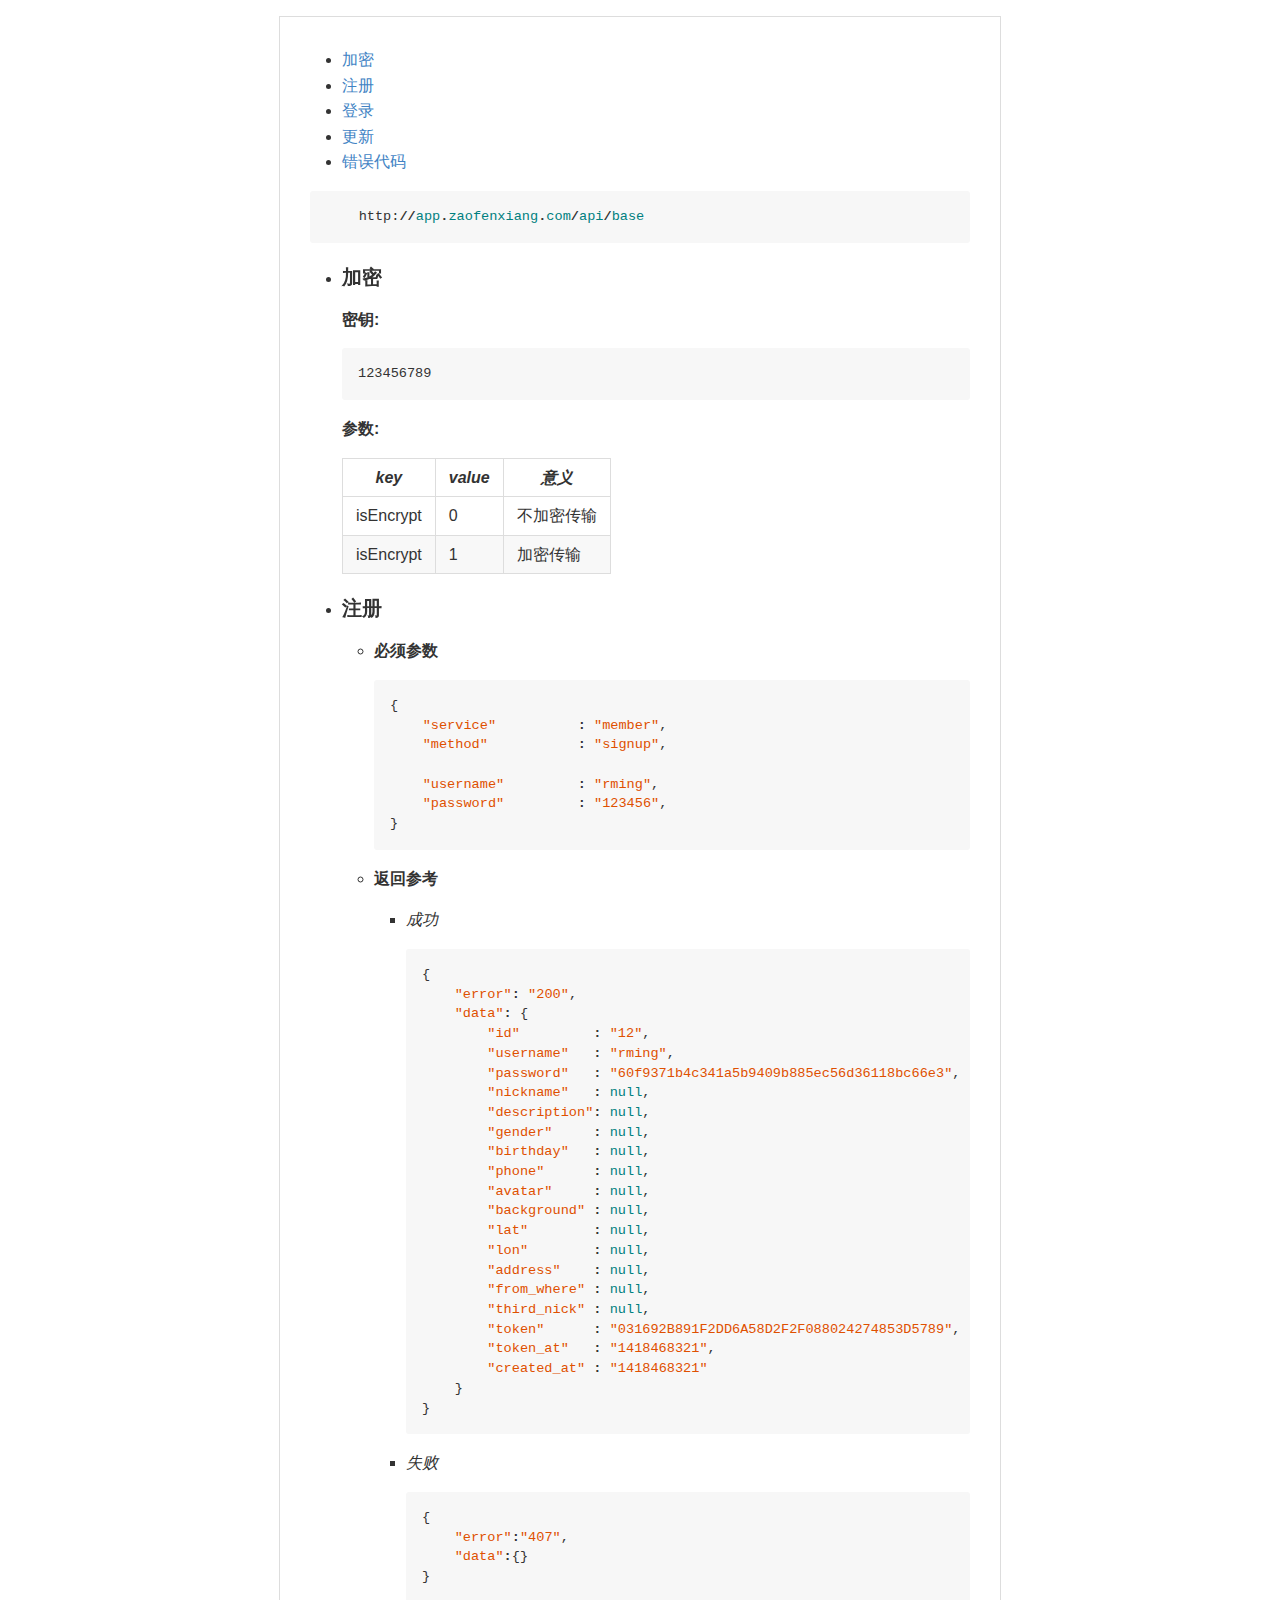
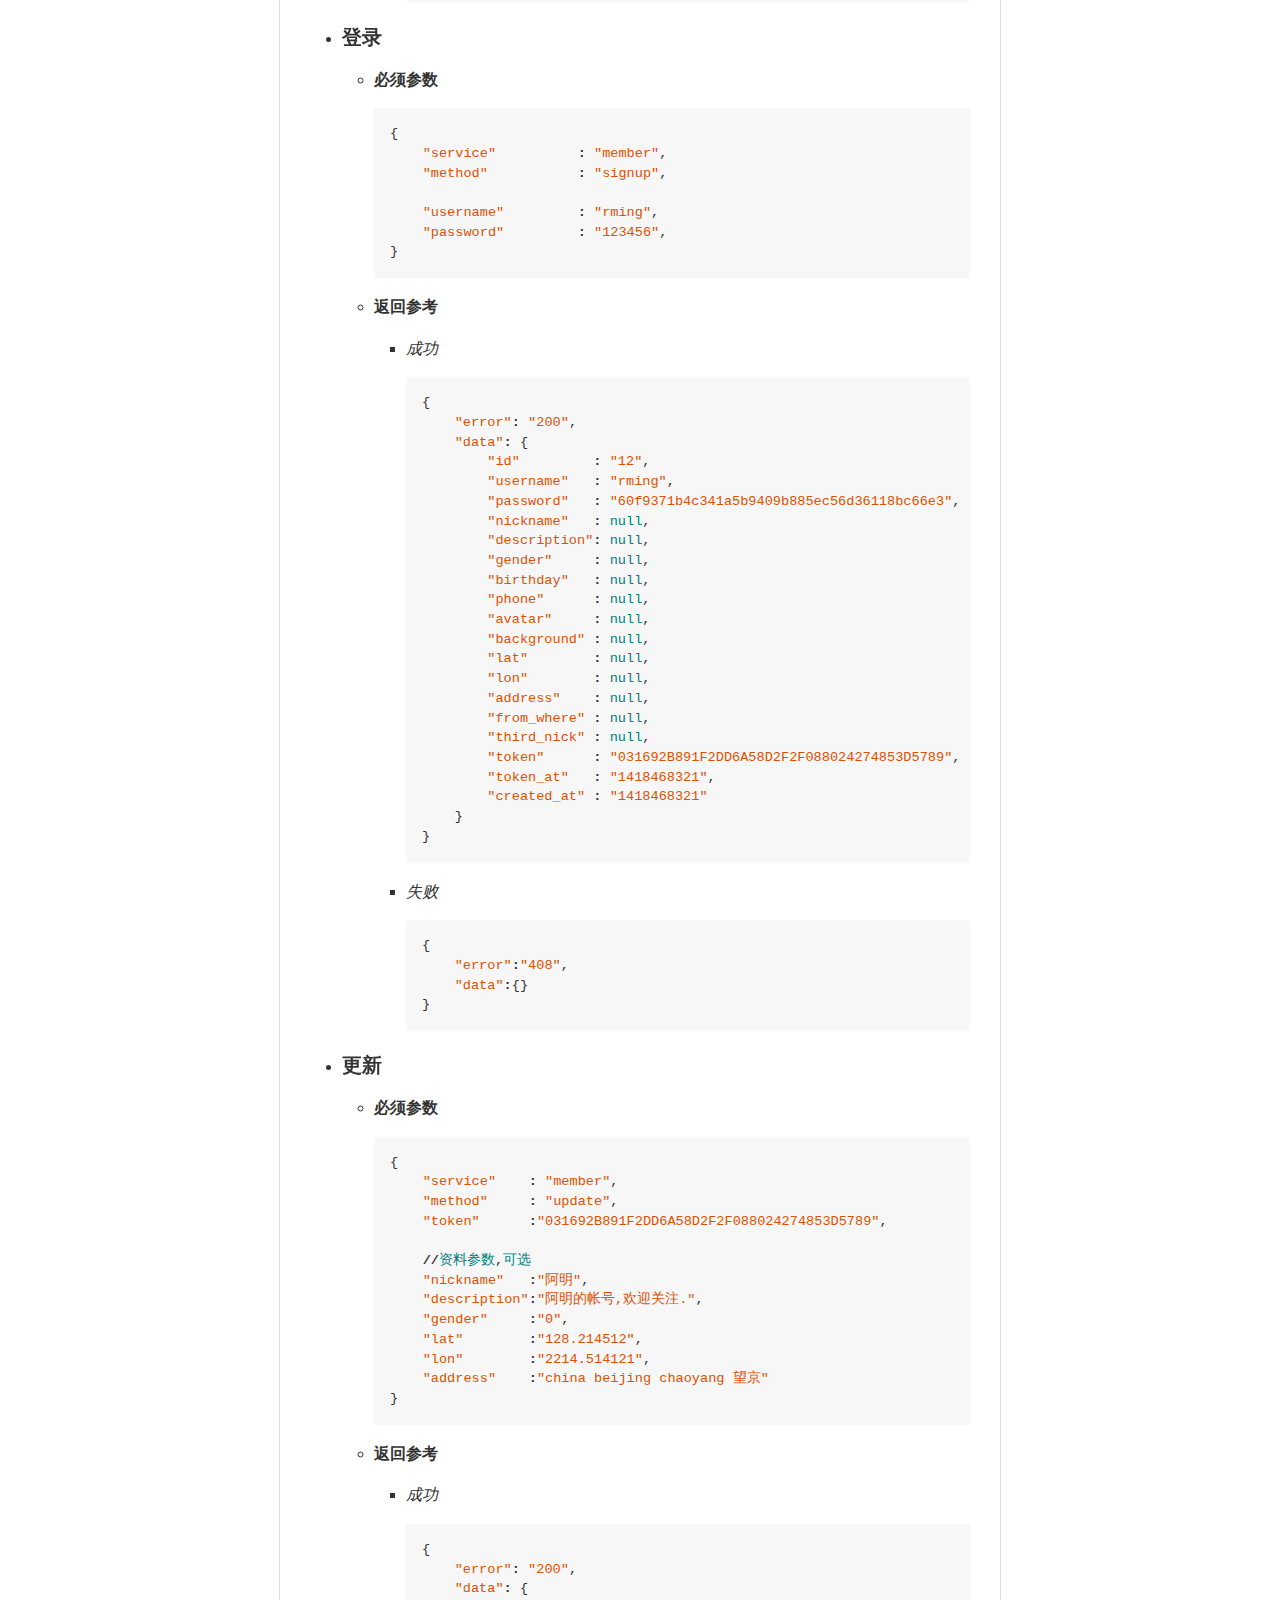
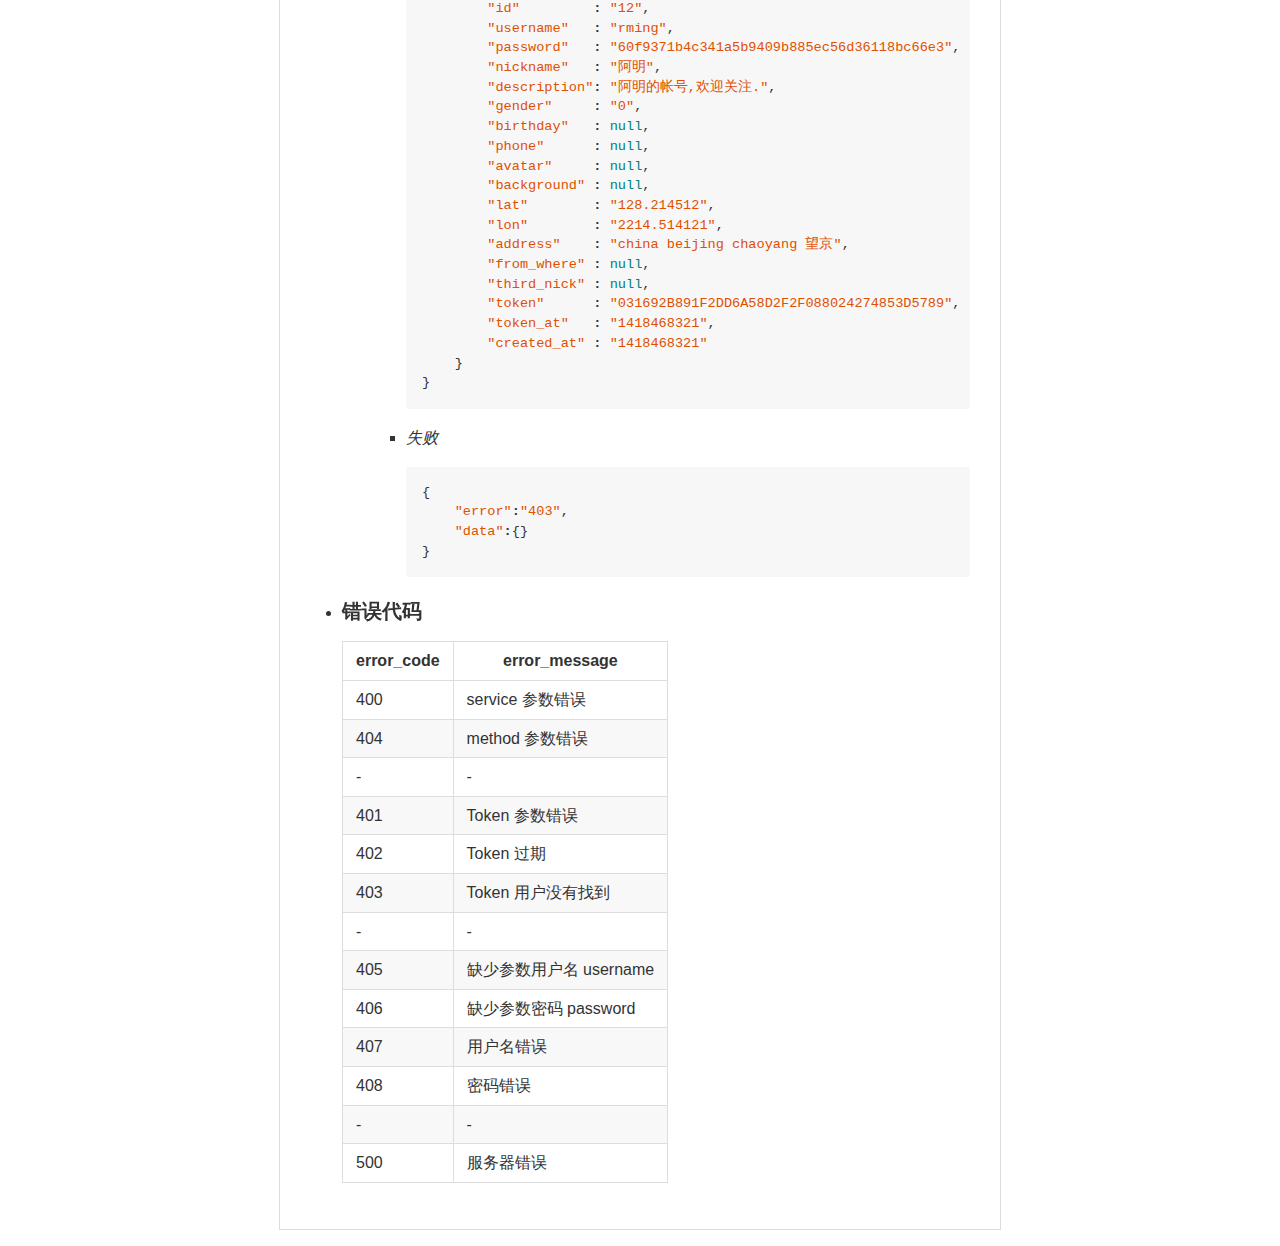
==== README.html @ 9181eeee "- 所有错误代码使用双引号包裹 - 更新 method错误在base/index,service错误在MY_router里 - json_encode强制转换为对象编码" ====
<!DOCTYPE html><html><head><meta charset="utf-8"><style>body {
  width: 45em;
  border: 1px solid #ddd;
  outline: 1300px solid #fff;
  margin: 16px auto;
}

body .markdown-body
{
  padding: 30px;
}

@font-face {
  font-family: fontawesome-mini;
  src: url([data-uri]) format('woff');
}

@font-face {
  font-family: octicons-anchor;
  src: url([data-uri]) format('woff');
}

.markdown-body {
  font-family: sans-serif;
  -ms-text-size-adjust: 100%;
  -webkit-text-size-adjust: 100%;
  color: #333333;
  overflow: hidden;
  font-family: "Helvetica Neue", Helvetica, "Segoe UI", Arial, freesans, sans-serif;
  font-size: 16px;
  line-height: 1.6;
  word-wrap: break-word;
}

.markdown-body a {
  background: transparent;
}

.markdown-body a:active,
.markdown-body a:hover {
  outline: 0;
}

.markdown-body b,
.markdown-body strong {
  font-weight: bold;
}

.markdown-body mark {
  background: #ff0;
  color: #000;
  font-style: italic;
  font-weight: bold;
}

.markdown-body sub,
.markdown-body sup {
  font-size: 75%;
  line-height: 0;
  position: relative;
  vertical-align: baseline;
}
.markdown-body sup {
  top: -0.5em;
}
.markdown-body sub {
  bottom: -0.25em;
}

.markdown-body h1 {
  font-size: 2em;
  margin: 0.67em 0;
}

.markdown-body img {
  border: 0;
}

.markdown-body hr {
  -moz-box-sizing: content-box;
  box-sizing: content-box;
  height: 0;
}

.markdown-body pre {
  overflow: auto;
}

.markdown-body code,
.markdown-body kbd,
.markdown-body pre,
.markdown-body samp {
  font-family: monospace, monospace;
  font-size: 1em;
}

.markdown-body input {
  color: inherit;
  font: inherit;
  margin: 0;
}

.markdown-body html input[disabled] {
  cursor: default;
}

.markdown-body input {
  line-height: normal;
}

.markdown-body input[type="checkbox"] {
  box-sizing: border-box;
  padding: 0;
}

.markdown-body table {
  border-collapse: collapse;
  border-spacing: 0;
}

.markdown-body td,
.markdown-body th {
  padding: 0;
}

.markdown-body .codehilitetable {
  border: 0;
  border-spacing: 0;
}

.markdown-body .codehilitetable tr {
  border: 0;
}

.markdown-body .codehilitetable pre,
.markdown-body .codehilitetable div.codehilite {
  margin: 0;
}

.markdown-body .linenos,
.markdown-body .code,
.markdown-body .codehilitetable td {
  border: 0;
  padding: 0;
}

.markdown-body td:not(.linenos) .linenodiv {
  padding: 0 !important;
}

.markdown-body .code {
  width: 100%;
}

.markdown-body .linenos div pre,
.markdown-body .linenodiv pre,
.markdown-body .linenodiv {
  border: 0;
  -webkit-border-radius: 0;
  -moz-border-radius: 0;
  border-radius: 0;
  -webkit-border-top-left-radius: 3px;
  -webkit-border-bottom-left-radius: 3px;
  -moz-border-radius-topleft: 3px;
  -moz-border-radius-bottomleft: 3px;
  border-top-left-radius: 3px;
  border-bottom-left-radius: 3px;
}

.markdown-body .code div pre,
.markdown-body .code div {
  border: 0;
  -webkit-border-radius: 0;
  -moz-border-radius: 0;
  border-radius: 0;
  -webkit-border-top-right-radius: 3px;
  -webkit-border-bottom-right-radius: 3px;
  -moz-border-radius-topright: 3px;
  -moz-border-radius-bottomright: 3px;
  border-top-right-radius: 3px;
  border-bottom-right-radius: 3px;
}

.markdown-body * {
  -moz-box-sizing: border-box;
  box-sizing: border-box;
}

.markdown-body input {
  font: 13px Helvetica, arial, freesans, clean, sans-serif, "Segoe UI Emoji", "Segoe UI Symbol";
  line-height: 1.4;
}

.markdown-body a {
  color: #4183c4;
  text-decoration: none;
}

.markdown-body a:hover,
.markdown-body a:focus,
.markdown-body a:active {
  text-decoration: underline;
}

.markdown-body hr {
  height: 0;
  margin: 15px 0;
  overflow: hidden;
  background: transparent;
  border: 0;
  border-bottom: 1px solid #ddd;
}

.markdown-body hr:before,
.markdown-body hr:after {
  display: table;
  content: " ";
}

.markdown-body hr:after {
  clear: both;
}

.markdown-body h1,
.markdown-body h2,
.markdown-body h3,
.markdown-body h4,
.markdown-body h5,
.markdown-body h6 {
  margin-top: 15px;
  margin-bottom: 15px;
  line-height: 1.1;
}

.markdown-body h1 {
  font-size: 30px;
}

.markdown-body h2 {
  font-size: 21px;
}

.markdown-body h3 {
  font-size: 16px;
}

.markdown-body h4 {
  font-size: 14px;
}

.markdown-body h5 {
  font-size: 12px;
}

.markdown-body h6 {
  font-size: 11px;
}

.markdown-body blockquote {
  margin: 0;
}

.markdown-body ul,
.markdown-body ol {
  padding: 0;
  margin-top: 0;
  margin-bottom: 0;
}

.markdown-body ol ol,
.markdown-body ul ol {
  list-style-type: lower-roman;
}

.markdown-body ul ul ol,
.markdown-body ul ol ol,
.markdown-body ol ul ol,
.markdown-body ol ol ol {
  list-style-type: lower-alpha;
}

.markdown-body dd {
  margin-left: 0;
}

.markdown-body code,
.markdown-body pre,
.markdown-body samp {
  font-family: Consolas, "Liberation Mono", Menlo, Courier, monospace;
  font-size: 12px;
}

.markdown-body pre {
  margin-top: 0;
  margin-bottom: 0;
}

.markdown-body kbd {
  background-color: #e7e7e7;
  background-image: -moz-linear-gradient(#fefefe, #e7e7e7);
  background-image: -webkit-linear-gradient(#fefefe, #e7e7e7);
  background-image: linear-gradient(#fefefe, #e7e7e7);
  background-repeat: repeat-x;
  border-radius: 2px;
  border: 1px solid #cfcfcf;
  color: #000;
  padding: 3px 5px;
  line-height: 10px;
  font: 11px Consolas, "Liberation Mono", Menlo, Courier, monospace;
  display: inline-block;
}

.markdown-body>*:first-child {
  margin-top: 0 !important;
}

.markdown-body>*:last-child {
  margin-bottom: 0 !important;
}

.markdown-body .headeranchor-link {
  position: absolute;
  top: 0;
  bottom: 0;
  left: 0;
  display: block;
  padding-right: 6px;
  padding-left: 30px;
  margin-left: -30px;
}

.markdown-body .headeranchor-link:focus {
  outline: none;
}

.markdown-body h1,
.markdown-body h2,
.markdown-body h3,
.markdown-body h4,
.markdown-body h5,
.markdown-body h6 {
  position: relative;
  margin-top: 1em;
  margin-bottom: 16px;
  font-weight: bold;
  line-height: 1.4;
}

.markdown-body h1 .headeranchor,
.markdown-body h2 .headeranchor,
.markdown-body h3 .headeranchor,
.markdown-body h4 .headeranchor,
.markdown-body h5 .headeranchor,
.markdown-body h6 .headeranchor {
  display: none;
  color: #000;
  vertical-align: middle;
}

.markdown-body h1:hover .headeranchor-link,
.markdown-body h2:hover .headeranchor-link,
.markdown-body h3:hover .headeranchor-link,
.markdown-body h4:hover .headeranchor-link,
.markdown-body h5:hover .headeranchor-link,
.markdown-body h6:hover .headeranchor-link {
  height: 1em;
  padding-left: 8px;
  margin-left: -30px;
  line-height: 1;
  text-decoration: none;
}

.markdown-body h1:hover .headeranchor-link .headeranchor,
.markdown-body h2:hover .headeranchor-link .headeranchor,
.markdown-body h3:hover .headeranchor-link .headeranchor,
.markdown-body h4:hover .headeranchor-link .headeranchor,
.markdown-body h5:hover .headeranchor-link .headeranchor,
.markdown-body h6:hover .headeranchor-link .headeranchor {
  display: inline-block;
}

.markdown-body h1 {
  padding-bottom: 0.3em;
  font-size: 2.25em;
  line-height: 1.2;
  border-bottom: 1px solid #eee;
}

.markdown-body h2 {
  padding-bottom: 0.3em;
  font-size: 1.75em;
  line-height: 1.225;
  border-bottom: 1px solid #eee;
}

.markdown-body h3 {
  font-size: 1.5em;
  line-height: 1.43;
}

.markdown-body h4 {
  font-size: 1.25em;
}

.markdown-body h5 {
  font-size: 1em;
}

.markdown-body h6 {
  font-size: 1em;
  color: #777;
}

.markdown-body p,
.markdown-body blockquote,
.markdown-body ul,
.markdown-body ol,
.markdown-body dl,
.markdown-body table,
.markdown-body pre,
.markdown-body .admonition {
  margin-top: 0;
  margin-bottom: 16px;
}

.markdown-body hr {
  height: 4px;
  padding: 0;
  margin: 16px 0;
  background-color: #e7e7e7;
  border: 0 none;
}

.markdown-body ul,
.markdown-body ol {
  padding-left: 2em;
}

.markdown-body ul ul,
.markdown-body ul ol,
.markdown-body ol ol,
.markdown-body ol ul {
  margin-top: 0;
  margin-bottom: 0;
}

.markdown-body li>p {
  margin-top: 16px;
}

.markdown-body dl {
  padding: 0;
}

.markdown-body dl dt {
  padding: 0;
  margin-top: 16px;
  font-size: 1em;
  font-style: italic;
  font-weight: bold;
}

.markdown-body dl dd {
  padding: 0 16px;
  margin-bottom: 16px;
}

.markdown-body blockquote {
  padding: 0 15px;
  color: #777;
  border-left: 4px solid #ddd;
}

.markdown-body blockquote>:first-child {
  margin-top: 0;
}

.markdown-body blockquote>:last-child {
  margin-bottom: 0;
}

.markdown-body table {
  display: block;
  width: 100%;
  overflow: auto;
  word-break: normal;
  word-break: keep-all;
}

.markdown-body table th {
  font-weight: bold;
}

.markdown-body table th,
.markdown-body table td {
  padding: 6px 13px;
  border: 1px solid #ddd;
}

.markdown-body table tr {
  background-color: #fff;
  border-top: 1px solid #ccc;
}

.markdown-body table tr:nth-child(2n) {
  background-color: #f8f8f8;
}

.markdown-body img {
  max-width: 100%;
  -moz-box-sizing: border-box;
  box-sizing: border-box;
}

.markdown-body code,
.markdown-body samp {
  padding: 0;
  padding-top: 0.2em;
  padding-bottom: 0.2em;
  margin: 0;
  font-size: 85%;
  background-color: rgba(0,0,0,0.04);
  border-radius: 3px;
}

.markdown-body code:before,
.markdown-body code:after {
  letter-spacing: -0.2em;
  content: "\00a0";
}

.markdown-body pre>code {
  padding: 0;
  margin: 0;
  font-size: 100%;
  word-break: normal;
  white-space: pre;
  background: transparent;
  border: 0;
}

.markdown-body .codehilite {
  margin-bottom: 16px;
}

.markdown-body .codehilite pre,
.markdown-body pre {
  padding: 16px;
  overflow: auto;
  font-size: 85%;
  line-height: 1.45;
  background-color: #f7f7f7;
  border-radius: 3px;
}

.markdown-body .codehilite pre {
  margin-bottom: 0;
  word-break: normal;
}

.markdown-body pre {
  word-wrap: normal;
}

.markdown-body pre code {
  display: inline;
  max-width: initial;
  padding: 0;
  margin: 0;
  overflow: initial;
  line-height: inherit;
  word-wrap: normal;
  background-color: transparent;
  border: 0;
}

.markdown-body pre code:before,
.markdown-body pre code:after {
  content: normal;
}

/* Admonition */
.markdown-body .admonition {
  -webkit-border-radius: 3px;
  -moz-border-radius: 3px;
  position: relative;
  border-radius: 3px;
  border: 1px solid #e0e0e0;
  border-left: 6px solid #333;
  padding: 10px 10px 10px 30px;
}

.markdown-body .admonition table {
  color: #333;
}

.markdown-body .admonition p {
  padding: 0;
}

.markdown-body .admonition-title {
  font-weight: bold;
  margin: 0;
}

.markdown-body .admonition>.admonition-title {
  color: #333;
}

.markdown-body .attention>.admonition-title {
  color: #a6d796;
}

.markdown-body .caution>.admonition-title {
  color: #d7a796;
}

.markdown-body .hint>.admonition-title {
  color: #96c6d7;
}

.markdown-body .danger>.admonition-title {
  color: #c25f77;
}

.markdown-body .question>.admonition-title {
  color: #96a6d7;
}

.markdown-body .note>.admonition-title {
  color: #d7c896;
}

.markdown-body .admonition:before,
.markdown-body .attention:before,
.markdown-body .caution:before,
.markdown-body .hint:before,
.markdown-body .danger:before,
.markdown-body .question:before,
.markdown-body .note:before {
  font: normal normal 16px fontawesome-mini;
  -moz-osx-font-smoothing: grayscale;
  -webkit-user-select: none;
  -moz-user-select: none;
  -ms-user-select: none;
  user-select: none;
  line-height: 1.5;
  color: #333;
  position: absolute;
  left: 0;
  top: 0;
  padding-top: 10px;
  padding-left: 10px;
}

.markdown-body .admonition:before {
  content: "\f056\00a0";
  color: 333;
}

.markdown-body .attention:before {
  content: "\f058\00a0";
  color: #a6d796;
}

.markdown-body .caution:before {
  content: "\f06a\00a0";
  color: #d7a796;
}

.markdown-body .hint:before {
  content: "\f05a\00a0";
  color: #96c6d7;
}

.markdown-body .danger:before {
  content: "\f057\00a0";
  color: #c25f77;
}

.markdown-body .question:before {
  content: "\f059\00a0";
  color: #96a6d7;
}

.markdown-body .note:before {
  content: "\f040\00a0";
  color: #d7c896;
}

.markdown-body .admonition::after {
  content: normal;
}

.markdown-body .attention {
  border-left: 6px solid #a6d796;
}

.markdown-body .caution {
  border-left: 6px solid #d7a796;
}

.markdown-body .hint {
  border-left: 6px solid #96c6d7;
}

.markdown-body .danger {
  border-left: 6px solid #c25f77;
}

.markdown-body .question {
  border-left: 6px solid #96a6d7;
}

.markdown-body .note {
  border-left: 6px solid #d7c896;
}

.markdown-body .admonition>*:first-child {
  margin-top: 0 !important;
}

.markdown-body .admonition>*:last-child {
  margin-bottom: 0 !important;
}

/* progress bar*/
.markdown-body .progress {
  display: block;
  width: 300px;
  margin: 10px 0;
  height: 24px;
  -webkit-border-radius: 3px;
  -moz-border-radius: 3px;
  border-radius: 3px;
  background-color: #ededed;
  position: relative;
  box-shadow: inset -1px 1px 3px rgba(0, 0, 0, .1);
}

.markdown-body .progress-label {
  position: absolute;
  text-align: center;
  font-weight: bold;
  width: 100%; margin: 0;
  line-height: 24px;
  color: #333;
  text-shadow: 1px 1px 0 #fefefe, -1px -1px 0 #fefefe, -1px 1px 0 #fefefe, 1px -1px 0 #fefefe, 0 1px 0 #fefefe, 0 -1px 0 #fefefe, 1px 0 0 #fefefe, -1px 0 0 #fefefe, 1px 1px 2px #000;
  -webkit-font-smoothing: antialiased !important;
  white-space: nowrap;
  overflow: hidden;
}

.markdown-body .progress-bar {
  height: 24px;
  float: left;
  -webkit-border-radius: 3px;
  -moz-border-radius: 3px;
  border-radius: 3px;
  background-color: #96c6d7;
  box-shadow: inset 0 1px 0 rgba(255, 255, 255, .5), inset 0 -1px 0 rgba(0, 0, 0, .1);
  background-size: 30px 30px;
  background-image: -webkit-linear-gradient(
    135deg, rgba(255, 255, 255, .4) 27%,
    transparent 27%,
    transparent 52%, rgba(255, 255, 255, .4) 52%,
    rgba(255, 255, 255, .4) 77%,
    transparent 77%, transparent
  );
  background-image: -moz-linear-gradient(
    135deg,
    rgba(255, 255, 255, .4) 27%, transparent 27%,
    transparent 52%, rgba(255, 255, 255, .4) 52%,
    rgba(255, 255, 255, .4) 77%, transparent 77%,
    transparent
  );
  background-image: -ms-linear-gradient(
    135deg,
    rgba(255, 255, 255, .4) 27%, transparent 27%,
    transparent 52%, rgba(255, 255, 255, .4) 52%,
    rgba(255, 255, 255, .4) 77%, transparent 77%,
    transparent
  );
  background-image: -o-linear-gradient(
    135deg,
    rgba(255, 255, 255, .4) 27%, transparent 27%,
    transparent 52%, rgba(255, 255, 255, .4) 52%,
    rgba(255, 255, 255, .4) 77%, transparent 77%,
    transparent
  );
  background-image: linear-gradient(
    135deg,
    rgba(255, 255, 255, .4) 27%, transparent 27%,
    transparent 52%, rgba(255, 255, 255, .4) 52%,
    rgba(255, 255, 255, .4) 77%, transparent 77%,
    transparent
  );
}

.markdown-body .progress-100plus .progress-bar {
  background-color: #a6d796;
}

.markdown-body .progress-80plus .progress-bar {
  background-color: #c6d796;
}

.markdown-body .progress-60plus .progress-bar {
  background-color: #d7c896;
}

.markdown-body .progress-40plus .progress-bar {
  background-color: #d7a796;
}

.markdown-body .progress-20plus .progress-bar {
  background-color: #d796a6;
}

.markdown-body .progress-0plus .progress-bar {
  background-color: #c25f77;
}

.markdown-body .candystripe-animate .progress-bar{
  -webkit-animation: animate-stripes 3s linear infinite;
  -moz-animation: animate-stripes 3s linear infinite;
  animation: animate-stripes 3s linear infinite;
}

@-webkit-keyframes animate-stripes {
  0% {
    background-position: 0 0;
  }

  100% {
    background-position: 60px 0;
  }
}

@-moz-keyframes animate-stripes {
  0% {
    background-position: 0 0;
  }

  100% {
    background-position: 60px 0;
  }
}

@keyframes animate-stripes {
  0% {
    background-position: 0 0;
  }

  100% {
    background-position: 60px 0;
  }
}

.markdown-body .gloss .progress-bar {
  box-shadow:
    inset 0 4px 12px rgba(255, 255, 255, .7),
    inset 0 -12px 0 rgba(0, 0, 0, .05);
}

/* Multimarkdown Critic Blocks */
.markdown-body .critic_mark {
  background: #ff0;
}

.markdown-body .critic_delete {
  color: #c82829;
  text-decoration: line-through;
}

.markdown-body .critic_insert {
  color: #718c00 ;
  text-decoration: underline;
}

.markdown-body .critic_comment {
  color: #8e908c;
  font-style: italic;
}

.markdown-body .headeranchor {
  font: normal normal 16px octicons-anchor;
  line-height: 1;
  display: inline-block;
  text-decoration: none;
  -webkit-font-smoothing: antialiased;
  -moz-osx-font-smoothing: grayscale;
  -webkit-user-select: none;
  -moz-user-select: none;
  -ms-user-select: none;
  user-select: none;
}

.headeranchor:before {
  content: '\f05c';
}

.markdown-body .task-list-item {
  list-style-type: none;
}

.markdown-body .task-list-item+.task-list-item {
  margin-top: 3px;
}

.markdown-body .task-list-item input {
  margin: 0 4px 0.25em -20px;
  vertical-align: middle;
}

/* Media */
@media only screen and (min-width: 480px) {
  .markdown-body {
    font-size:14px;
  }
}

@media only screen and (min-width: 768px) {
  .markdown-body {
    font-size:16px;
  }
}

@media print {
  .markdown-body * {
    background: transparent !important;
    color: black !important;
    filter:none !important;
    -ms-filter: none !important;
  }

  .markdown-body {
    font-size:12pt;
    max-width:100%;
    outline:none;
    border: 0;
  }

  .markdown-body a,
  .markdown-body a:visited {
    text-decoration: underline;
  }

  .markdown-body .headeranchor-link {
    display: none;
  }

  .markdown-body a[href]:after {
    content: " (" attr(href) ")";
  }

  .markdown-body abbr[title]:after {
    content: " (" attr(title) ")";
  }

  .markdown-body .ir a:after,
  .markdown-body a[href^="javascript:"]:after,
  .markdown-body a[href^="#"]:after {
    content: "";
  }

  .markdown-body pre {
    white-space: pre;
    white-space: pre-wrap;
    word-wrap: break-word;
  }

  .markdown-body pre,
  .markdown-body blockquote {
    border: 1px solid #999;
    padding-right: 1em;
    page-break-inside: avoid;
  }

  .markdown-body .progress,
  .markdown-body .progress-bar {
    -moz-box-shadow: none;
    -webkit-box-shadow: none;
    box-shadow: none;
  }

  .markdown-body .progress {
    border: 1px solid #ddd;
  }

  .markdown-body .progress-bar {
    height: 22px;
    border-right: 1px solid #ddd;
  }

  .markdown-body tr,
  .markdown-body img {
    page-break-inside: avoid;
  }

  .markdown-body img {
    max-width: 100% !important;
  }

  .markdown-body p,
  .markdown-body h2,
  .markdown-body h3 {
    orphans: 3;
    widows: 3;
  }

  .markdown-body h2,
  .markdown-body h3 {
    page-break-after: avoid;
  }
}
</style><style>.codehilite pre .hll { background-color: #f8eec7 }
.codehilite pre  { background: #ffffff; color: #333333 }
.codehilite pre .c { color: #999988; font-style: italic } /* Comment */
.codehilite pre .err { color: #a61717; background-color: #e3d2d2 } /* Error */
.codehilite pre .k { font-weight: bold } /* Keyword */
.codehilite pre .n { color: #333333 } /* Name */
.codehilite pre .o { font-weight: bold } /* Operator */
.codehilite pre .cm { color: #999988; font-style: italic } /* Comment.Multiline */
.codehilite pre .cp { color: #999999; font-weight: bold } /* Comment.Preproc */
.codehilite pre .c1 { color: #999988; font-style: italic } /* Comment.Single */
.codehilite pre .cs { color: #999988; font-style: italic } /* Comment.Special */
.codehilite pre .gd { color: #000000; background-color: #ffdddd } /* Generic.Deleted */
.codehilite pre .ge { font-style: italic } /* Generic.Emph */
.codehilite pre .gr { color: #aa0000 } /* Generic.Error */
.codehilite pre .gh { color: #999999 } /* Generic.Heading */
.codehilite pre .gi { color: #000000; background-color: #ddffdd } /* Generic.Inserted */
.codehilite pre .go { color: #888888 } /* Generic.Output */
.codehilite pre .gp { color: #555555 } /* Generic.Prompt */
.codehilite pre .gs { font-weight: bold } /* Generic.Strong */
.codehilite pre .gu { color: #800080; font-weight: bold } /* Generic.Subheading */
.codehilite pre .gt { color: #aa0000 } /* Generic.Traceback */
.codehilite pre .kc { font-weight: bold } /* Keyword.Constant */
.codehilite pre .kd { font-weight: bold } /* Keyword.Declaration */
.codehilite pre .kn { font-weight: bold } /* Keyword.Namespace */
.codehilite pre .kp { font-weight: bold } /* Keyword.Pseudo */
.codehilite pre .kr { font-weight: bold } /* Keyword.Reserved */
.codehilite pre .kt { font-weight: bold } /* Keyword.Type */
.codehilite pre .m { color: #945277 } /* Literal.Number */
.codehilite pre .s { color: #df5000 } /* Literal.String */
.codehilite pre .na { color: #008080 } /* Name.Attribute */
.codehilite pre .nb { color: #0086b3 } /* Name.Builtin */
.codehilite pre .nc { color: #445588; font-weight: bold } /* Name.Class */
.codehilite pre .no { color: #094e99 } /* Name.Constant */
.codehilite pre .nd { color: #333333 } /* Name.Decorator */
.codehilite pre .ni { color: #800080 } /* Name.Entity */
.codehilite pre .ne { color: #990000; font-weight: bold } /* Name.Exception */
.codehilite pre .nf { color: #945277; font-weight: bold } /* Name.Function */
.codehilite pre .nl { color: #333333 } /* Name.Label */
.codehilite pre .nn { color: #555555 } /* Name.Namespace */
.codehilite pre .nx { color: #333333 } /* Name.Other */
.codehilite pre .py { color: #333333 } /* Name.Property */
.codehilite pre .nt { color: #000080 } /* Name.Tag */
.codehilite pre .nv { color: #008080 } /* Name.Variable */
.codehilite pre .ow { font-weight: bold } /* Operator.Word */
.codehilite pre .w { color: #bbbbbb } /* Text.Whitespace */
.codehilite pre .mb { color: #945277 } /* Literal.Number.Bin */
.codehilite pre .mf { color: #945277 } /* Literal.Number.Float */
.codehilite pre .mh { color: #945277 } /* Literal.Number.Hex */
.codehilite pre .mi { color: #945277 } /* Literal.Number.Integer */
.codehilite pre .mo { color: #945277 } /* Literal.Number.Oct */
.codehilite pre .sb { color: #df5000 } /* Literal.String.Backtick */
.codehilite pre .sc { color: #df5000 } /* Literal.String.Char */
.codehilite pre .sd { color: #df5000 } /* Literal.String.Doc */
.codehilite pre .s2 { color: #df5000 } /* Literal.String.Double */
.codehilite pre .se { color: #df5000 } /* Literal.String.Escape */
.codehilite pre .sh { color: #df5000 } /* Literal.String.Heredoc */
.codehilite pre .si { color: #df5000 } /* Literal.String.Interpol */
.codehilite pre .sx { color: #df5000 } /* Literal.String.Other */
.codehilite pre .sr { color: #017936 } /* Literal.String.Regex */
.codehilite pre .s1 { color: #df5000 } /* Literal.String.Single */
.codehilite pre .ss { color: #8b467f } /* Literal.String.Symbol */
.codehilite pre .bp { color: #999999 } /* Name.Builtin.Pseudo */
.codehilite pre .vc { color: #008080 } /* Name.Variable.Class */
.codehilite pre .vg { color: #008080 } /* Name.Variable.Global */
.codehilite pre .vi { color: #008080 } /* Name.Variable.Instance */
.codehilite pre .il { color: #945277 } /* Literal.Number.Integer.Long */</style><title>README</title></head><body><article class="markdown-body"><div class="toc">
<ul>
<li><a href="#_1">加密</a></li>
<li><a href="#_2">注册</a></li>
<li><a href="#_3">登录</a></li>
<li><a href="#_4">更新</a></li>
<li><a href="#_5">错误代码</a></li>
</ul>
</div>
<div class="codehilite"><pre><span class="w">    </span><span class="nl">http:</span><span class="o">//</span><span class="vg">app</span><span class="o">.</span><span class="vg">zaofenxiang</span><span class="o">.</span><span class="vg">com</span><span class="o">/</span><span class="vg">api</span><span class="o">/</span><span class="vg">base</span>
</pre></div>


<ul>
<li>
<h4 id="_1"><a name="user-content-_1" href="#_1" class="headeranchor-link" aria-hidden="true"><span class="headeranchor"></span></a>加密</h4>
<p><strong>密钥:</strong></p>
<div class="codehilite"><pre><span class="nl">123456789</span><span class="w"></span>
</pre></div>


<p><strong>参数:</strong></p>
<table>
<thead>
<tr>
<th><em>key</em></th>
<th><em>value</em></th>
<th><em>意义</em></th>
</tr>
</thead>
<tbody>
<tr>
<td>isEncrypt</td>
<td>0</td>
<td>不加密传输</td>
</tr>
<tr>
<td>isEncrypt</td>
<td>1</td>
<td>加密传输</td>
</tr>
</tbody>
</table>
</li>
<li>
<h4 id="_2"><a name="user-content-_2" href="#_2" class="headeranchor-link" aria-hidden="true"><span class="headeranchor"></span></a>注册</h4>
<ul>
<li>
<p><strong>必须参数</strong></p>
<div class="codehilite"><pre><span class="p">{</span>
<span class="w">    </span><span class="s2">&quot;service&quot;</span><span class="w">          </span><span class="o">:</span><span class="w"> </span><span class="s2">&quot;member&quot;</span><span class="p">,</span>
<span class="w">    </span><span class="s2">&quot;method&quot;</span><span class="w">           </span><span class="o">:</span><span class="w"> </span><span class="s2">&quot;signup&quot;</span><span class="p">,</span>

<span class="w">    </span><span class="s2">&quot;username&quot;</span><span class="w">         </span><span class="o">:</span><span class="w"> </span><span class="s2">&quot;rming&quot;</span><span class="p">,</span>
<span class="w">    </span><span class="s2">&quot;password&quot;</span><span class="w">         </span><span class="o">:</span><span class="w"> </span><span class="s2">&quot;123456&quot;</span><span class="p">,</span>
<span class="p">}</span>
</pre></div>


</li>
<li>
<p><strong>返回参考</strong></p>
<ul>
<li>
<p><em>成功</em></p>
<div class="codehilite"><pre><span class="p">{</span>
<span class="w">    </span><span class="s2">&quot;error&quot;</span><span class="o">:</span><span class="w"> </span><span class="s2">&quot;200&quot;</span><span class="p">,</span>
<span class="w">    </span><span class="s2">&quot;data&quot;</span><span class="o">:</span><span class="w"> </span><span class="p">{</span>
<span class="w">        </span><span class="s2">&quot;id&quot;</span><span class="w">         </span><span class="o">:</span><span class="w"> </span><span class="s2">&quot;12&quot;</span><span class="p">,</span>
<span class="w">        </span><span class="s2">&quot;username&quot;</span><span class="w">   </span><span class="o">:</span><span class="w"> </span><span class="s2">&quot;rming&quot;</span><span class="p">,</span>
<span class="w">        </span><span class="s2">&quot;password&quot;</span><span class="w">   </span><span class="o">:</span><span class="w"> </span><span class="s2">&quot;60f9371b4c341a5b9409b885ec56d36118bc66e3&quot;</span><span class="p">,</span>
<span class="w">        </span><span class="s2">&quot;nickname&quot;</span><span class="w">   </span><span class="o">:</span><span class="w"> </span><span class="vg">null</span><span class="p">,</span>
<span class="w">        </span><span class="s2">&quot;description&quot;</span><span class="o">:</span><span class="w"> </span><span class="vg">null</span><span class="p">,</span>
<span class="w">        </span><span class="s2">&quot;gender&quot;</span><span class="w">     </span><span class="o">:</span><span class="w"> </span><span class="vg">null</span><span class="p">,</span>
<span class="w">        </span><span class="s2">&quot;birthday&quot;</span><span class="w">   </span><span class="o">:</span><span class="w"> </span><span class="vg">null</span><span class="p">,</span>
<span class="w">        </span><span class="s2">&quot;phone&quot;</span><span class="w">      </span><span class="o">:</span><span class="w"> </span><span class="vg">null</span><span class="p">,</span>
<span class="w">        </span><span class="s2">&quot;avatar&quot;</span><span class="w">     </span><span class="o">:</span><span class="w"> </span><span class="vg">null</span><span class="p">,</span>
<span class="w">        </span><span class="s2">&quot;background&quot;</span><span class="w"> </span><span class="o">:</span><span class="w"> </span><span class="vg">null</span><span class="p">,</span>
<span class="w">        </span><span class="s2">&quot;lat&quot;</span><span class="w">        </span><span class="o">:</span><span class="w"> </span><span class="vg">null</span><span class="p">,</span>
<span class="w">        </span><span class="s2">&quot;lon&quot;</span><span class="w">        </span><span class="o">:</span><span class="w"> </span><span class="vg">null</span><span class="p">,</span>
<span class="w">        </span><span class="s2">&quot;address&quot;</span><span class="w">    </span><span class="o">:</span><span class="w"> </span><span class="vg">null</span><span class="p">,</span>
<span class="w">        </span><span class="s2">&quot;from_where&quot;</span><span class="w"> </span><span class="o">:</span><span class="w"> </span><span class="vg">null</span><span class="p">,</span>
<span class="w">        </span><span class="s2">&quot;third_nick&quot;</span><span class="w"> </span><span class="o">:</span><span class="w"> </span><span class="vg">null</span><span class="p">,</span>
<span class="w">        </span><span class="s2">&quot;token&quot;</span><span class="w">      </span><span class="o">:</span><span class="w"> </span><span class="s2">&quot;031692B891F2DD6A58D2F2F088024274853D5789&quot;</span><span class="p">,</span>
<span class="w">        </span><span class="s2">&quot;token_at&quot;</span><span class="w">   </span><span class="o">:</span><span class="w"> </span><span class="s2">&quot;1418468321&quot;</span><span class="p">,</span>
<span class="w">        </span><span class="s2">&quot;created_at&quot;</span><span class="w"> </span><span class="o">:</span><span class="w"> </span><span class="s2">&quot;1418468321&quot;</span>
<span class="w">    </span><span class="p">}</span>
<span class="p">}</span>
</pre></div>


</li>
<li>
<p><em>失败</em></p>
<div class="codehilite"><pre><span class="p">{</span>
<span class="w">    </span><span class="s2">&quot;error&quot;</span><span class="o">:</span><span class="s2">&quot;407&quot;</span><span class="p">,</span>
<span class="w">    </span><span class="s2">&quot;data&quot;</span><span class="o">:</span><span class="p">{}</span>
<span class="p">}</span>
</pre></div>


</li>
</ul>
</li>
</ul>
</li>
<li>
<h4 id="_3"><a name="user-content-_3" href="#_3" class="headeranchor-link" aria-hidden="true"><span class="headeranchor"></span></a>登录</h4>
<ul>
<li>
<p><strong>必须参数</strong></p>
<div class="codehilite"><pre><span class="p">{</span>
<span class="w">    </span><span class="s2">&quot;service&quot;</span><span class="w">          </span><span class="o">:</span><span class="w"> </span><span class="s2">&quot;member&quot;</span><span class="p">,</span>
<span class="w">    </span><span class="s2">&quot;method&quot;</span><span class="w">           </span><span class="o">:</span><span class="w"> </span><span class="s2">&quot;signup&quot;</span><span class="p">,</span>

<span class="w">    </span><span class="s2">&quot;username&quot;</span><span class="w">         </span><span class="o">:</span><span class="w"> </span><span class="s2">&quot;rming&quot;</span><span class="p">,</span>
<span class="w">    </span><span class="s2">&quot;password&quot;</span><span class="w">         </span><span class="o">:</span><span class="w"> </span><span class="s2">&quot;123456&quot;</span><span class="p">,</span>
<span class="p">}</span>
</pre></div>


</li>
<li>
<p><strong>返回参考</strong></p>
<ul>
<li>
<p><em>成功</em></p>
<div class="codehilite"><pre><span class="p">{</span>
<span class="w">    </span><span class="s2">&quot;error&quot;</span><span class="o">:</span><span class="w"> </span><span class="s2">&quot;200&quot;</span><span class="p">,</span>
<span class="w">    </span><span class="s2">&quot;data&quot;</span><span class="o">:</span><span class="w"> </span><span class="p">{</span>
<span class="w">        </span><span class="s2">&quot;id&quot;</span><span class="w">         </span><span class="o">:</span><span class="w"> </span><span class="s2">&quot;12&quot;</span><span class="p">,</span>
<span class="w">        </span><span class="s2">&quot;username&quot;</span><span class="w">   </span><span class="o">:</span><span class="w"> </span><span class="s2">&quot;rming&quot;</span><span class="p">,</span>
<span class="w">        </span><span class="s2">&quot;password&quot;</span><span class="w">   </span><span class="o">:</span><span class="w"> </span><span class="s2">&quot;60f9371b4c341a5b9409b885ec56d36118bc66e3&quot;</span><span class="p">,</span>
<span class="w">        </span><span class="s2">&quot;nickname&quot;</span><span class="w">   </span><span class="o">:</span><span class="w"> </span><span class="vg">null</span><span class="p">,</span>
<span class="w">        </span><span class="s2">&quot;description&quot;</span><span class="o">:</span><span class="w"> </span><span class="vg">null</span><span class="p">,</span>
<span class="w">        </span><span class="s2">&quot;gender&quot;</span><span class="w">     </span><span class="o">:</span><span class="w"> </span><span class="vg">null</span><span class="p">,</span>
<span class="w">        </span><span class="s2">&quot;birthday&quot;</span><span class="w">   </span><span class="o">:</span><span class="w"> </span><span class="vg">null</span><span class="p">,</span>
<span class="w">        </span><span class="s2">&quot;phone&quot;</span><span class="w">      </span><span class="o">:</span><span class="w"> </span><span class="vg">null</span><span class="p">,</span>
<span class="w">        </span><span class="s2">&quot;avatar&quot;</span><span class="w">     </span><span class="o">:</span><span class="w"> </span><span class="vg">null</span><span class="p">,</span>
<span class="w">        </span><span class="s2">&quot;background&quot;</span><span class="w"> </span><span class="o">:</span><span class="w"> </span><span class="vg">null</span><span class="p">,</span>
<span class="w">        </span><span class="s2">&quot;lat&quot;</span><span class="w">        </span><span class="o">:</span><span class="w"> </span><span class="vg">null</span><span class="p">,</span>
<span class="w">        </span><span class="s2">&quot;lon&quot;</span><span class="w">        </span><span class="o">:</span><span class="w"> </span><span class="vg">null</span><span class="p">,</span>
<span class="w">        </span><span class="s2">&quot;address&quot;</span><span class="w">    </span><span class="o">:</span><span class="w"> </span><span class="vg">null</span><span class="p">,</span>
<span class="w">        </span><span class="s2">&quot;from_where&quot;</span><span class="w"> </span><span class="o">:</span><span class="w"> </span><span class="vg">null</span><span class="p">,</span>
<span class="w">        </span><span class="s2">&quot;third_nick&quot;</span><span class="w"> </span><span class="o">:</span><span class="w"> </span><span class="vg">null</span><span class="p">,</span>
<span class="w">        </span><span class="s2">&quot;token&quot;</span><span class="w">      </span><span class="o">:</span><span class="w"> </span><span class="s2">&quot;031692B891F2DD6A58D2F2F088024274853D5789&quot;</span><span class="p">,</span>
<span class="w">        </span><span class="s2">&quot;token_at&quot;</span><span class="w">   </span><span class="o">:</span><span class="w"> </span><span class="s2">&quot;1418468321&quot;</span><span class="p">,</span>
<span class="w">        </span><span class="s2">&quot;created_at&quot;</span><span class="w"> </span><span class="o">:</span><span class="w"> </span><span class="s2">&quot;1418468321&quot;</span>
<span class="w">    </span><span class="p">}</span>
<span class="p">}</span>
</pre></div>


</li>
<li>
<p><em>失败</em></p>
<div class="codehilite"><pre><span class="p">{</span>
<span class="w">    </span><span class="s2">&quot;error&quot;</span><span class="o">:</span><span class="s2">&quot;408&quot;</span><span class="p">,</span>
<span class="w">    </span><span class="s2">&quot;data&quot;</span><span class="o">:</span><span class="p">{}</span>
<span class="p">}</span>
</pre></div>


</li>
</ul>
</li>
</ul>
</li>
<li>
<h4 id="_4"><a name="user-content-_4" href="#_4" class="headeranchor-link" aria-hidden="true"><span class="headeranchor"></span></a>更新</h4>
<ul>
<li>
<p><strong>必须参数</strong></p>
<div class="codehilite"><pre><span class="p">{</span>
<span class="w">    </span><span class="s2">&quot;service&quot;</span><span class="w">    </span><span class="o">:</span><span class="w"> </span><span class="s2">&quot;member&quot;</span><span class="p">,</span>
<span class="w">    </span><span class="s2">&quot;method&quot;</span><span class="w">     </span><span class="o">:</span><span class="w"> </span><span class="s2">&quot;update&quot;</span><span class="p">,</span>
<span class="w">    </span><span class="s2">&quot;token&quot;</span><span class="w">      </span><span class="o">:</span><span class="s2">&quot;031692B891F2DD6A58D2F2F088024274853D5789&quot;</span><span class="p">,</span>

<span class="w">    </span><span class="o">//</span><span class="vg">资料参数</span><span class="p">,</span><span class="vg">可选</span>
<span class="w">    </span><span class="s2">&quot;nickname&quot;</span><span class="w">   </span><span class="o">:</span><span class="s2">&quot;阿明&quot;</span><span class="p">,</span>
<span class="w">    </span><span class="s2">&quot;description&quot;</span><span class="o">:</span><span class="s2">&quot;阿明的帐号,欢迎关注.&quot;</span><span class="p">,</span>
<span class="w">    </span><span class="s2">&quot;gender&quot;</span><span class="w">     </span><span class="o">:</span><span class="s2">&quot;0&quot;</span><span class="p">,</span>
<span class="w">    </span><span class="s2">&quot;lat&quot;</span><span class="w">        </span><span class="o">:</span><span class="s2">&quot;128.214512&quot;</span><span class="p">,</span>
<span class="w">    </span><span class="s2">&quot;lon&quot;</span><span class="w">        </span><span class="o">:</span><span class="s2">&quot;2214.514121&quot;</span><span class="p">,</span>
<span class="w">    </span><span class="s2">&quot;address&quot;</span><span class="w">    </span><span class="o">:</span><span class="s2">&quot;china beijing chaoyang 望京&quot;</span>
<span class="p">}</span>
</pre></div>


</li>
<li>
<p><strong>返回参考</strong></p>
<ul>
<li>
<p><em>成功</em></p>
<div class="codehilite"><pre><span class="p">{</span>
<span class="w">    </span><span class="s2">&quot;error&quot;</span><span class="o">:</span><span class="w"> </span><span class="s2">&quot;200&quot;</span><span class="p">,</span>
<span class="w">    </span><span class="s2">&quot;data&quot;</span><span class="o">:</span><span class="w"> </span><span class="p">{</span>
<span class="w">        </span><span class="s2">&quot;id&quot;</span><span class="w">         </span><span class="o">:</span><span class="w"> </span><span class="s2">&quot;12&quot;</span><span class="p">,</span>
<span class="w">        </span><span class="s2">&quot;username&quot;</span><span class="w">   </span><span class="o">:</span><span class="w"> </span><span class="s2">&quot;rming&quot;</span><span class="p">,</span>
<span class="w">        </span><span class="s2">&quot;password&quot;</span><span class="w">   </span><span class="o">:</span><span class="w"> </span><span class="s2">&quot;60f9371b4c341a5b9409b885ec56d36118bc66e3&quot;</span><span class="p">,</span>
<span class="w">        </span><span class="s2">&quot;nickname&quot;</span><span class="w">   </span><span class="o">:</span><span class="w"> </span><span class="s2">&quot;阿明&quot;</span><span class="p">,</span>
<span class="w">        </span><span class="s2">&quot;description&quot;</span><span class="o">:</span><span class="w"> </span><span class="s2">&quot;阿明的帐号,欢迎关注.&quot;</span><span class="p">,</span>
<span class="w">        </span><span class="s2">&quot;gender&quot;</span><span class="w">     </span><span class="o">:</span><span class="w"> </span><span class="s2">&quot;0&quot;</span><span class="p">,</span>
<span class="w">        </span><span class="s2">&quot;birthday&quot;</span><span class="w">   </span><span class="o">:</span><span class="w"> </span><span class="vg">null</span><span class="p">,</span>
<span class="w">        </span><span class="s2">&quot;phone&quot;</span><span class="w">      </span><span class="o">:</span><span class="w"> </span><span class="vg">null</span><span class="p">,</span>
<span class="w">        </span><span class="s2">&quot;avatar&quot;</span><span class="w">     </span><span class="o">:</span><span class="w"> </span><span class="vg">null</span><span class="p">,</span>
<span class="w">        </span><span class="s2">&quot;background&quot;</span><span class="w"> </span><span class="o">:</span><span class="w"> </span><span class="vg">null</span><span class="p">,</span>
<span class="w">        </span><span class="s2">&quot;lat&quot;</span><span class="w">        </span><span class="o">:</span><span class="w"> </span><span class="s2">&quot;128.214512&quot;</span><span class="p">,</span>
<span class="w">        </span><span class="s2">&quot;lon&quot;</span><span class="w">        </span><span class="o">:</span><span class="w"> </span><span class="s2">&quot;2214.514121&quot;</span><span class="p">,</span>
<span class="w">        </span><span class="s2">&quot;address&quot;</span><span class="w">    </span><span class="o">:</span><span class="w"> </span><span class="s2">&quot;china beijing chaoyang 望京&quot;</span><span class="p">,</span>
<span class="w">        </span><span class="s2">&quot;from_where&quot;</span><span class="w"> </span><span class="o">:</span><span class="w"> </span><span class="vg">null</span><span class="p">,</span>
<span class="w">        </span><span class="s2">&quot;third_nick&quot;</span><span class="w"> </span><span class="o">:</span><span class="w"> </span><span class="vg">null</span><span class="p">,</span>
<span class="w">        </span><span class="s2">&quot;token&quot;</span><span class="w">      </span><span class="o">:</span><span class="w"> </span><span class="s2">&quot;031692B891F2DD6A58D2F2F088024274853D5789&quot;</span><span class="p">,</span>
<span class="w">        </span><span class="s2">&quot;token_at&quot;</span><span class="w">   </span><span class="o">:</span><span class="w"> </span><span class="s2">&quot;1418468321&quot;</span><span class="p">,</span>
<span class="w">        </span><span class="s2">&quot;created_at&quot;</span><span class="w"> </span><span class="o">:</span><span class="w"> </span><span class="s2">&quot;1418468321&quot;</span>
<span class="w">    </span><span class="p">}</span>
<span class="p">}</span>
</pre></div>


</li>
<li>
<p><em>失败</em></p>
<div class="codehilite"><pre><span class="p">{</span>
<span class="w">    </span><span class="s2">&quot;error&quot;</span><span class="o">:</span><span class="s2">&quot;403&quot;</span><span class="p">,</span>
<span class="w">    </span><span class="s2">&quot;data&quot;</span><span class="o">:</span><span class="p">{}</span>
<span class="p">}</span>
</pre></div>


</li>
</ul>
</li>
</ul>
</li>
<li>
<h4 id="_5"><a name="user-content-_5" href="#_5" class="headeranchor-link" aria-hidden="true"><span class="headeranchor"></span></a>错误代码</h4>
<table>
<thead>
<tr>
<th>error_code</th>
<th>error_message</th>
</tr>
</thead>
<tbody>
<tr>
<td>400</td>
<td>service 参数错误</td>
</tr>
<tr>
<td>404</td>
<td>method  参数错误</td>
</tr>
<tr>
<td>-</td>
<td>-</td>
</tr>
<tr>
<td>401</td>
<td>Token 参数错误</td>
</tr>
<tr>
<td>402</td>
<td>Token 过期</td>
</tr>
<tr>
<td>403</td>
<td>Token 用户没有找到</td>
</tr>
<tr>
<td>-</td>
<td>-</td>
</tr>
<tr>
<td>405</td>
<td>缺少参数用户名 username</td>
</tr>
<tr>
<td>406</td>
<td>缺少参数密码   password</td>
</tr>
<tr>
<td>407</td>
<td>用户名错误</td>
</tr>
<tr>
<td>408</td>
<td>密码错误</td>
</tr>
<tr>
<td>-</td>
<td>-</td>
</tr>
<tr>
<td>500</td>
<td>服务器错误</td>
</tr>
</tbody>
</table>
</li>
</ul></article></body></html>
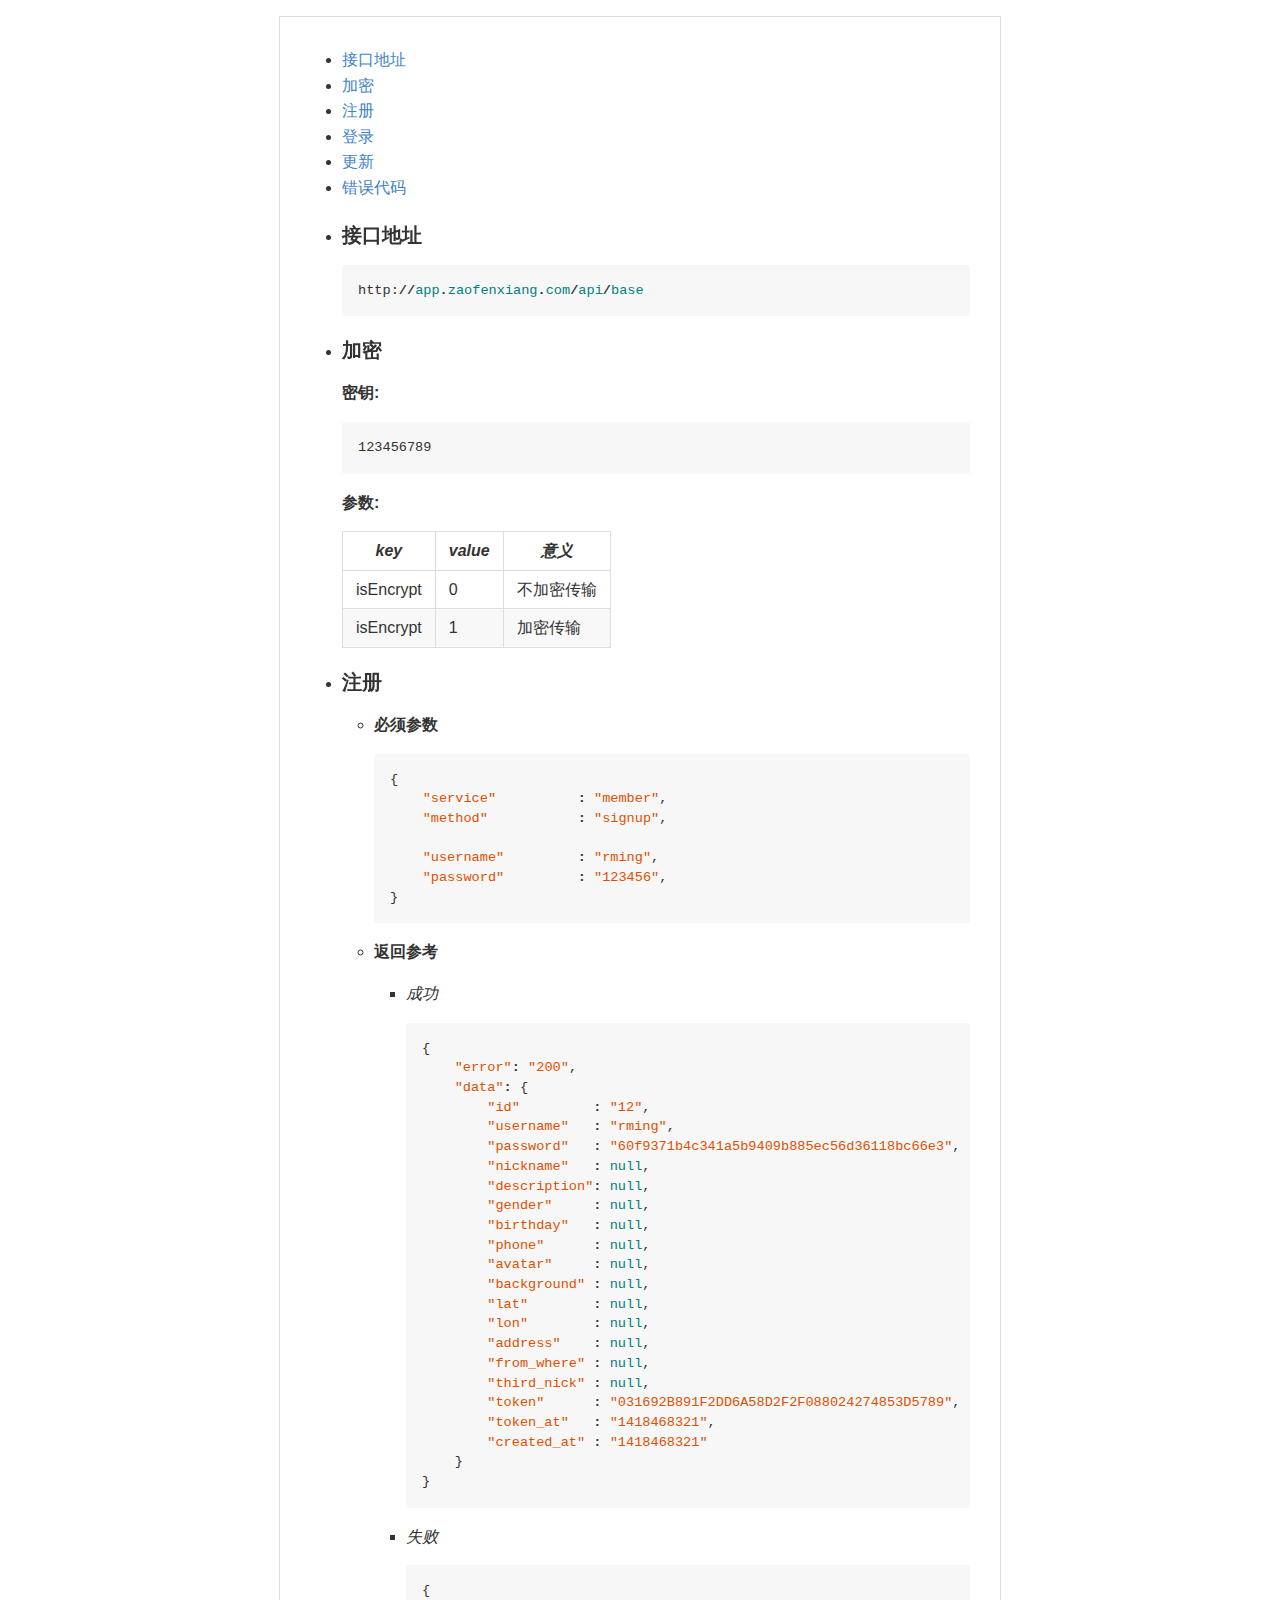
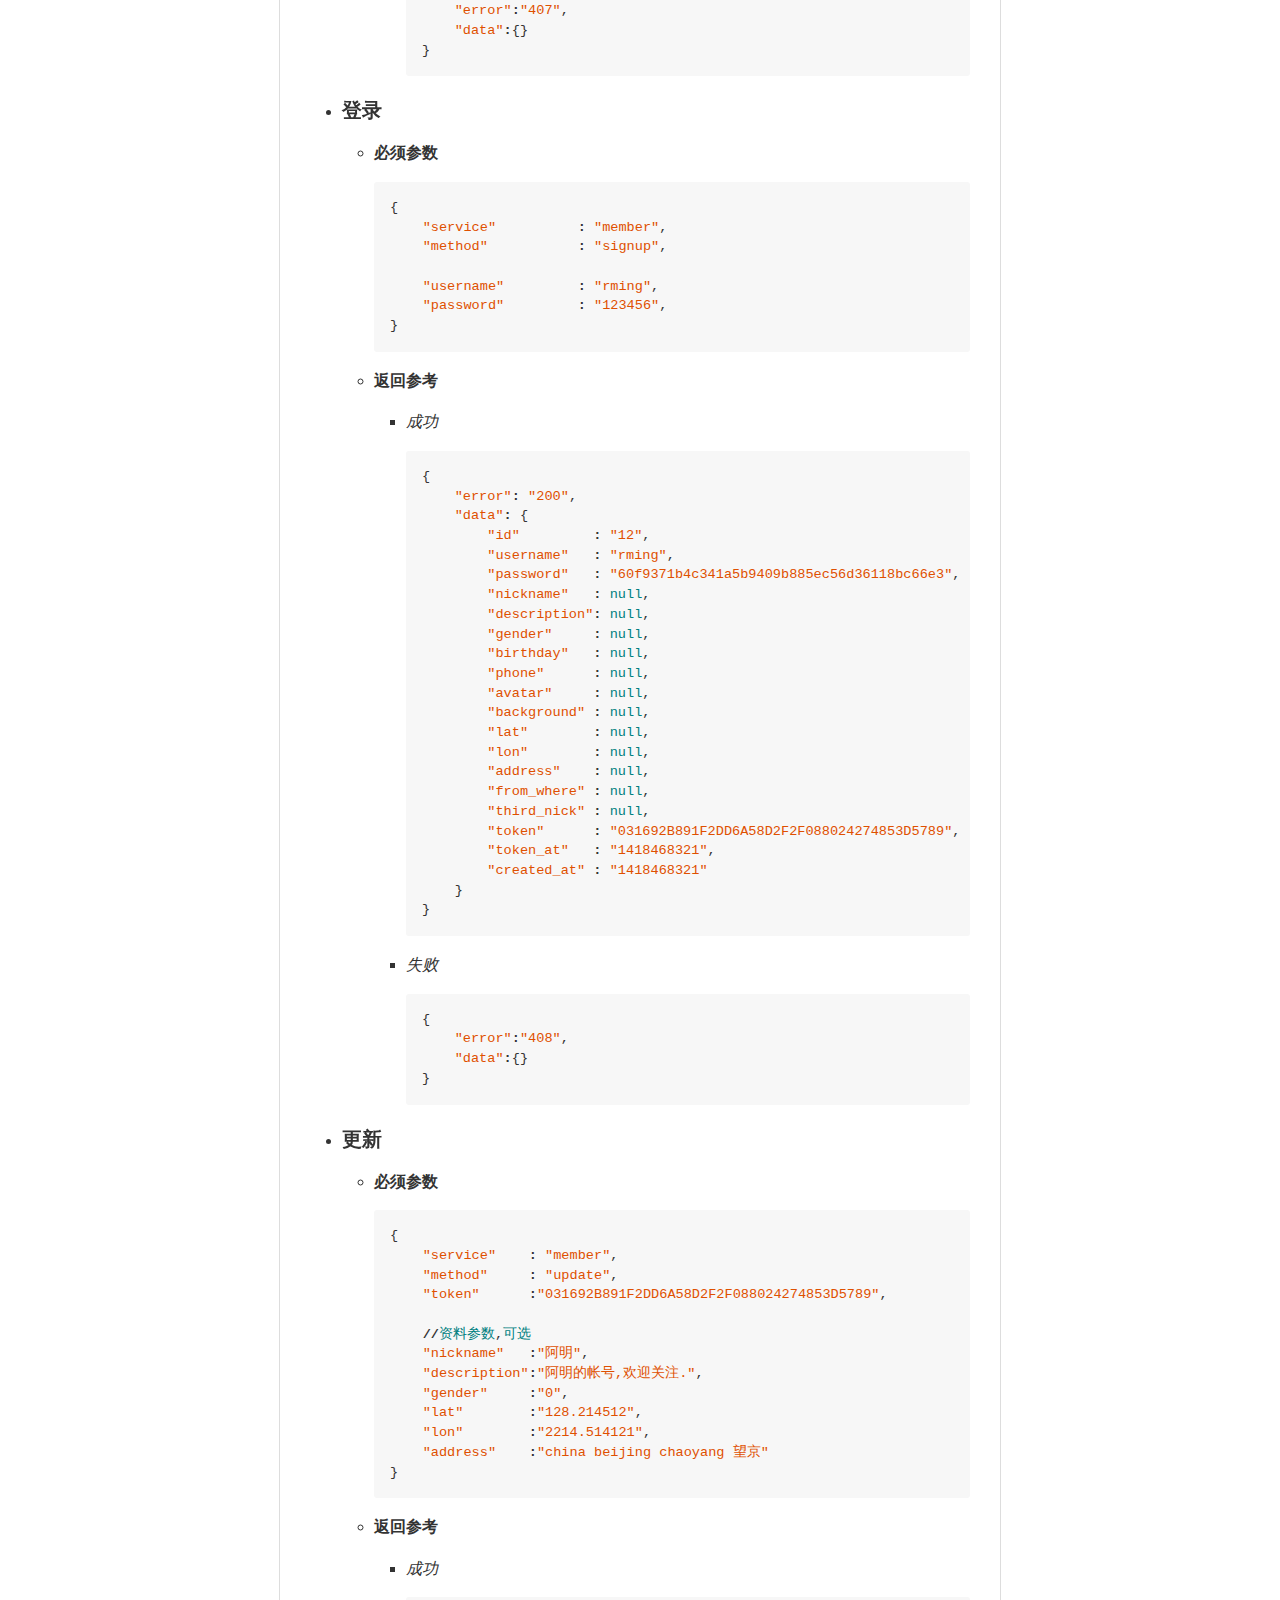
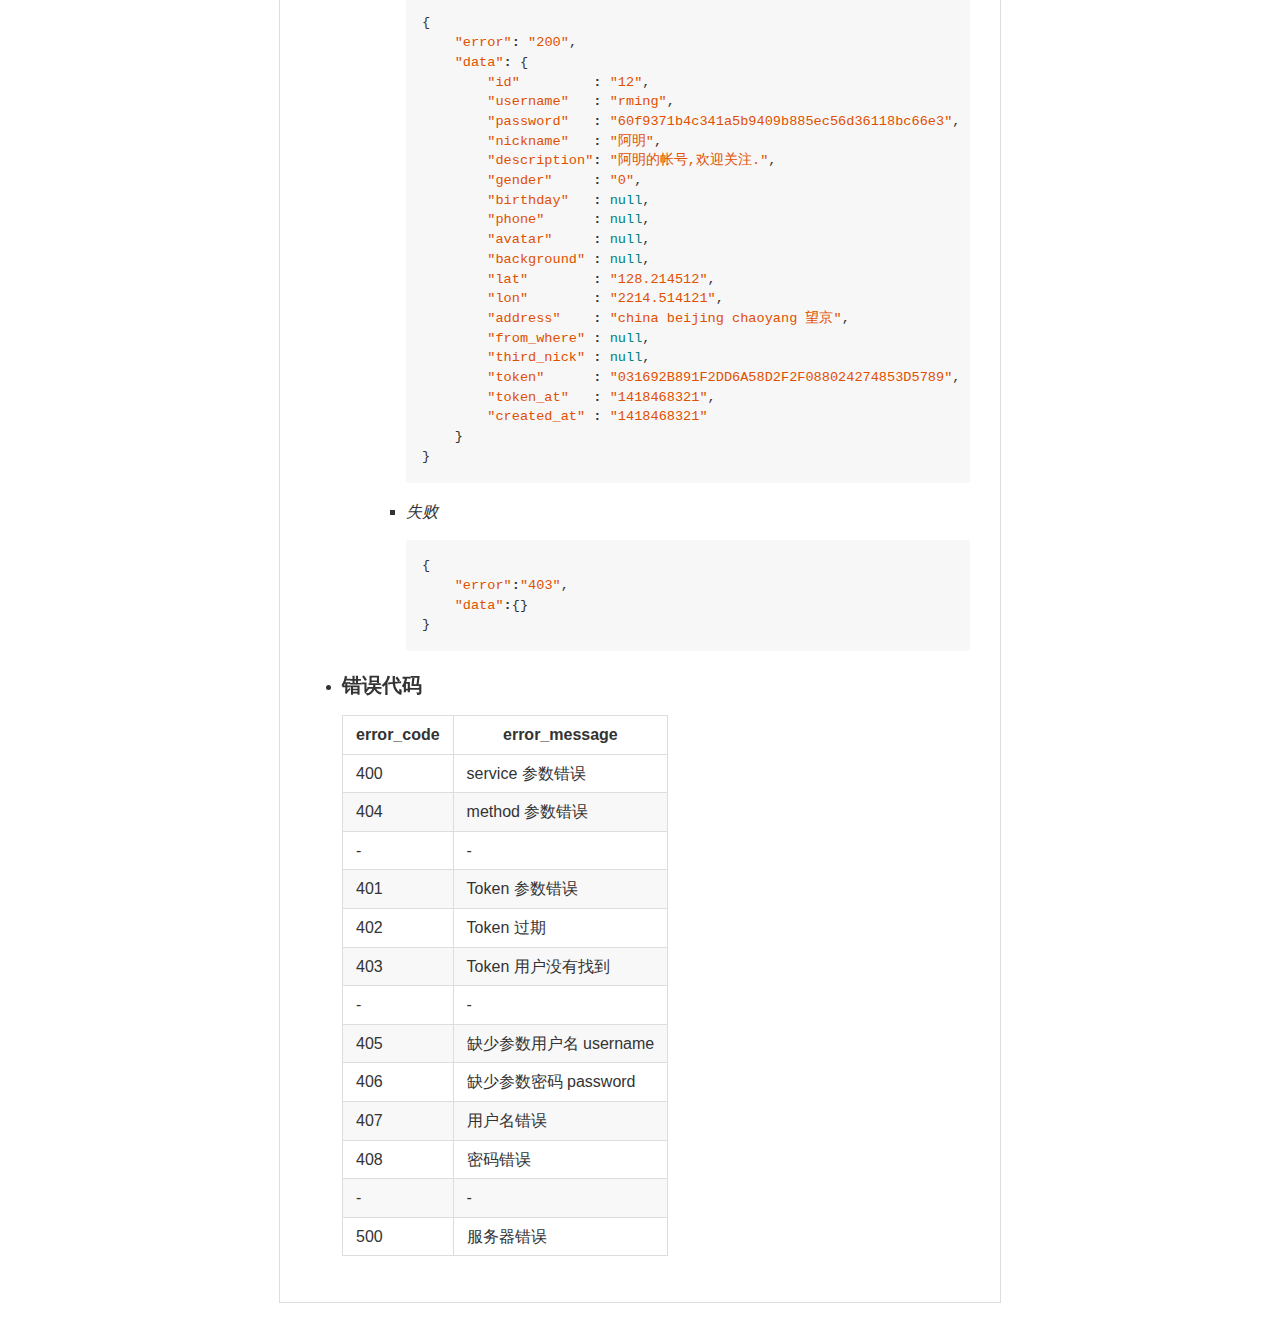
==== commit dc0a5247: "- [bugfix] 修复markdown 排版错误" ====
--- a/README.html
+++ b/README.html
@@ -1082,20 +1082,24 @@
 .codehilite pre .vi { color: #008080 } /* Name.Variable.Instance */
 .codehilite pre .il { color: #945277 } /* Literal.Number.Integer.Long */</style><title>README</title></head><body><article class="markdown-body"><div class="toc">
 <ul>
-<li><a href="#_1">加密</a></li>
-<li><a href="#_2">注册</a></li>
-<li><a href="#_3">登录</a></li>
-<li><a href="#_4">更新</a></li>
-<li><a href="#_5">错误代码</a></li>
+<li><a href="#_1">接口地址</a></li>
+<li><a href="#_2">加密</a></li>
+<li><a href="#_3">注册</a></li>
+<li><a href="#_4">登录</a></li>
+<li><a href="#_5">更新</a></li>
+<li><a href="#_6">错误代码</a></li>
 </ul>
 </div>
-<div class="codehilite"><pre><span class="w">    </span><span class="nl">http:</span><span class="o">//</span><span class="vg">app</span><span class="o">.</span><span class="vg">zaofenxiang</span><span class="o">.</span><span class="vg">com</span><span class="o">/</span><span class="vg">api</span><span class="o">/</span><span class="vg">base</span>
+<ul>
+<li>
+<h4 id="_1"><a name="user-content-_1" href="#_1" class="headeranchor-link" aria-hidden="true"><span class="headeranchor"></span></a>接口地址</h4>
+<div class="codehilite"><pre><span class="nl">http:</span><span class="o">//</span><span class="vg">app</span><span class="o">.</span><span class="vg">zaofenxiang</span><span class="o">.</span><span class="vg">com</span><span class="o">/</span><span class="vg">api</span><span class="o">/</span><span class="vg">base</span>
 </pre></div>
 
 
-<ul>
-<li>
-<h4 id="_1"><a name="user-content-_1" href="#_1" class="headeranchor-link" aria-hidden="true"><span class="headeranchor"></span></a>加密</h4>
+</li>
+<li>
+<h4 id="_2"><a name="user-content-_2" href="#_2" class="headeranchor-link" aria-hidden="true"><span class="headeranchor"></span></a>加密</h4>
 <p><strong>密钥:</strong></p>
 <div class="codehilite"><pre><span class="nl">123456789</span><span class="w"></span>
 </pre></div>
@@ -1125,7 +1129,7 @@
 </table>
 </li>
 <li>
-<h4 id="_2"><a name="user-content-_2" href="#_2" class="headeranchor-link" aria-hidden="true"><span class="headeranchor"></span></a>注册</h4>
+<h4 id="_3"><a name="user-content-_3" href="#_3" class="headeranchor-link" aria-hidden="true"><span class="headeranchor"></span></a>注册</h4>
 <ul>
 <li>
 <p><strong>必须参数</strong></p>
@@ -1187,7 +1191,7 @@
 </ul>
 </li>
 <li>
-<h4 id="_3"><a name="user-content-_3" href="#_3" class="headeranchor-link" aria-hidden="true"><span class="headeranchor"></span></a>登录</h4>
+<h4 id="_4"><a name="user-content-_4" href="#_4" class="headeranchor-link" aria-hidden="true"><span class="headeranchor"></span></a>登录</h4>
 <ul>
 <li>
 <p><strong>必须参数</strong></p>
@@ -1249,7 +1253,7 @@
 </ul>
 </li>
 <li>
-<h4 id="_4"><a name="user-content-_4" href="#_4" class="headeranchor-link" aria-hidden="true"><span class="headeranchor"></span></a>更新</h4>
+<h4 id="_5"><a name="user-content-_5" href="#_5" class="headeranchor-link" aria-hidden="true"><span class="headeranchor"></span></a>更新</h4>
 <ul>
 <li>
 <p><strong>必须参数</strong></p>
@@ -1317,7 +1321,7 @@
 </ul>
 </li>
 <li>
-<h4 id="_5"><a name="user-content-_5" href="#_5" class="headeranchor-link" aria-hidden="true"><span class="headeranchor"></span></a>错误代码</h4>
+<h4 id="_6"><a name="user-content-_6" href="#_6" class="headeranchor-link" aria-hidden="true"><span class="headeranchor"></span></a>错误代码</h4>
 <table>
 <thead>
 <tr>
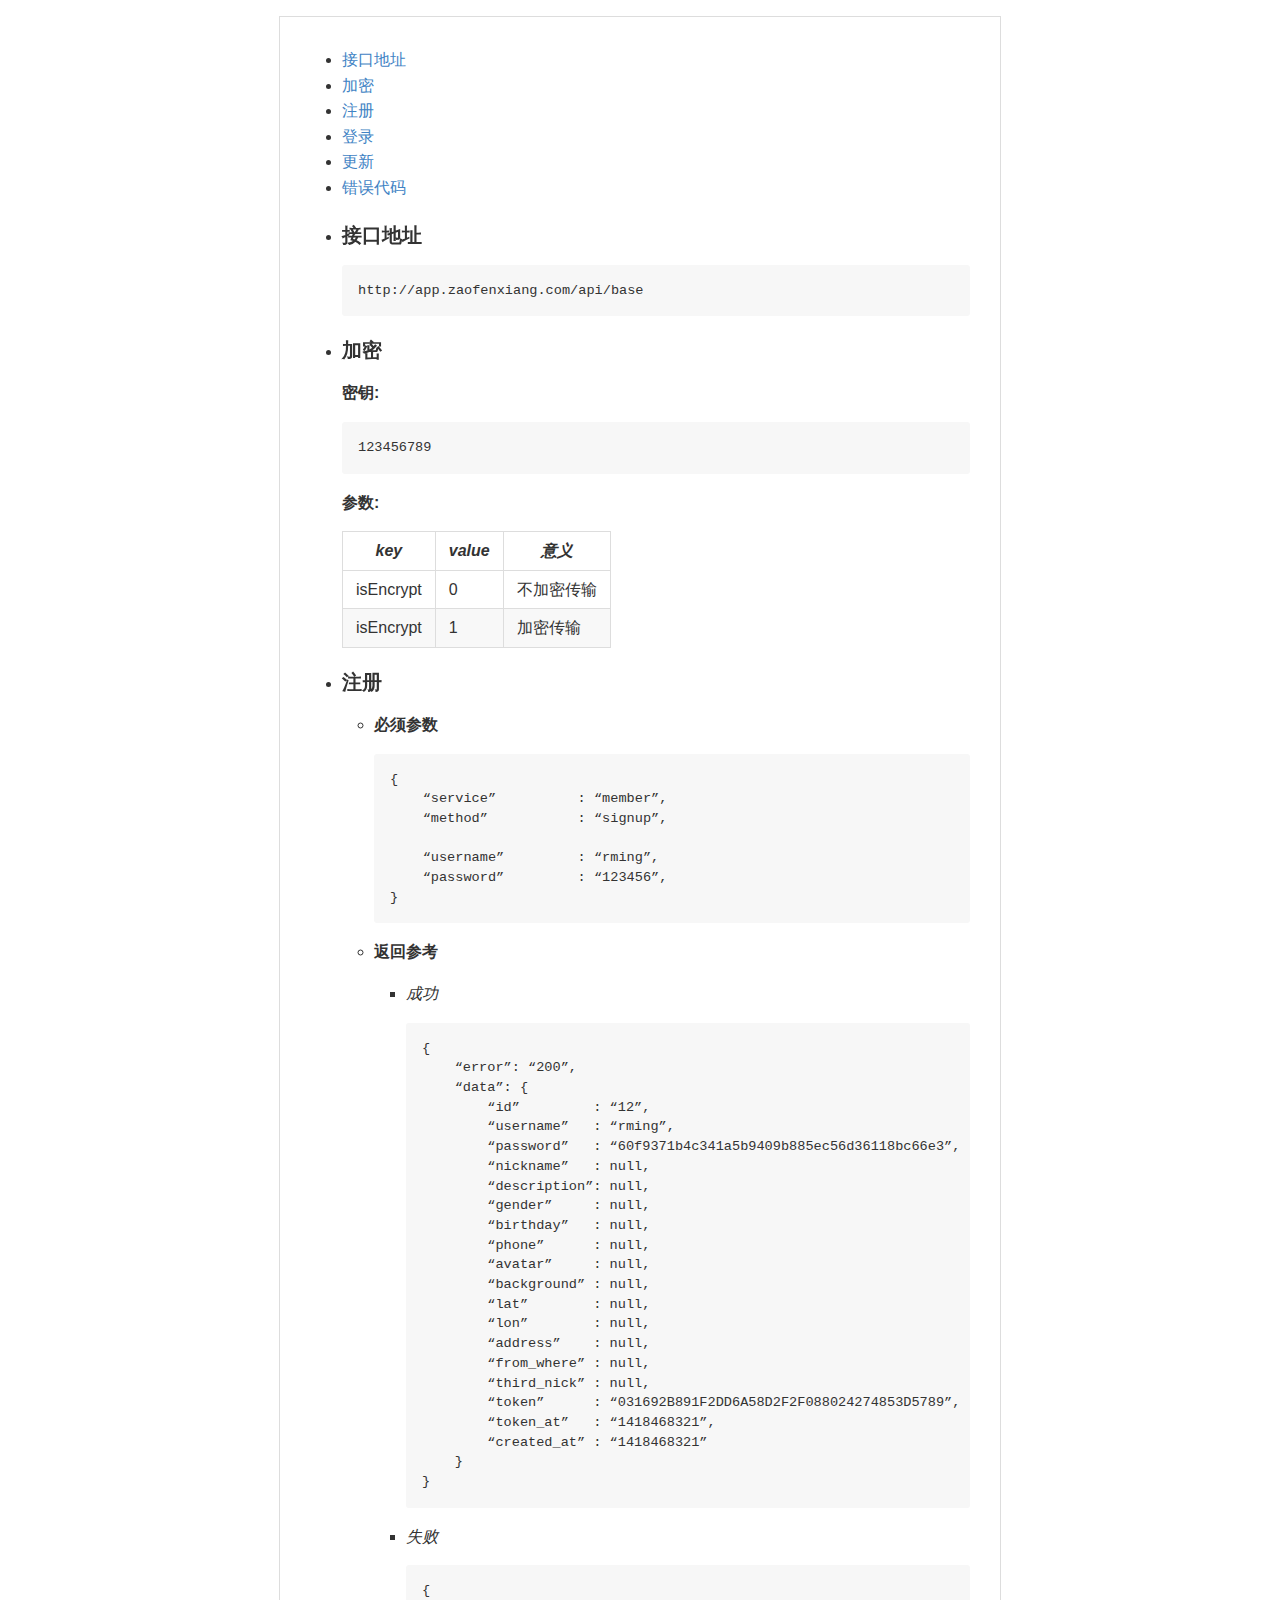
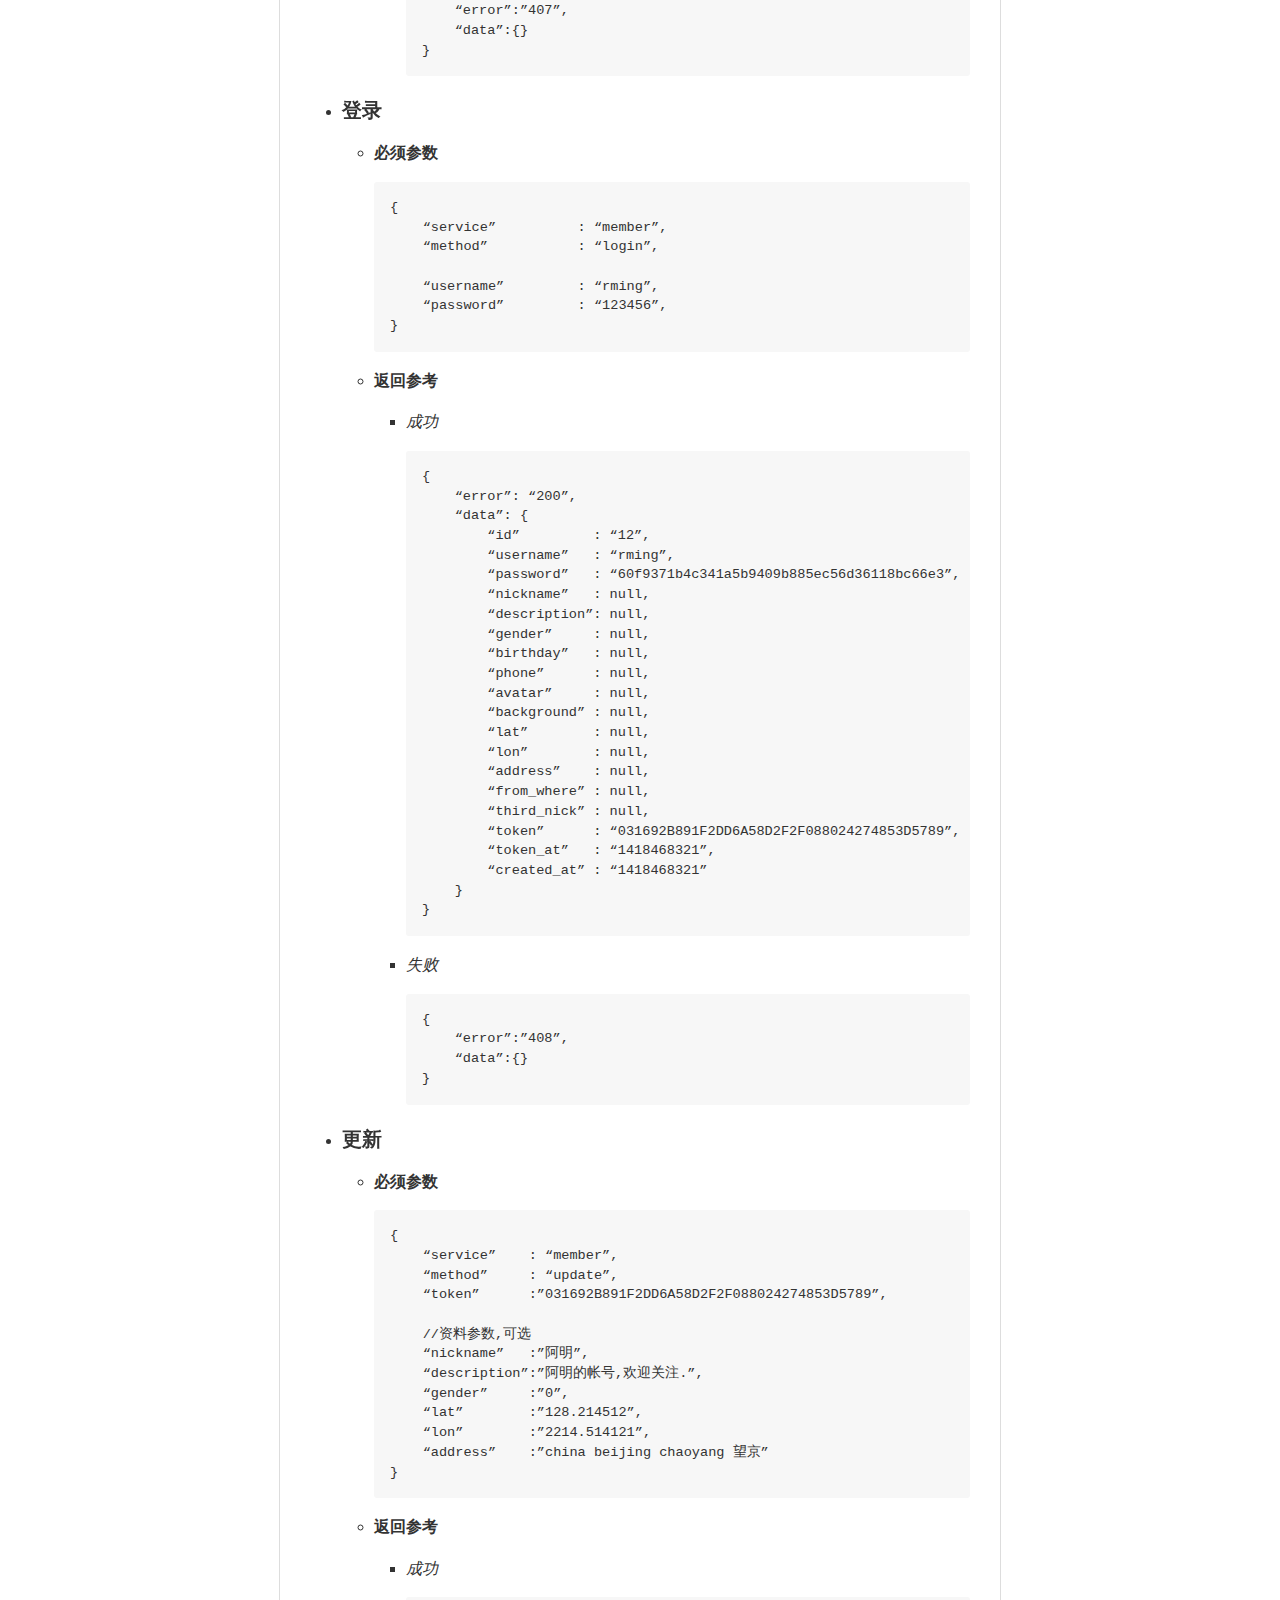
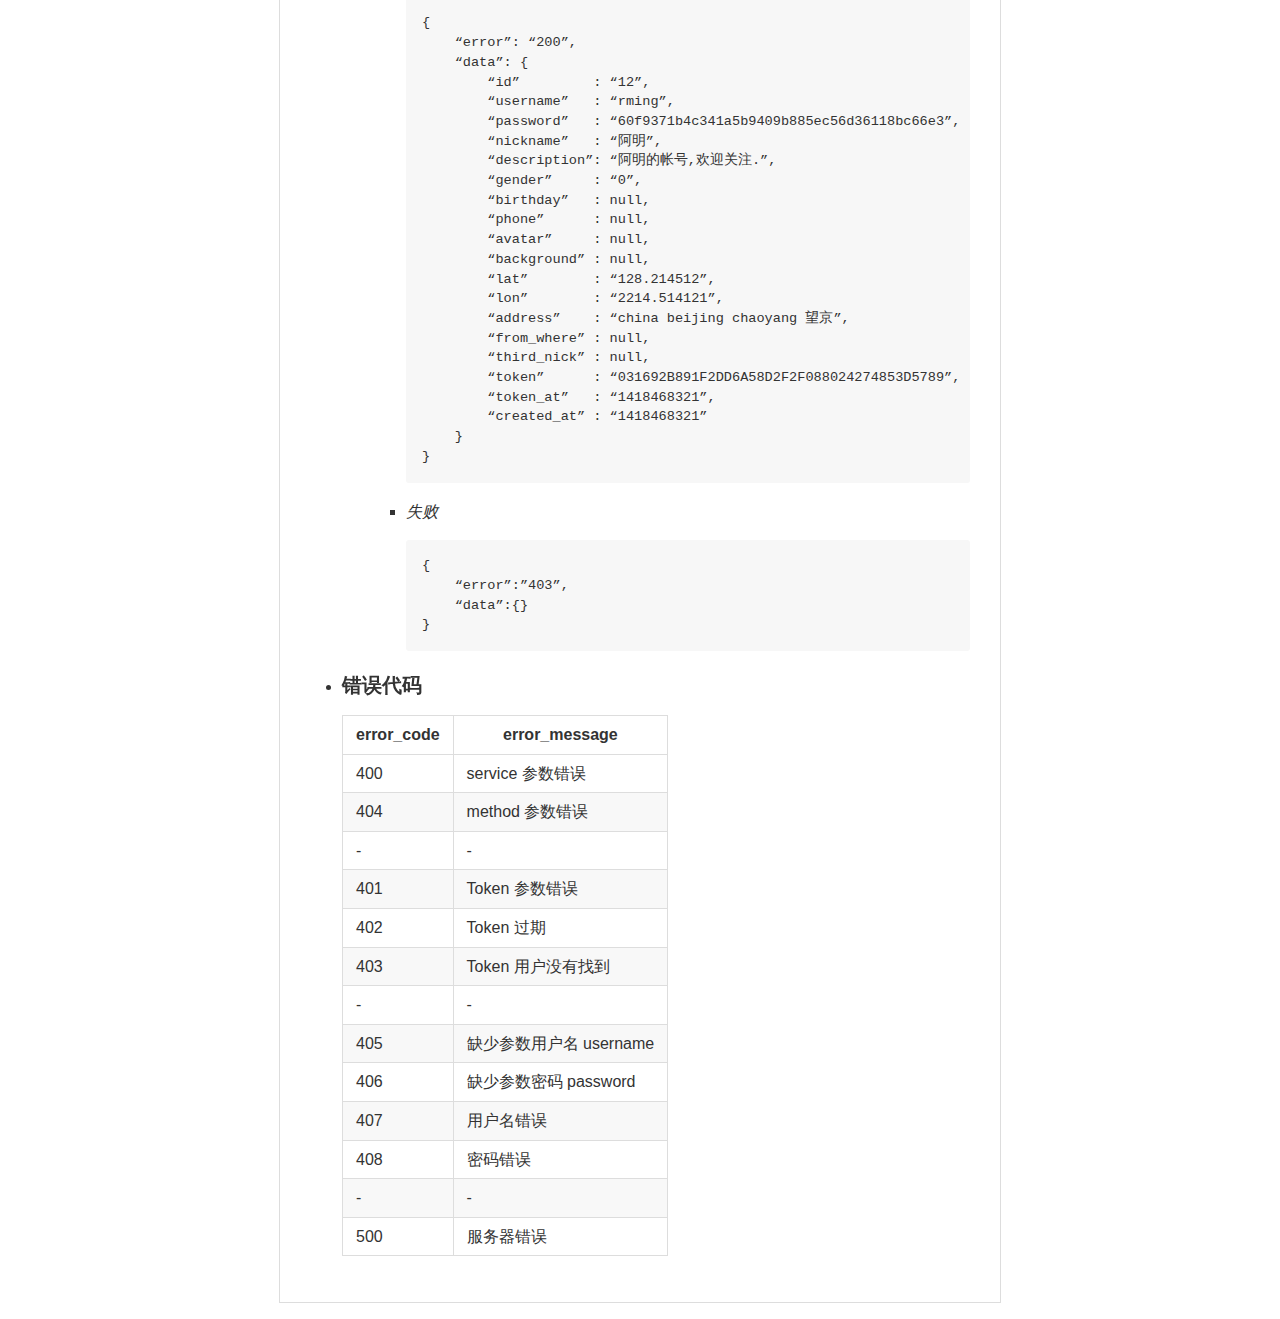
==== commit f3409e92: "- [bugfix] 修复笔误login" ====
--- a/README.html
+++ b/README.html
@@ -1015,72 +1015,7 @@
     page-break-after: avoid;
   }
 }
-</style><style>.codehilite pre .hll { background-color: #f8eec7 }
-.codehilite pre  { background: #ffffff; color: #333333 }
-.codehilite pre .c { color: #999988; font-style: italic } /* Comment */
-.codehilite pre .err { color: #a61717; background-color: #e3d2d2 } /* Error */
-.codehilite pre .k { font-weight: bold } /* Keyword */
-.codehilite pre .n { color: #333333 } /* Name */
-.codehilite pre .o { font-weight: bold } /* Operator */
-.codehilite pre .cm { color: #999988; font-style: italic } /* Comment.Multiline */
-.codehilite pre .cp { color: #999999; font-weight: bold } /* Comment.Preproc */
-.codehilite pre .c1 { color: #999988; font-style: italic } /* Comment.Single */
-.codehilite pre .cs { color: #999988; font-style: italic } /* Comment.Special */
-.codehilite pre .gd { color: #000000; background-color: #ffdddd } /* Generic.Deleted */
-.codehilite pre .ge { font-style: italic } /* Generic.Emph */
-.codehilite pre .gr { color: #aa0000 } /* Generic.Error */
-.codehilite pre .gh { color: #999999 } /* Generic.Heading */
-.codehilite pre .gi { color: #000000; background-color: #ddffdd } /* Generic.Inserted */
-.codehilite pre .go { color: #888888 } /* Generic.Output */
-.codehilite pre .gp { color: #555555 } /* Generic.Prompt */
-.codehilite pre .gs { font-weight: bold } /* Generic.Strong */
-.codehilite pre .gu { color: #800080; font-weight: bold } /* Generic.Subheading */
-.codehilite pre .gt { color: #aa0000 } /* Generic.Traceback */
-.codehilite pre .kc { font-weight: bold } /* Keyword.Constant */
-.codehilite pre .kd { font-weight: bold } /* Keyword.Declaration */
-.codehilite pre .kn { font-weight: bold } /* Keyword.Namespace */
-.codehilite pre .kp { font-weight: bold } /* Keyword.Pseudo */
-.codehilite pre .kr { font-weight: bold } /* Keyword.Reserved */
-.codehilite pre .kt { font-weight: bold } /* Keyword.Type */
-.codehilite pre .m { color: #945277 } /* Literal.Number */
-.codehilite pre .s { color: #df5000 } /* Literal.String */
-.codehilite pre .na { color: #008080 } /* Name.Attribute */
-.codehilite pre .nb { color: #0086b3 } /* Name.Builtin */
-.codehilite pre .nc { color: #445588; font-weight: bold } /* Name.Class */
-.codehilite pre .no { color: #094e99 } /* Name.Constant */
-.codehilite pre .nd { color: #333333 } /* Name.Decorator */
-.codehilite pre .ni { color: #800080 } /* Name.Entity */
-.codehilite pre .ne { color: #990000; font-weight: bold } /* Name.Exception */
-.codehilite pre .nf { color: #945277; font-weight: bold } /* Name.Function */
-.codehilite pre .nl { color: #333333 } /* Name.Label */
-.codehilite pre .nn { color: #555555 } /* Name.Namespace */
-.codehilite pre .nx { color: #333333 } /* Name.Other */
-.codehilite pre .py { color: #333333 } /* Name.Property */
-.codehilite pre .nt { color: #000080 } /* Name.Tag */
-.codehilite pre .nv { color: #008080 } /* Name.Variable */
-.codehilite pre .ow { font-weight: bold } /* Operator.Word */
-.codehilite pre .w { color: #bbbbbb } /* Text.Whitespace */
-.codehilite pre .mb { color: #945277 } /* Literal.Number.Bin */
-.codehilite pre .mf { color: #945277 } /* Literal.Number.Float */
-.codehilite pre .mh { color: #945277 } /* Literal.Number.Hex */
-.codehilite pre .mi { color: #945277 } /* Literal.Number.Integer */
-.codehilite pre .mo { color: #945277 } /* Literal.Number.Oct */
-.codehilite pre .sb { color: #df5000 } /* Literal.String.Backtick */
-.codehilite pre .sc { color: #df5000 } /* Literal.String.Char */
-.codehilite pre .sd { color: #df5000 } /* Literal.String.Doc */
-.codehilite pre .s2 { color: #df5000 } /* Literal.String.Double */
-.codehilite pre .se { color: #df5000 } /* Literal.String.Escape */
-.codehilite pre .sh { color: #df5000 } /* Literal.String.Heredoc */
-.codehilite pre .si { color: #df5000 } /* Literal.String.Interpol */
-.codehilite pre .sx { color: #df5000 } /* Literal.String.Other */
-.codehilite pre .sr { color: #017936 } /* Literal.String.Regex */
-.codehilite pre .s1 { color: #df5000 } /* Literal.String.Single */
-.codehilite pre .ss { color: #8b467f } /* Literal.String.Symbol */
-.codehilite pre .bp { color: #999999 } /* Name.Builtin.Pseudo */
-.codehilite pre .vc { color: #008080 } /* Name.Variable.Class */
-.codehilite pre .vg { color: #008080 } /* Name.Variable.Global */
-.codehilite pre .vi { color: #008080 } /* Name.Variable.Instance */
-.codehilite pre .il { color: #945277 } /* Literal.Number.Integer.Long */</style><title>README</title></head><body><article class="markdown-body"><div class="toc">
+</style><title>README</title></head><body><article class="markdown-body"><div class="toc">
 <ul>
 <li><a href="#_1">接口地址</a></li>
 <li><a href="#_2">加密</a></li>
@@ -1093,18 +1028,14 @@
 <ul>
 <li>
 <h4 id="_1"><a name="user-content-_1" href="#_1" class="headeranchor-link" aria-hidden="true"><span class="headeranchor"></span></a>接口地址</h4>
-<div class="codehilite"><pre><span class="nl">http:</span><span class="o">//</span><span class="vg">app</span><span class="o">.</span><span class="vg">zaofenxiang</span><span class="o">.</span><span class="vg">com</span><span class="o">/</span><span class="vg">api</span><span class="o">/</span><span class="vg">base</span>
-</pre></div>
-
-
+<pre><code>http://app.zaofenxiang.com/api/base
+</code></pre>
 </li>
 <li>
 <h4 id="_2"><a name="user-content-_2" href="#_2" class="headeranchor-link" aria-hidden="true"><span class="headeranchor"></span></a>加密</h4>
 <p><strong>密钥:</strong></p>
-<div class="codehilite"><pre><span class="nl">123456789</span><span class="w"></span>
-</pre></div>
-
-
+<pre><code>123456789
+</code></pre>
 <p><strong>参数:</strong></p>
 <table>
 <thead>
@@ -1133,58 +1064,49 @@
 <ul>
 <li>
 <p><strong>必须参数</strong></p>
-<div class="codehilite"><pre><span class="p">{</span>
-<span class="w">    </span><span class="s2">&quot;service&quot;</span><span class="w">          </span><span class="o">:</span><span class="w"> </span><span class="s2">&quot;member&quot;</span><span class="p">,</span>
-<span class="w">    </span><span class="s2">&quot;method&quot;</span><span class="w">           </span><span class="o">:</span><span class="w"> </span><span class="s2">&quot;signup&quot;</span><span class="p">,</span>
-
-<span class="w">    </span><span class="s2">&quot;username&quot;</span><span class="w">         </span><span class="o">:</span><span class="w"> </span><span class="s2">&quot;rming&quot;</span><span class="p">,</span>
-<span class="w">    </span><span class="s2">&quot;password&quot;</span><span class="w">         </span><span class="o">:</span><span class="w"> </span><span class="s2">&quot;123456&quot;</span><span class="p">,</span>
-<span class="p">}</span>
-</pre></div>
-
-
+<pre><code>{
+    &ldquo;service&rdquo;          : &ldquo;member&rdquo;,
+    &ldquo;method&rdquo;           : &ldquo;signup&rdquo;,
+
+    &ldquo;username&rdquo;         : &ldquo;rming&rdquo;,
+    &ldquo;password&rdquo;         : &ldquo;123456&rdquo;,
+}</code></pre>
 </li>
 <li>
 <p><strong>返回参考</strong></p>
 <ul>
 <li>
 <p><em>成功</em></p>
-<div class="codehilite"><pre><span class="p">{</span>
-<span class="w">    </span><span class="s2">&quot;error&quot;</span><span class="o">:</span><span class="w"> </span><span class="s2">&quot;200&quot;</span><span class="p">,</span>
-<span class="w">    </span><span class="s2">&quot;data&quot;</span><span class="o">:</span><span class="w"> </span><span class="p">{</span>
-<span class="w">        </span><span class="s2">&quot;id&quot;</span><span class="w">         </span><span class="o">:</span><span class="w"> </span><span class="s2">&quot;12&quot;</span><span class="p">,</span>
-<span class="w">        </span><span class="s2">&quot;username&quot;</span><span class="w">   </span><span class="o">:</span><span class="w"> </span><span class="s2">&quot;rming&quot;</span><span class="p">,</span>
-<span class="w">        </span><span class="s2">&quot;password&quot;</span><span class="w">   </span><span class="o">:</span><span class="w"> </span><span class="s2">&quot;60f9371b4c341a5b9409b885ec56d36118bc66e3&quot;</span><span class="p">,</span>
-<span class="w">        </span><span class="s2">&quot;nickname&quot;</span><span class="w">   </span><span class="o">:</span><span class="w"> </span><span class="vg">null</span><span class="p">,</span>
-<span class="w">        </span><span class="s2">&quot;description&quot;</span><span class="o">:</span><span class="w"> </span><span class="vg">null</span><span class="p">,</span>
-<span class="w">        </span><span class="s2">&quot;gender&quot;</span><span class="w">     </span><span class="o">:</span><span class="w"> </span><span class="vg">null</span><span class="p">,</span>
-<span class="w">        </span><span class="s2">&quot;birthday&quot;</span><span class="w">   </span><span class="o">:</span><span class="w"> </span><span class="vg">null</span><span class="p">,</span>
-<span class="w">        </span><span class="s2">&quot;phone&quot;</span><span class="w">      </span><span class="o">:</span><span class="w"> </span><span class="vg">null</span><span class="p">,</span>
-<span class="w">        </span><span class="s2">&quot;avatar&quot;</span><span class="w">     </span><span class="o">:</span><span class="w"> </span><span class="vg">null</span><span class="p">,</span>
-<span class="w">        </span><span class="s2">&quot;background&quot;</span><span class="w"> </span><span class="o">:</span><span class="w"> </span><span class="vg">null</span><span class="p">,</span>
-<span class="w">        </span><span class="s2">&quot;lat&quot;</span><span class="w">        </span><span class="o">:</span><span class="w"> </span><span class="vg">null</span><span class="p">,</span>
-<span class="w">        </span><span class="s2">&quot;lon&quot;</span><span class="w">        </span><span class="o">:</span><span class="w"> </span><span class="vg">null</span><span class="p">,</span>
-<span class="w">        </span><span class="s2">&quot;address&quot;</span><span class="w">    </span><span class="o">:</span><span class="w"> </span><span class="vg">null</span><span class="p">,</span>
-<span class="w">        </span><span class="s2">&quot;from_where&quot;</span><span class="w"> </span><span class="o">:</span><span class="w"> </span><span class="vg">null</span><span class="p">,</span>
-<span class="w">        </span><span class="s2">&quot;third_nick&quot;</span><span class="w"> </span><span class="o">:</span><span class="w"> </span><span class="vg">null</span><span class="p">,</span>
-<span class="w">        </span><span class="s2">&quot;token&quot;</span><span class="w">      </span><span class="o">:</span><span class="w"> </span><span class="s2">&quot;031692B891F2DD6A58D2F2F088024274853D5789&quot;</span><span class="p">,</span>
-<span class="w">        </span><span class="s2">&quot;token_at&quot;</span><span class="w">   </span><span class="o">:</span><span class="w"> </span><span class="s2">&quot;1418468321&quot;</span><span class="p">,</span>
-<span class="w">        </span><span class="s2">&quot;created_at&quot;</span><span class="w"> </span><span class="o">:</span><span class="w"> </span><span class="s2">&quot;1418468321&quot;</span>
-<span class="w">    </span><span class="p">}</span>
-<span class="p">}</span>
-</pre></div>
-
-
+<pre><code>{
+    &ldquo;error&rdquo;: &ldquo;200&rdquo;,
+    &ldquo;data&rdquo;: {
+        &ldquo;id&rdquo;         : &ldquo;12&rdquo;,
+        &ldquo;username&rdquo;   : &ldquo;rming&rdquo;,
+        &ldquo;password&rdquo;   : &ldquo;60f9371b4c341a5b9409b885ec56d36118bc66e3&rdquo;,
+        &ldquo;nickname&rdquo;   : null,
+        &ldquo;description&rdquo;: null,
+        &ldquo;gender&rdquo;     : null,
+        &ldquo;birthday&rdquo;   : null,
+        &ldquo;phone&rdquo;      : null,
+        &ldquo;avatar&rdquo;     : null,
+        &ldquo;background&rdquo; : null,
+        &ldquo;lat&rdquo;        : null,
+        &ldquo;lon&rdquo;        : null,
+        &ldquo;address&rdquo;    : null,
+        &ldquo;from_where&rdquo; : null,
+        &ldquo;third_nick&rdquo; : null,
+        &ldquo;token&rdquo;      : &ldquo;031692B891F2DD6A58D2F2F088024274853D5789&rdquo;,
+        &ldquo;token_at&rdquo;   : &ldquo;1418468321&rdquo;,
+        &ldquo;created_at&rdquo; : &ldquo;1418468321&rdquo;
+    }
+}</code></pre>
 </li>
 <li>
 <p><em>失败</em></p>
-<div class="codehilite"><pre><span class="p">{</span>
-<span class="w">    </span><span class="s2">&quot;error&quot;</span><span class="o">:</span><span class="s2">&quot;407&quot;</span><span class="p">,</span>
-<span class="w">    </span><span class="s2">&quot;data&quot;</span><span class="o">:</span><span class="p">{}</span>
-<span class="p">}</span>
-</pre></div>
-
-
+<pre><code>{
+    &ldquo;error&rdquo;:&rdquo;407&rdquo;,
+    &ldquo;data&rdquo;:{}
+}</code></pre>
 </li>
 </ul>
 </li>
@@ -1195,58 +1117,49 @@
 <ul>
 <li>
 <p><strong>必须参数</strong></p>
-<div class="codehilite"><pre><span class="p">{</span>
-<span class="w">    </span><span class="s2">&quot;service&quot;</span><span class="w">          </span><span class="o">:</span><span class="w"> </span><span class="s2">&quot;member&quot;</span><span class="p">,</span>
-<span class="w">    </span><span class="s2">&quot;method&quot;</span><span class="w">           </span><span class="o">:</span><span class="w"> </span><span class="s2">&quot;signup&quot;</span><span class="p">,</span>
-
-<span class="w">    </span><span class="s2">&quot;username&quot;</span><span class="w">         </span><span class="o">:</span><span class="w"> </span><span class="s2">&quot;rming&quot;</span><span class="p">,</span>
-<span class="w">    </span><span class="s2">&quot;password&quot;</span><span class="w">         </span><span class="o">:</span><span class="w"> </span><span class="s2">&quot;123456&quot;</span><span class="p">,</span>
-<span class="p">}</span>
-</pre></div>
-
-
+<pre><code>{
+    &ldquo;service&rdquo;          : &ldquo;member&rdquo;,
+    &ldquo;method&rdquo;           : &ldquo;login&rdquo;,
+
+    &ldquo;username&rdquo;         : &ldquo;rming&rdquo;,
+    &ldquo;password&rdquo;         : &ldquo;123456&rdquo;,
+}</code></pre>
 </li>
 <li>
 <p><strong>返回参考</strong></p>
 <ul>
 <li>
 <p><em>成功</em></p>
-<div class="codehilite"><pre><span class="p">{</span>
-<span class="w">    </span><span class="s2">&quot;error&quot;</span><span class="o">:</span><span class="w"> </span><span class="s2">&quot;200&quot;</span><span class="p">,</span>
-<span class="w">    </span><span class="s2">&quot;data&quot;</span><span class="o">:</span><span class="w"> </span><span class="p">{</span>
-<span class="w">        </span><span class="s2">&quot;id&quot;</span><span class="w">         </span><span class="o">:</span><span class="w"> </span><span class="s2">&quot;12&quot;</span><span class="p">,</span>
-<span class="w">        </span><span class="s2">&quot;username&quot;</span><span class="w">   </span><span class="o">:</span><span class="w"> </span><span class="s2">&quot;rming&quot;</span><span class="p">,</span>
-<span class="w">        </span><span class="s2">&quot;password&quot;</span><span class="w">   </span><span class="o">:</span><span class="w"> </span><span class="s2">&quot;60f9371b4c341a5b9409b885ec56d36118bc66e3&quot;</span><span class="p">,</span>
-<span class="w">        </span><span class="s2">&quot;nickname&quot;</span><span class="w">   </span><span class="o">:</span><span class="w"> </span><span class="vg">null</span><span class="p">,</span>
-<span class="w">        </span><span class="s2">&quot;description&quot;</span><span class="o">:</span><span class="w"> </span><span class="vg">null</span><span class="p">,</span>
-<span class="w">        </span><span class="s2">&quot;gender&quot;</span><span class="w">     </span><span class="o">:</span><span class="w"> </span><span class="vg">null</span><span class="p">,</span>
-<span class="w">        </span><span class="s2">&quot;birthday&quot;</span><span class="w">   </span><span class="o">:</span><span class="w"> </span><span class="vg">null</span><span class="p">,</span>
-<span class="w">        </span><span class="s2">&quot;phone&quot;</span><span class="w">      </span><span class="o">:</span><span class="w"> </span><span class="vg">null</span><span class="p">,</span>
-<span class="w">        </span><span class="s2">&quot;avatar&quot;</span><span class="w">     </span><span class="o">:</span><span class="w"> </span><span class="vg">null</span><span class="p">,</span>
-<span class="w">        </span><span class="s2">&quot;background&quot;</span><span class="w"> </span><span class="o">:</span><span class="w"> </span><span class="vg">null</span><span class="p">,</span>
-<span class="w">        </span><span class="s2">&quot;lat&quot;</span><span class="w">        </span><span class="o">:</span><span class="w"> </span><span class="vg">null</span><span class="p">,</span>
-<span class="w">        </span><span class="s2">&quot;lon&quot;</span><span class="w">        </span><span class="o">:</span><span class="w"> </span><span class="vg">null</span><span class="p">,</span>
-<span class="w">        </span><span class="s2">&quot;address&quot;</span><span class="w">    </span><span class="o">:</span><span class="w"> </span><span class="vg">null</span><span class="p">,</span>
-<span class="w">        </span><span class="s2">&quot;from_where&quot;</span><span class="w"> </span><span class="o">:</span><span class="w"> </span><span class="vg">null</span><span class="p">,</span>
-<span class="w">        </span><span class="s2">&quot;third_nick&quot;</span><span class="w"> </span><span class="o">:</span><span class="w"> </span><span class="vg">null</span><span class="p">,</span>
-<span class="w">        </span><span class="s2">&quot;token&quot;</span><span class="w">      </span><span class="o">:</span><span class="w"> </span><span class="s2">&quot;031692B891F2DD6A58D2F2F088024274853D5789&quot;</span><span class="p">,</span>
-<span class="w">        </span><span class="s2">&quot;token_at&quot;</span><span class="w">   </span><span class="o">:</span><span class="w"> </span><span class="s2">&quot;1418468321&quot;</span><span class="p">,</span>
-<span class="w">        </span><span class="s2">&quot;created_at&quot;</span><span class="w"> </span><span class="o">:</span><span class="w"> </span><span class="s2">&quot;1418468321&quot;</span>
-<span class="w">    </span><span class="p">}</span>
-<span class="p">}</span>
-</pre></div>
-
-
+<pre><code>{
+    &ldquo;error&rdquo;: &ldquo;200&rdquo;,
+    &ldquo;data&rdquo;: {
+        &ldquo;id&rdquo;         : &ldquo;12&rdquo;,
+        &ldquo;username&rdquo;   : &ldquo;rming&rdquo;,
+        &ldquo;password&rdquo;   : &ldquo;60f9371b4c341a5b9409b885ec56d36118bc66e3&rdquo;,
+        &ldquo;nickname&rdquo;   : null,
+        &ldquo;description&rdquo;: null,
+        &ldquo;gender&rdquo;     : null,
+        &ldquo;birthday&rdquo;   : null,
+        &ldquo;phone&rdquo;      : null,
+        &ldquo;avatar&rdquo;     : null,
+        &ldquo;background&rdquo; : null,
+        &ldquo;lat&rdquo;        : null,
+        &ldquo;lon&rdquo;        : null,
+        &ldquo;address&rdquo;    : null,
+        &ldquo;from_where&rdquo; : null,
+        &ldquo;third_nick&rdquo; : null,
+        &ldquo;token&rdquo;      : &ldquo;031692B891F2DD6A58D2F2F088024274853D5789&rdquo;,
+        &ldquo;token_at&rdquo;   : &ldquo;1418468321&rdquo;,
+        &ldquo;created_at&rdquo; : &ldquo;1418468321&rdquo;
+    }
+}</code></pre>
 </li>
 <li>
 <p><em>失败</em></p>
-<div class="codehilite"><pre><span class="p">{</span>
-<span class="w">    </span><span class="s2">&quot;error&quot;</span><span class="o">:</span><span class="s2">&quot;408&quot;</span><span class="p">,</span>
-<span class="w">    </span><span class="s2">&quot;data&quot;</span><span class="o">:</span><span class="p">{}</span>
-<span class="p">}</span>
-</pre></div>
-
-
+<pre><code>{
+    &ldquo;error&rdquo;:&rdquo;408&rdquo;,
+    &ldquo;data&rdquo;:{}
+}</code></pre>
 </li>
 </ul>
 </li>
@@ -1257,64 +1170,55 @@
 <ul>
 <li>
 <p><strong>必须参数</strong></p>
-<div class="codehilite"><pre><span class="p">{</span>
-<span class="w">    </span><span class="s2">&quot;service&quot;</span><span class="w">    </span><span class="o">:</span><span class="w"> </span><span class="s2">&quot;member&quot;</span><span class="p">,</span>
-<span class="w">    </span><span class="s2">&quot;method&quot;</span><span class="w">     </span><span class="o">:</span><span class="w"> </span><span class="s2">&quot;update&quot;</span><span class="p">,</span>
-<span class="w">    </span><span class="s2">&quot;token&quot;</span><span class="w">      </span><span class="o">:</span><span class="s2">&quot;031692B891F2DD6A58D2F2F088024274853D5789&quot;</span><span class="p">,</span>
-
-<span class="w">    </span><span class="o">//</span><span class="vg">资料参数</span><span class="p">,</span><span class="vg">可选</span>
-<span class="w">    </span><span class="s2">&quot;nickname&quot;</span><span class="w">   </span><span class="o">:</span><span class="s2">&quot;阿明&quot;</span><span class="p">,</span>
-<span class="w">    </span><span class="s2">&quot;description&quot;</span><span class="o">:</span><span class="s2">&quot;阿明的帐号,欢迎关注.&quot;</span><span class="p">,</span>
-<span class="w">    </span><span class="s2">&quot;gender&quot;</span><span class="w">     </span><span class="o">:</span><span class="s2">&quot;0&quot;</span><span class="p">,</span>
-<span class="w">    </span><span class="s2">&quot;lat&quot;</span><span class="w">        </span><span class="o">:</span><span class="s2">&quot;128.214512&quot;</span><span class="p">,</span>
-<span class="w">    </span><span class="s2">&quot;lon&quot;</span><span class="w">        </span><span class="o">:</span><span class="s2">&quot;2214.514121&quot;</span><span class="p">,</span>
-<span class="w">    </span><span class="s2">&quot;address&quot;</span><span class="w">    </span><span class="o">:</span><span class="s2">&quot;china beijing chaoyang 望京&quot;</span>
-<span class="p">}</span>
-</pre></div>
-
-
+<pre><code>{
+    &ldquo;service&rdquo;    : &ldquo;member&rdquo;,
+    &ldquo;method&rdquo;     : &ldquo;update&rdquo;,
+    &ldquo;token&rdquo;      :&rdquo;031692B891F2DD6A58D2F2F088024274853D5789&rdquo;,
+
+    //资料参数,可选
+    &ldquo;nickname&rdquo;   :&rdquo;阿明&rdquo;,
+    &ldquo;description&rdquo;:&rdquo;阿明的帐号,欢迎关注.&rdquo;,
+    &ldquo;gender&rdquo;     :&rdquo;0&rdquo;,
+    &ldquo;lat&rdquo;        :&rdquo;128.214512&rdquo;,
+    &ldquo;lon&rdquo;        :&rdquo;2214.514121&rdquo;,
+    &ldquo;address&rdquo;    :&rdquo;china beijing chaoyang 望京&rdquo;
+}</code></pre>
 </li>
 <li>
 <p><strong>返回参考</strong></p>
 <ul>
 <li>
 <p><em>成功</em></p>
-<div class="codehilite"><pre><span class="p">{</span>
-<span class="w">    </span><span class="s2">&quot;error&quot;</span><span class="o">:</span><span class="w"> </span><span class="s2">&quot;200&quot;</span><span class="p">,</span>
-<span class="w">    </span><span class="s2">&quot;data&quot;</span><span class="o">:</span><span class="w"> </span><span class="p">{</span>
-<span class="w">        </span><span class="s2">&quot;id&quot;</span><span class="w">         </span><span class="o">:</span><span class="w"> </span><span class="s2">&quot;12&quot;</span><span class="p">,</span>
-<span class="w">        </span><span class="s2">&quot;username&quot;</span><span class="w">   </span><span class="o">:</span><span class="w"> </span><span class="s2">&quot;rming&quot;</span><span class="p">,</span>
-<span class="w">        </span><span class="s2">&quot;password&quot;</span><span class="w">   </span><span class="o">:</span><span class="w"> </span><span class="s2">&quot;60f9371b4c341a5b9409b885ec56d36118bc66e3&quot;</span><span class="p">,</span>
-<span class="w">        </span><span class="s2">&quot;nickname&quot;</span><span class="w">   </span><span class="o">:</span><span class="w"> </span><span class="s2">&quot;阿明&quot;</span><span class="p">,</span>
-<span class="w">        </span><span class="s2">&quot;description&quot;</span><span class="o">:</span><span class="w"> </span><span class="s2">&quot;阿明的帐号,欢迎关注.&quot;</span><span class="p">,</span>
-<span class="w">        </span><span class="s2">&quot;gender&quot;</span><span class="w">     </span><span class="o">:</span><span class="w"> </span><span class="s2">&quot;0&quot;</span><span class="p">,</span>
-<span class="w">        </span><span class="s2">&quot;birthday&quot;</span><span class="w">   </span><span class="o">:</span><span class="w"> </span><span class="vg">null</span><span class="p">,</span>
-<span class="w">        </span><span class="s2">&quot;phone&quot;</span><span class="w">      </span><span class="o">:</span><span class="w"> </span><span class="vg">null</span><span class="p">,</span>
-<span class="w">        </span><span class="s2">&quot;avatar&quot;</span><span class="w">     </span><span class="o">:</span><span class="w"> </span><span class="vg">null</span><span class="p">,</span>
-<span class="w">        </span><span class="s2">&quot;background&quot;</span><span class="w"> </span><span class="o">:</span><span class="w"> </span><span class="vg">null</span><span class="p">,</span>
-<span class="w">        </span><span class="s2">&quot;lat&quot;</span><span class="w">        </span><span class="o">:</span><span class="w"> </span><span class="s2">&quot;128.214512&quot;</span><span class="p">,</span>
-<span class="w">        </span><span class="s2">&quot;lon&quot;</span><span class="w">        </span><span class="o">:</span><span class="w"> </span><span class="s2">&quot;2214.514121&quot;</span><span class="p">,</span>
-<span class="w">        </span><span class="s2">&quot;address&quot;</span><span class="w">    </span><span class="o">:</span><span class="w"> </span><span class="s2">&quot;china beijing chaoyang 望京&quot;</span><span class="p">,</span>
-<span class="w">        </span><span class="s2">&quot;from_where&quot;</span><span class="w"> </span><span class="o">:</span><span class="w"> </span><span class="vg">null</span><span class="p">,</span>
-<span class="w">        </span><span class="s2">&quot;third_nick&quot;</span><span class="w"> </span><span class="o">:</span><span class="w"> </span><span class="vg">null</span><span class="p">,</span>
-<span class="w">        </span><span class="s2">&quot;token&quot;</span><span class="w">      </span><span class="o">:</span><span class="w"> </span><span class="s2">&quot;031692B891F2DD6A58D2F2F088024274853D5789&quot;</span><span class="p">,</span>
-<span class="w">        </span><span class="s2">&quot;token_at&quot;</span><span class="w">   </span><span class="o">:</span><span class="w"> </span><span class="s2">&quot;1418468321&quot;</span><span class="p">,</span>
-<span class="w">        </span><span class="s2">&quot;created_at&quot;</span><span class="w"> </span><span class="o">:</span><span class="w"> </span><span class="s2">&quot;1418468321&quot;</span>
-<span class="w">    </span><span class="p">}</span>
-<span class="p">}</span>
-</pre></div>
-
-
+<pre><code>{
+    &ldquo;error&rdquo;: &ldquo;200&rdquo;,
+    &ldquo;data&rdquo;: {
+        &ldquo;id&rdquo;         : &ldquo;12&rdquo;,
+        &ldquo;username&rdquo;   : &ldquo;rming&rdquo;,
+        &ldquo;password&rdquo;   : &ldquo;60f9371b4c341a5b9409b885ec56d36118bc66e3&rdquo;,
+        &ldquo;nickname&rdquo;   : &ldquo;阿明&rdquo;,
+        &ldquo;description&rdquo;: &ldquo;阿明的帐号,欢迎关注.&rdquo;,
+        &ldquo;gender&rdquo;     : &ldquo;0&rdquo;,
+        &ldquo;birthday&rdquo;   : null,
+        &ldquo;phone&rdquo;      : null,
+        &ldquo;avatar&rdquo;     : null,
+        &ldquo;background&rdquo; : null,
+        &ldquo;lat&rdquo;        : &ldquo;128.214512&rdquo;,
+        &ldquo;lon&rdquo;        : &ldquo;2214.514121&rdquo;,
+        &ldquo;address&rdquo;    : &ldquo;china beijing chaoyang 望京&rdquo;,
+        &ldquo;from_where&rdquo; : null,
+        &ldquo;third_nick&rdquo; : null,
+        &ldquo;token&rdquo;      : &ldquo;031692B891F2DD6A58D2F2F088024274853D5789&rdquo;,
+        &ldquo;token_at&rdquo;   : &ldquo;1418468321&rdquo;,
+        &ldquo;created_at&rdquo; : &ldquo;1418468321&rdquo;
+    }
+}</code></pre>
 </li>
 <li>
 <p><em>失败</em></p>
-<div class="codehilite"><pre><span class="p">{</span>
-<span class="w">    </span><span class="s2">&quot;error&quot;</span><span class="o">:</span><span class="s2">&quot;403&quot;</span><span class="p">,</span>
-<span class="w">    </span><span class="s2">&quot;data&quot;</span><span class="o">:</span><span class="p">{}</span>
-<span class="p">}</span>
-</pre></div>
-
-
+<pre><code>{
+    &ldquo;error&rdquo;:&rdquo;403&rdquo;,
+    &ldquo;data&rdquo;:{}
+}</code></pre>
 </li>
 </ul>
 </li>
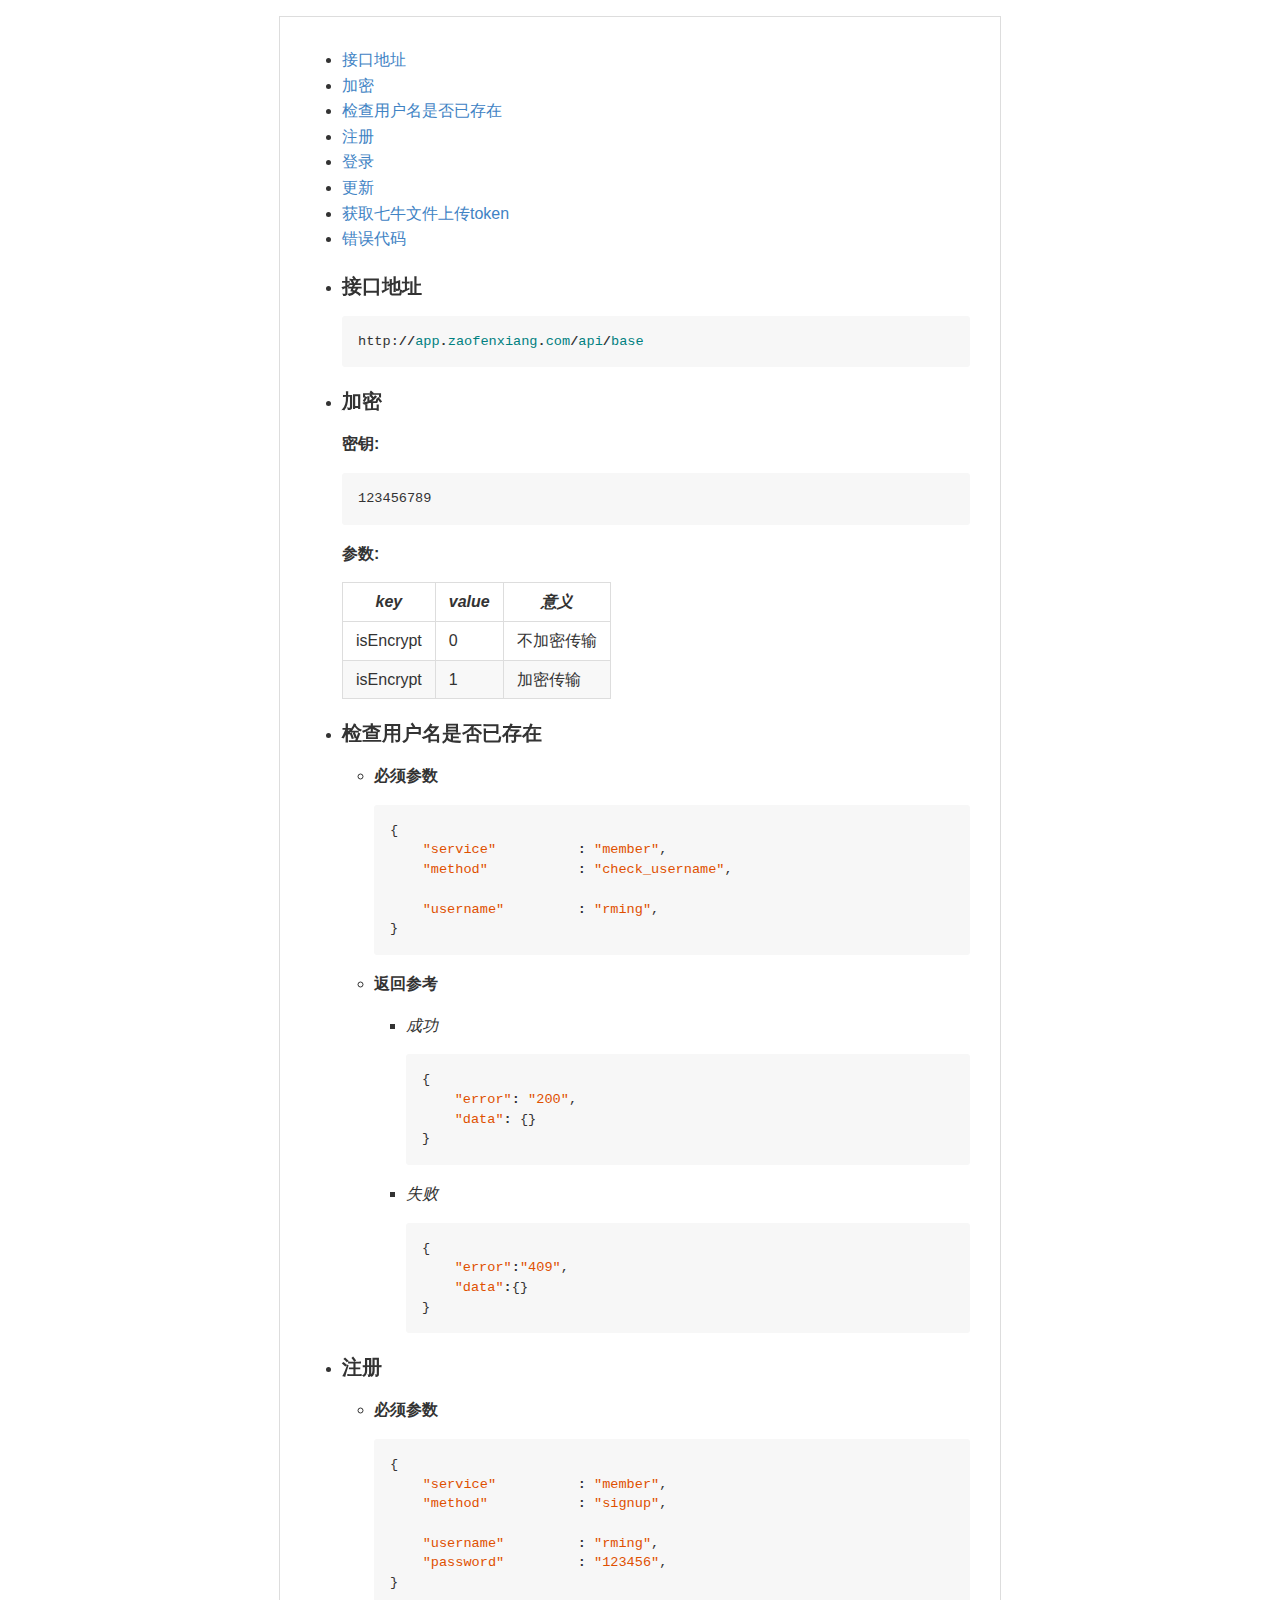
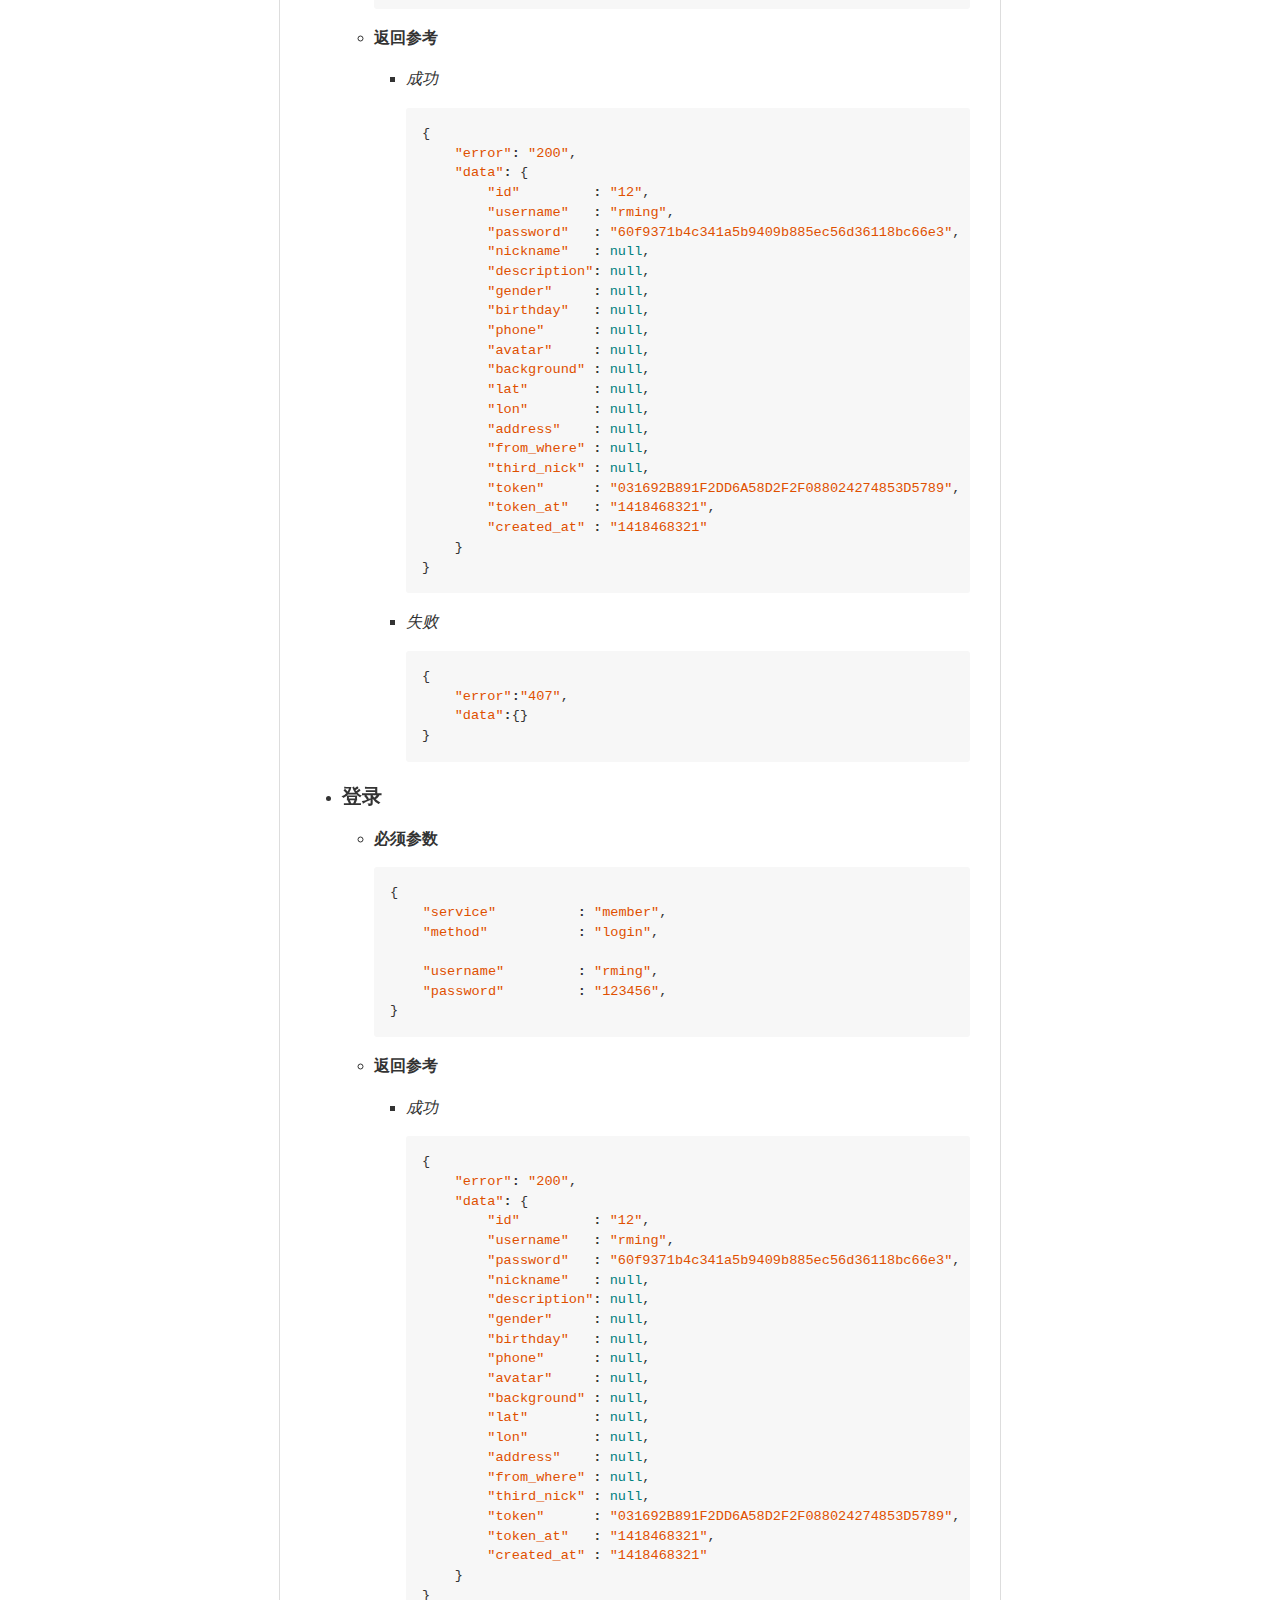
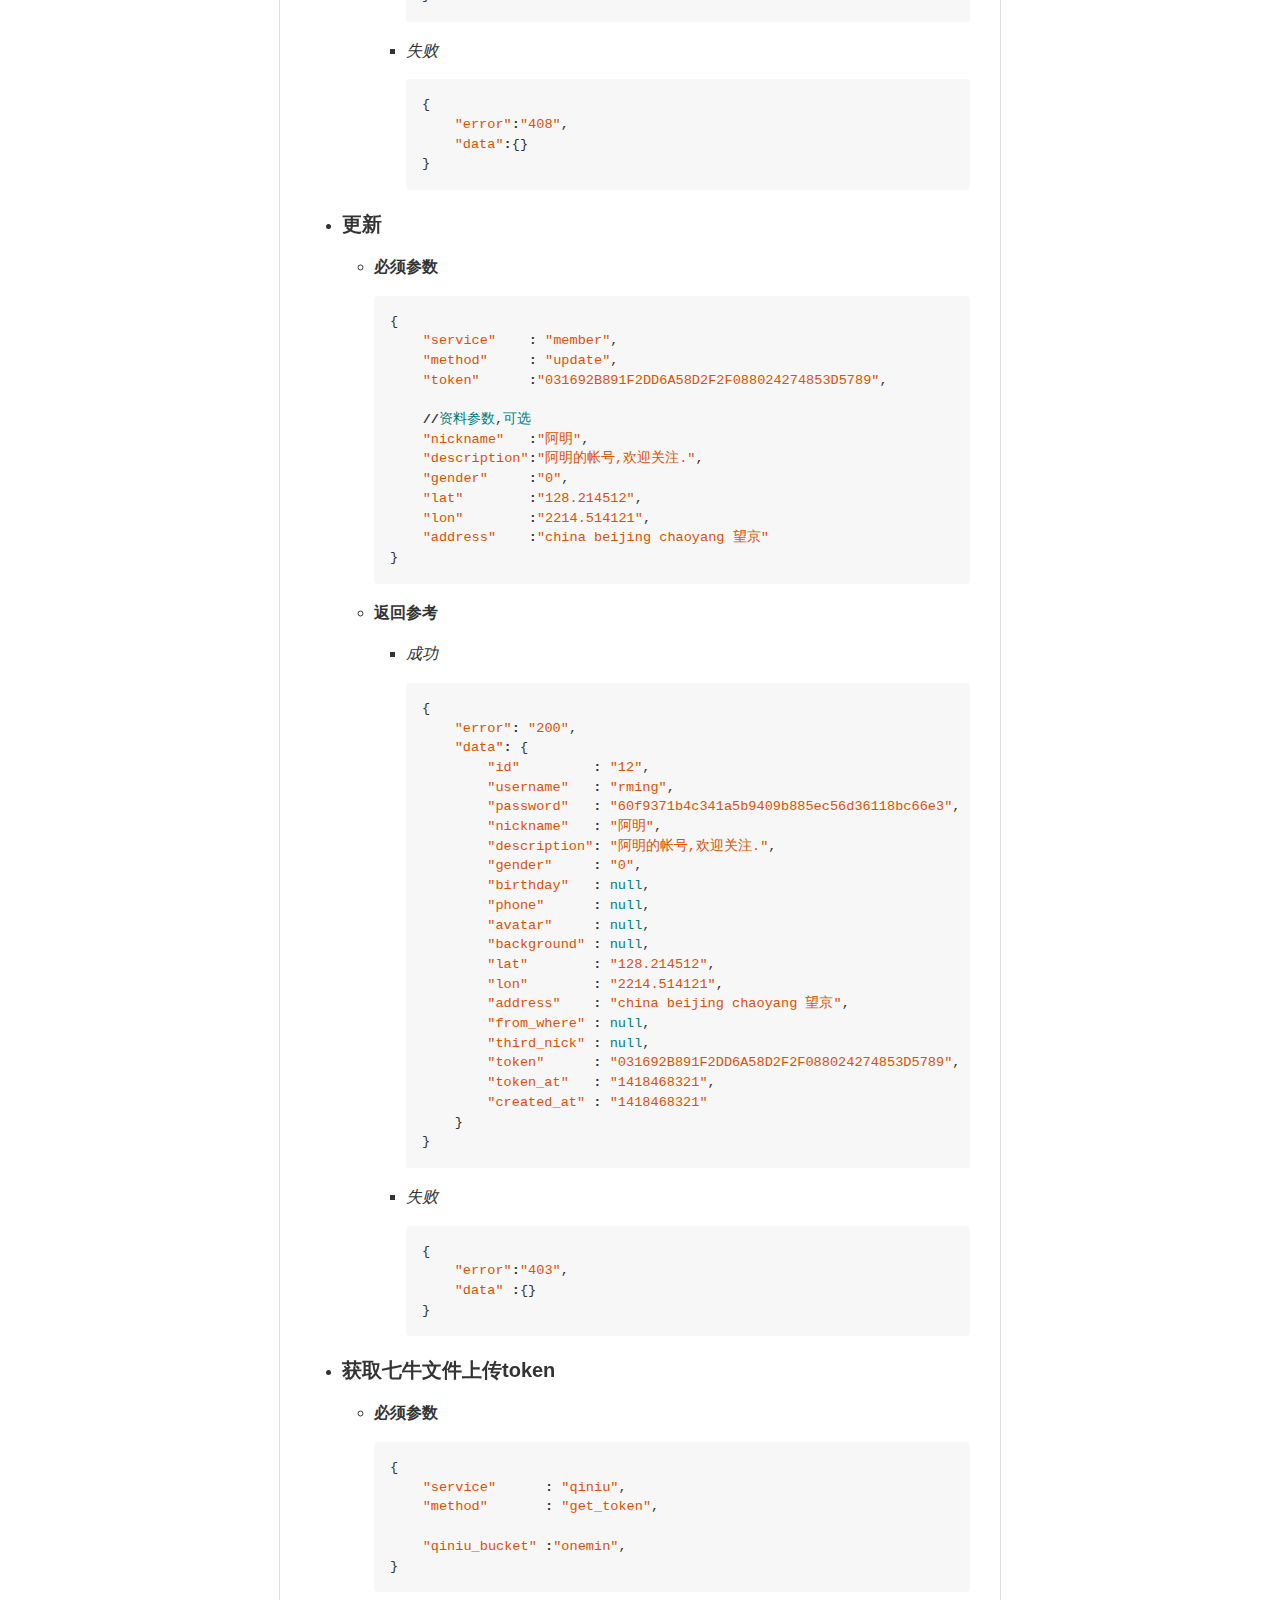
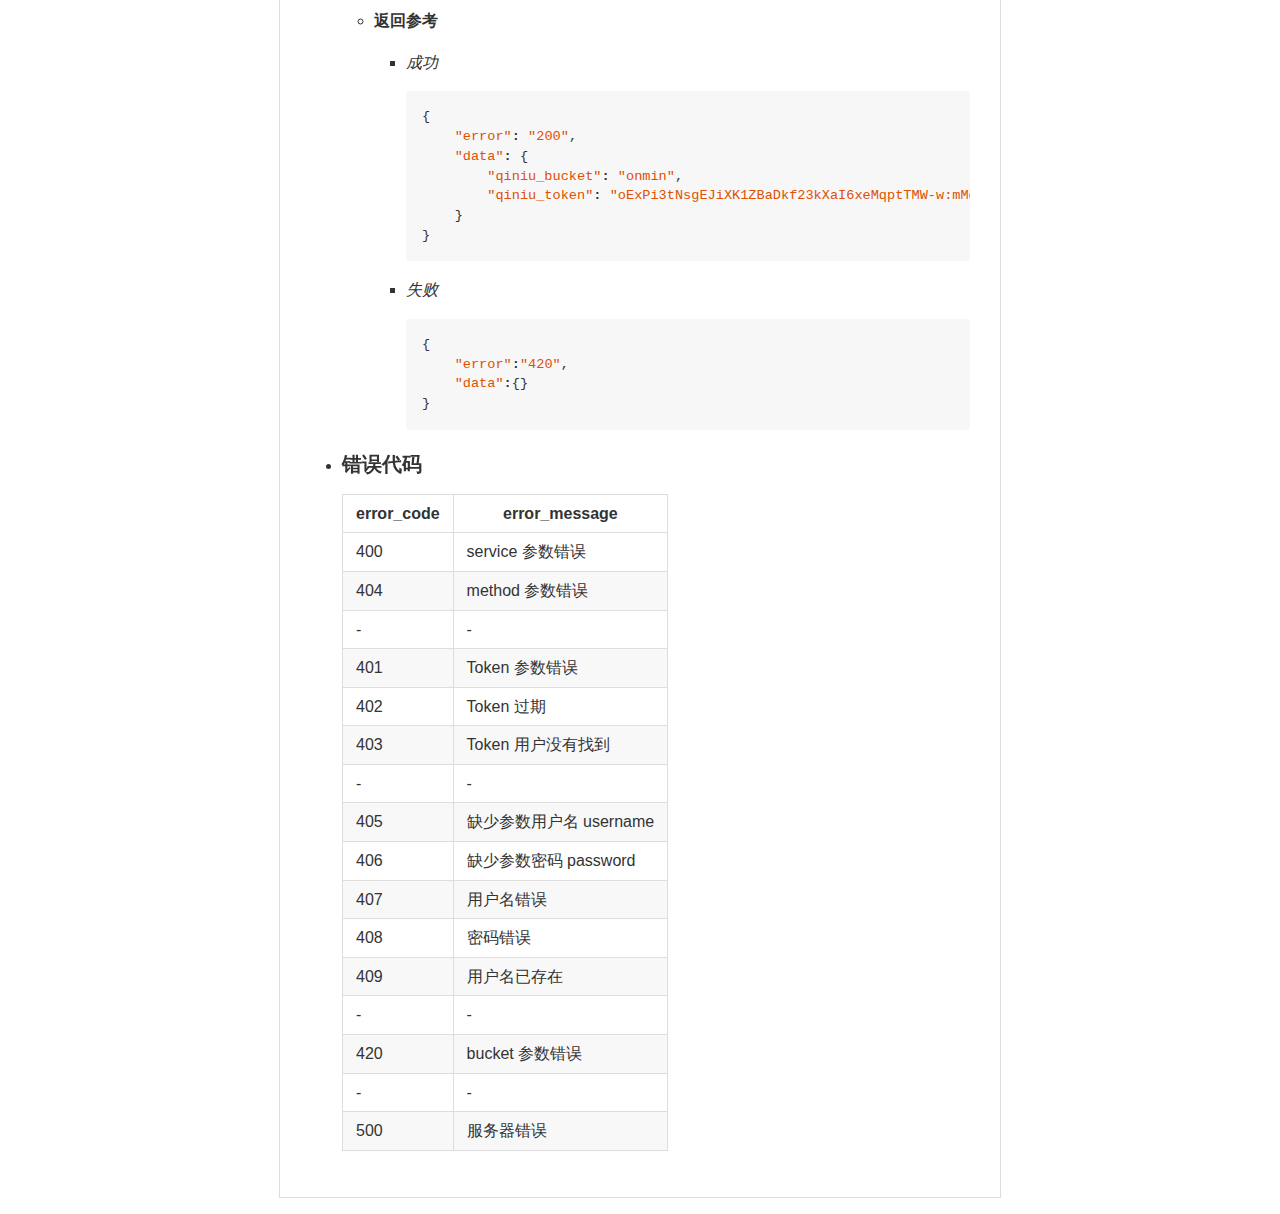
==== commit 7124be04: "- [feature] 获取七牛上传文件token" ====
--- a/README.html
+++ b/README.html
@@ -1015,27 +1015,98 @@
     page-break-after: avoid;
   }
 }
-</style><title>README</title></head><body><article class="markdown-body"><div class="toc">
+</style><style>.codehilite pre .hll { background-color: #f8eec7 }
+.codehilite pre  { background: #ffffff; color: #333333 }
+.codehilite pre .c { color: #999988; font-style: italic } /* Comment */
+.codehilite pre .err { color: #a61717; background-color: #e3d2d2 } /* Error */
+.codehilite pre .k { font-weight: bold } /* Keyword */
+.codehilite pre .n { color: #333333 } /* Name */
+.codehilite pre .o { font-weight: bold } /* Operator */
+.codehilite pre .cm { color: #999988; font-style: italic } /* Comment.Multiline */
+.codehilite pre .cp { color: #999999; font-weight: bold } /* Comment.Preproc */
+.codehilite pre .c1 { color: #999988; font-style: italic } /* Comment.Single */
+.codehilite pre .cs { color: #999988; font-style: italic } /* Comment.Special */
+.codehilite pre .gd { color: #000000; background-color: #ffdddd } /* Generic.Deleted */
+.codehilite pre .ge { font-style: italic } /* Generic.Emph */
+.codehilite pre .gr { color: #aa0000 } /* Generic.Error */
+.codehilite pre .gh { color: #999999 } /* Generic.Heading */
+.codehilite pre .gi { color: #000000; background-color: #ddffdd } /* Generic.Inserted */
+.codehilite pre .go { color: #888888 } /* Generic.Output */
+.codehilite pre .gp { color: #555555 } /* Generic.Prompt */
+.codehilite pre .gs { font-weight: bold } /* Generic.Strong */
+.codehilite pre .gu { color: #800080; font-weight: bold } /* Generic.Subheading */
+.codehilite pre .gt { color: #aa0000 } /* Generic.Traceback */
+.codehilite pre .kc { font-weight: bold } /* Keyword.Constant */
+.codehilite pre .kd { font-weight: bold } /* Keyword.Declaration */
+.codehilite pre .kn { font-weight: bold } /* Keyword.Namespace */
+.codehilite pre .kp { font-weight: bold } /* Keyword.Pseudo */
+.codehilite pre .kr { font-weight: bold } /* Keyword.Reserved */
+.codehilite pre .kt { font-weight: bold } /* Keyword.Type */
+.codehilite pre .m { color: #945277 } /* Literal.Number */
+.codehilite pre .s { color: #df5000 } /* Literal.String */
+.codehilite pre .na { color: #008080 } /* Name.Attribute */
+.codehilite pre .nb { color: #0086b3 } /* Name.Builtin */
+.codehilite pre .nc { color: #445588; font-weight: bold } /* Name.Class */
+.codehilite pre .no { color: #094e99 } /* Name.Constant */
+.codehilite pre .nd { color: #333333 } /* Name.Decorator */
+.codehilite pre .ni { color: #800080 } /* Name.Entity */
+.codehilite pre .ne { color: #990000; font-weight: bold } /* Name.Exception */
+.codehilite pre .nf { color: #945277; font-weight: bold } /* Name.Function */
+.codehilite pre .nl { color: #333333 } /* Name.Label */
+.codehilite pre .nn { color: #555555 } /* Name.Namespace */
+.codehilite pre .nx { color: #333333 } /* Name.Other */
+.codehilite pre .py { color: #333333 } /* Name.Property */
+.codehilite pre .nt { color: #000080 } /* Name.Tag */
+.codehilite pre .nv { color: #008080 } /* Name.Variable */
+.codehilite pre .ow { font-weight: bold } /* Operator.Word */
+.codehilite pre .w { color: #bbbbbb } /* Text.Whitespace */
+.codehilite pre .mb { color: #945277 } /* Literal.Number.Bin */
+.codehilite pre .mf { color: #945277 } /* Literal.Number.Float */
+.codehilite pre .mh { color: #945277 } /* Literal.Number.Hex */
+.codehilite pre .mi { color: #945277 } /* Literal.Number.Integer */
+.codehilite pre .mo { color: #945277 } /* Literal.Number.Oct */
+.codehilite pre .sb { color: #df5000 } /* Literal.String.Backtick */
+.codehilite pre .sc { color: #df5000 } /* Literal.String.Char */
+.codehilite pre .sd { color: #df5000 } /* Literal.String.Doc */
+.codehilite pre .s2 { color: #df5000 } /* Literal.String.Double */
+.codehilite pre .se { color: #df5000 } /* Literal.String.Escape */
+.codehilite pre .sh { color: #df5000 } /* Literal.String.Heredoc */
+.codehilite pre .si { color: #df5000 } /* Literal.String.Interpol */
+.codehilite pre .sx { color: #df5000 } /* Literal.String.Other */
+.codehilite pre .sr { color: #017936 } /* Literal.String.Regex */
+.codehilite pre .s1 { color: #df5000 } /* Literal.String.Single */
+.codehilite pre .ss { color: #8b467f } /* Literal.String.Symbol */
+.codehilite pre .bp { color: #999999 } /* Name.Builtin.Pseudo */
+.codehilite pre .vc { color: #008080 } /* Name.Variable.Class */
+.codehilite pre .vg { color: #008080 } /* Name.Variable.Global */
+.codehilite pre .vi { color: #008080 } /* Name.Variable.Instance */
+.codehilite pre .il { color: #945277 } /* Literal.Number.Integer.Long */</style><title>README</title></head><body><article class="markdown-body"><div class="toc">
 <ul>
 <li><a href="#_1">接口地址</a></li>
 <li><a href="#_2">加密</a></li>
-<li><a href="#_3">注册</a></li>
-<li><a href="#_4">登录</a></li>
-<li><a href="#_5">更新</a></li>
-<li><a href="#_6">错误代码</a></li>
+<li><a href="#_3">检查用户名是否已存在</a></li>
+<li><a href="#_4">注册</a></li>
+<li><a href="#_5">登录</a></li>
+<li><a href="#_6">更新</a></li>
+<li><a href="#token">获取七牛文件上传token</a></li>
+<li><a href="#_7">错误代码</a></li>
 </ul>
 </div>
 <ul>
 <li>
 <h4 id="_1"><a name="user-content-_1" href="#_1" class="headeranchor-link" aria-hidden="true"><span class="headeranchor"></span></a>接口地址</h4>
-<pre><code>http://app.zaofenxiang.com/api/base
-</code></pre>
+<div class="codehilite"><pre><span class="nl">http:</span><span class="o">//</span><span class="vg">app</span><span class="o">.</span><span class="vg">zaofenxiang</span><span class="o">.</span><span class="vg">com</span><span class="o">/</span><span class="vg">api</span><span class="o">/</span><span class="vg">base</span>
+</pre></div>
+
+
 </li>
 <li>
 <h4 id="_2"><a name="user-content-_2" href="#_2" class="headeranchor-link" aria-hidden="true"><span class="headeranchor"></span></a>加密</h4>
 <p><strong>密钥:</strong></p>
-<pre><code>123456789
-</code></pre>
+<div class="codehilite"><pre><span class="nl">123456789</span><span class="w"></span>
+</pre></div>
+
+
 <p><strong>参数:</strong></p>
 <table>
 <thead>
@@ -1060,172 +1131,286 @@
 </table>
 </li>
 <li>
-<h4 id="_3"><a name="user-content-_3" href="#_3" class="headeranchor-link" aria-hidden="true"><span class="headeranchor"></span></a>注册</h4>
+<h4 id="_3"><a name="user-content-_3" href="#_3" class="headeranchor-link" aria-hidden="true"><span class="headeranchor"></span></a>检查用户名是否已存在</h4>
 <ul>
 <li>
 <p><strong>必须参数</strong></p>
-<pre><code>{
-    &ldquo;service&rdquo;          : &ldquo;member&rdquo;,
-    &ldquo;method&rdquo;           : &ldquo;signup&rdquo;,
-
-    &ldquo;username&rdquo;         : &ldquo;rming&rdquo;,
-    &ldquo;password&rdquo;         : &ldquo;123456&rdquo;,
-}</code></pre>
+<div class="codehilite"><pre><span class="p">{</span>
+<span class="w">    </span><span class="s2">&quot;service&quot;</span><span class="w">          </span><span class="o">:</span><span class="w"> </span><span class="s2">&quot;member&quot;</span><span class="p">,</span>
+<span class="w">    </span><span class="s2">&quot;method&quot;</span><span class="w">           </span><span class="o">:</span><span class="w"> </span><span class="s2">&quot;check_username&quot;</span><span class="p">,</span>
+
+<span class="w">    </span><span class="s2">&quot;username&quot;</span><span class="w">         </span><span class="o">:</span><span class="w"> </span><span class="s2">&quot;rming&quot;</span><span class="p">,</span>
+<span class="p">}</span>
+</pre></div>
+
+
 </li>
 <li>
 <p><strong>返回参考</strong></p>
 <ul>
 <li>
 <p><em>成功</em></p>
-<pre><code>{
-    &ldquo;error&rdquo;: &ldquo;200&rdquo;,
-    &ldquo;data&rdquo;: {
-        &ldquo;id&rdquo;         : &ldquo;12&rdquo;,
-        &ldquo;username&rdquo;   : &ldquo;rming&rdquo;,
-        &ldquo;password&rdquo;   : &ldquo;60f9371b4c341a5b9409b885ec56d36118bc66e3&rdquo;,
-        &ldquo;nickname&rdquo;   : null,
-        &ldquo;description&rdquo;: null,
-        &ldquo;gender&rdquo;     : null,
-        &ldquo;birthday&rdquo;   : null,
-        &ldquo;phone&rdquo;      : null,
-        &ldquo;avatar&rdquo;     : null,
-        &ldquo;background&rdquo; : null,
-        &ldquo;lat&rdquo;        : null,
-        &ldquo;lon&rdquo;        : null,
-        &ldquo;address&rdquo;    : null,
-        &ldquo;from_where&rdquo; : null,
-        &ldquo;third_nick&rdquo; : null,
-        &ldquo;token&rdquo;      : &ldquo;031692B891F2DD6A58D2F2F088024274853D5789&rdquo;,
-        &ldquo;token_at&rdquo;   : &ldquo;1418468321&rdquo;,
-        &ldquo;created_at&rdquo; : &ldquo;1418468321&rdquo;
-    }
-}</code></pre>
+<div class="codehilite"><pre><span class="p">{</span>
+<span class="w">    </span><span class="s2">&quot;error&quot;</span><span class="o">:</span><span class="w"> </span><span class="s2">&quot;200&quot;</span><span class="p">,</span>
+<span class="w">    </span><span class="s2">&quot;data&quot;</span><span class="o">:</span><span class="w"> </span><span class="p">{}</span>
+<span class="p">}</span>
+</pre></div>
+
+
 </li>
 <li>
 <p><em>失败</em></p>
-<pre><code>{
-    &ldquo;error&rdquo;:&rdquo;407&rdquo;,
-    &ldquo;data&rdquo;:{}
-}</code></pre>
+<div class="codehilite"><pre><span class="p">{</span>
+<span class="w">    </span><span class="s2">&quot;error&quot;</span><span class="o">:</span><span class="s2">&quot;409&quot;</span><span class="p">,</span>
+<span class="w">    </span><span class="s2">&quot;data&quot;</span><span class="o">:</span><span class="p">{}</span>
+<span class="p">}</span>
+</pre></div>
+
+
 </li>
 </ul>
 </li>
 </ul>
 </li>
 <li>
-<h4 id="_4"><a name="user-content-_4" href="#_4" class="headeranchor-link" aria-hidden="true"><span class="headeranchor"></span></a>登录</h4>
+<h4 id="_4"><a name="user-content-_4" href="#_4" class="headeranchor-link" aria-hidden="true"><span class="headeranchor"></span></a>注册</h4>
 <ul>
 <li>
 <p><strong>必须参数</strong></p>
-<pre><code>{
-    &ldquo;service&rdquo;          : &ldquo;member&rdquo;,
-    &ldquo;method&rdquo;           : &ldquo;login&rdquo;,
-
-    &ldquo;username&rdquo;         : &ldquo;rming&rdquo;,
-    &ldquo;password&rdquo;         : &ldquo;123456&rdquo;,
-}</code></pre>
+<div class="codehilite"><pre><span class="p">{</span>
+<span class="w">    </span><span class="s2">&quot;service&quot;</span><span class="w">          </span><span class="o">:</span><span class="w"> </span><span class="s2">&quot;member&quot;</span><span class="p">,</span>
+<span class="w">    </span><span class="s2">&quot;method&quot;</span><span class="w">           </span><span class="o">:</span><span class="w"> </span><span class="s2">&quot;signup&quot;</span><span class="p">,</span>
+
+<span class="w">    </span><span class="s2">&quot;username&quot;</span><span class="w">         </span><span class="o">:</span><span class="w"> </span><span class="s2">&quot;rming&quot;</span><span class="p">,</span>
+<span class="w">    </span><span class="s2">&quot;password&quot;</span><span class="w">         </span><span class="o">:</span><span class="w"> </span><span class="s2">&quot;123456&quot;</span><span class="p">,</span>
+<span class="p">}</span>
+</pre></div>
+
+
 </li>
 <li>
 <p><strong>返回参考</strong></p>
 <ul>
 <li>
 <p><em>成功</em></p>
-<pre><code>{
-    &ldquo;error&rdquo;: &ldquo;200&rdquo;,
-    &ldquo;data&rdquo;: {
-        &ldquo;id&rdquo;         : &ldquo;12&rdquo;,
-        &ldquo;username&rdquo;   : &ldquo;rming&rdquo;,
-        &ldquo;password&rdquo;   : &ldquo;60f9371b4c341a5b9409b885ec56d36118bc66e3&rdquo;,
-        &ldquo;nickname&rdquo;   : null,
-        &ldquo;description&rdquo;: null,
-        &ldquo;gender&rdquo;     : null,
-        &ldquo;birthday&rdquo;   : null,
-        &ldquo;phone&rdquo;      : null,
-        &ldquo;avatar&rdquo;     : null,
-        &ldquo;background&rdquo; : null,
-        &ldquo;lat&rdquo;        : null,
-        &ldquo;lon&rdquo;        : null,
-        &ldquo;address&rdquo;    : null,
-        &ldquo;from_where&rdquo; : null,
-        &ldquo;third_nick&rdquo; : null,
-        &ldquo;token&rdquo;      : &ldquo;031692B891F2DD6A58D2F2F088024274853D5789&rdquo;,
-        &ldquo;token_at&rdquo;   : &ldquo;1418468321&rdquo;,
-        &ldquo;created_at&rdquo; : &ldquo;1418468321&rdquo;
-    }
-}</code></pre>
+<div class="codehilite"><pre><span class="p">{</span>
+<span class="w">    </span><span class="s2">&quot;error&quot;</span><span class="o">:</span><span class="w"> </span><span class="s2">&quot;200&quot;</span><span class="p">,</span>
+<span class="w">    </span><span class="s2">&quot;data&quot;</span><span class="o">:</span><span class="w"> </span><span class="p">{</span>
+<span class="w">        </span><span class="s2">&quot;id&quot;</span><span class="w">         </span><span class="o">:</span><span class="w"> </span><span class="s2">&quot;12&quot;</span><span class="p">,</span>
+<span class="w">        </span><span class="s2">&quot;username&quot;</span><span class="w">   </span><span class="o">:</span><span class="w"> </span><span class="s2">&quot;rming&quot;</span><span class="p">,</span>
+<span class="w">        </span><span class="s2">&quot;password&quot;</span><span class="w">   </span><span class="o">:</span><span class="w"> </span><span class="s2">&quot;60f9371b4c341a5b9409b885ec56d36118bc66e3&quot;</span><span class="p">,</span>
+<span class="w">        </span><span class="s2">&quot;nickname&quot;</span><span class="w">   </span><span class="o">:</span><span class="w"> </span><span class="vg">null</span><span class="p">,</span>
+<span class="w">        </span><span class="s2">&quot;description&quot;</span><span class="o">:</span><span class="w"> </span><span class="vg">null</span><span class="p">,</span>
+<span class="w">        </span><span class="s2">&quot;gender&quot;</span><span class="w">     </span><span class="o">:</span><span class="w"> </span><span class="vg">null</span><span class="p">,</span>
+<span class="w">        </span><span class="s2">&quot;birthday&quot;</span><span class="w">   </span><span class="o">:</span><span class="w"> </span><span class="vg">null</span><span class="p">,</span>
+<span class="w">        </span><span class="s2">&quot;phone&quot;</span><span class="w">      </span><span class="o">:</span><span class="w"> </span><span class="vg">null</span><span class="p">,</span>
+<span class="w">        </span><span class="s2">&quot;avatar&quot;</span><span class="w">     </span><span class="o">:</span><span class="w"> </span><span class="vg">null</span><span class="p">,</span>
+<span class="w">        </span><span class="s2">&quot;background&quot;</span><span class="w"> </span><span class="o">:</span><span class="w"> </span><span class="vg">null</span><span class="p">,</span>
+<span class="w">        </span><span class="s2">&quot;lat&quot;</span><span class="w">        </span><span class="o">:</span><span class="w"> </span><span class="vg">null</span><span class="p">,</span>
+<span class="w">        </span><span class="s2">&quot;lon&quot;</span><span class="w">        </span><span class="o">:</span><span class="w"> </span><span class="vg">null</span><span class="p">,</span>
+<span class="w">        </span><span class="s2">&quot;address&quot;</span><span class="w">    </span><span class="o">:</span><span class="w"> </span><span class="vg">null</span><span class="p">,</span>
+<span class="w">        </span><span class="s2">&quot;from_where&quot;</span><span class="w"> </span><span class="o">:</span><span class="w"> </span><span class="vg">null</span><span class="p">,</span>
+<span class="w">        </span><span class="s2">&quot;third_nick&quot;</span><span class="w"> </span><span class="o">:</span><span class="w"> </span><span class="vg">null</span><span class="p">,</span>
+<span class="w">        </span><span class="s2">&quot;token&quot;</span><span class="w">      </span><span class="o">:</span><span class="w"> </span><span class="s2">&quot;031692B891F2DD6A58D2F2F088024274853D5789&quot;</span><span class="p">,</span>
+<span class="w">        </span><span class="s2">&quot;token_at&quot;</span><span class="w">   </span><span class="o">:</span><span class="w"> </span><span class="s2">&quot;1418468321&quot;</span><span class="p">,</span>
+<span class="w">        </span><span class="s2">&quot;created_at&quot;</span><span class="w"> </span><span class="o">:</span><span class="w"> </span><span class="s2">&quot;1418468321&quot;</span>
+<span class="w">    </span><span class="p">}</span>
+<span class="p">}</span>
+</pre></div>
+
+
 </li>
 <li>
 <p><em>失败</em></p>
-<pre><code>{
-    &ldquo;error&rdquo;:&rdquo;408&rdquo;,
-    &ldquo;data&rdquo;:{}
-}</code></pre>
+<div class="codehilite"><pre><span class="p">{</span>
+<span class="w">    </span><span class="s2">&quot;error&quot;</span><span class="o">:</span><span class="s2">&quot;407&quot;</span><span class="p">,</span>
+<span class="w">    </span><span class="s2">&quot;data&quot;</span><span class="o">:</span><span class="p">{}</span>
+<span class="p">}</span>
+</pre></div>
+
+
 </li>
 </ul>
 </li>
 </ul>
 </li>
 <li>
-<h4 id="_5"><a name="user-content-_5" href="#_5" class="headeranchor-link" aria-hidden="true"><span class="headeranchor"></span></a>更新</h4>
+<h4 id="_5"><a name="user-content-_5" href="#_5" class="headeranchor-link" aria-hidden="true"><span class="headeranchor"></span></a>登录</h4>
 <ul>
 <li>
 <p><strong>必须参数</strong></p>
-<pre><code>{
-    &ldquo;service&rdquo;    : &ldquo;member&rdquo;,
-    &ldquo;method&rdquo;     : &ldquo;update&rdquo;,
-    &ldquo;token&rdquo;      :&rdquo;031692B891F2DD6A58D2F2F088024274853D5789&rdquo;,
-
-    //资料参数,可选
-    &ldquo;nickname&rdquo;   :&rdquo;阿明&rdquo;,
-    &ldquo;description&rdquo;:&rdquo;阿明的帐号,欢迎关注.&rdquo;,
-    &ldquo;gender&rdquo;     :&rdquo;0&rdquo;,
-    &ldquo;lat&rdquo;        :&rdquo;128.214512&rdquo;,
-    &ldquo;lon&rdquo;        :&rdquo;2214.514121&rdquo;,
-    &ldquo;address&rdquo;    :&rdquo;china beijing chaoyang 望京&rdquo;
-}</code></pre>
+<div class="codehilite"><pre><span class="p">{</span>
+<span class="w">    </span><span class="s2">&quot;service&quot;</span><span class="w">          </span><span class="o">:</span><span class="w"> </span><span class="s2">&quot;member&quot;</span><span class="p">,</span>
+<span class="w">    </span><span class="s2">&quot;method&quot;</span><span class="w">           </span><span class="o">:</span><span class="w"> </span><span class="s2">&quot;login&quot;</span><span class="p">,</span>
+
+<span class="w">    </span><span class="s2">&quot;username&quot;</span><span class="w">         </span><span class="o">:</span><span class="w"> </span><span class="s2">&quot;rming&quot;</span><span class="p">,</span>
+<span class="w">    </span><span class="s2">&quot;password&quot;</span><span class="w">         </span><span class="o">:</span><span class="w"> </span><span class="s2">&quot;123456&quot;</span><span class="p">,</span>
+<span class="p">}</span>
+</pre></div>
+
+
 </li>
 <li>
 <p><strong>返回参考</strong></p>
 <ul>
 <li>
 <p><em>成功</em></p>
-<pre><code>{
-    &ldquo;error&rdquo;: &ldquo;200&rdquo;,
-    &ldquo;data&rdquo;: {
-        &ldquo;id&rdquo;         : &ldquo;12&rdquo;,
-        &ldquo;username&rdquo;   : &ldquo;rming&rdquo;,
-        &ldquo;password&rdquo;   : &ldquo;60f9371b4c341a5b9409b885ec56d36118bc66e3&rdquo;,
-        &ldquo;nickname&rdquo;   : &ldquo;阿明&rdquo;,
-        &ldquo;description&rdquo;: &ldquo;阿明的帐号,欢迎关注.&rdquo;,
-        &ldquo;gender&rdquo;     : &ldquo;0&rdquo;,
-        &ldquo;birthday&rdquo;   : null,
-        &ldquo;phone&rdquo;      : null,
-        &ldquo;avatar&rdquo;     : null,
-        &ldquo;background&rdquo; : null,
-        &ldquo;lat&rdquo;        : &ldquo;128.214512&rdquo;,
-        &ldquo;lon&rdquo;        : &ldquo;2214.514121&rdquo;,
-        &ldquo;address&rdquo;    : &ldquo;china beijing chaoyang 望京&rdquo;,
-        &ldquo;from_where&rdquo; : null,
-        &ldquo;third_nick&rdquo; : null,
-        &ldquo;token&rdquo;      : &ldquo;031692B891F2DD6A58D2F2F088024274853D5789&rdquo;,
-        &ldquo;token_at&rdquo;   : &ldquo;1418468321&rdquo;,
-        &ldquo;created_at&rdquo; : &ldquo;1418468321&rdquo;
-    }
-}</code></pre>
+<div class="codehilite"><pre><span class="p">{</span>
+<span class="w">    </span><span class="s2">&quot;error&quot;</span><span class="o">:</span><span class="w"> </span><span class="s2">&quot;200&quot;</span><span class="p">,</span>
+<span class="w">    </span><span class="s2">&quot;data&quot;</span><span class="o">:</span><span class="w"> </span><span class="p">{</span>
+<span class="w">        </span><span class="s2">&quot;id&quot;</span><span class="w">         </span><span class="o">:</span><span class="w"> </span><span class="s2">&quot;12&quot;</span><span class="p">,</span>
+<span class="w">        </span><span class="s2">&quot;username&quot;</span><span class="w">   </span><span class="o">:</span><span class="w"> </span><span class="s2">&quot;rming&quot;</span><span class="p">,</span>
+<span class="w">        </span><span class="s2">&quot;password&quot;</span><span class="w">   </span><span class="o">:</span><span class="w"> </span><span class="s2">&quot;60f9371b4c341a5b9409b885ec56d36118bc66e3&quot;</span><span class="p">,</span>
+<span class="w">        </span><span class="s2">&quot;nickname&quot;</span><span class="w">   </span><span class="o">:</span><span class="w"> </span><span class="vg">null</span><span class="p">,</span>
+<span class="w">        </span><span class="s2">&quot;description&quot;</span><span class="o">:</span><span class="w"> </span><span class="vg">null</span><span class="p">,</span>
+<span class="w">        </span><span class="s2">&quot;gender&quot;</span><span class="w">     </span><span class="o">:</span><span class="w"> </span><span class="vg">null</span><span class="p">,</span>
+<span class="w">        </span><span class="s2">&quot;birthday&quot;</span><span class="w">   </span><span class="o">:</span><span class="w"> </span><span class="vg">null</span><span class="p">,</span>
+<span class="w">        </span><span class="s2">&quot;phone&quot;</span><span class="w">      </span><span class="o">:</span><span class="w"> </span><span class="vg">null</span><span class="p">,</span>
+<span class="w">        </span><span class="s2">&quot;avatar&quot;</span><span class="w">     </span><span class="o">:</span><span class="w"> </span><span class="vg">null</span><span class="p">,</span>
+<span class="w">        </span><span class="s2">&quot;background&quot;</span><span class="w"> </span><span class="o">:</span><span class="w"> </span><span class="vg">null</span><span class="p">,</span>
+<span class="w">        </span><span class="s2">&quot;lat&quot;</span><span class="w">        </span><span class="o">:</span><span class="w"> </span><span class="vg">null</span><span class="p">,</span>
+<span class="w">        </span><span class="s2">&quot;lon&quot;</span><span class="w">        </span><span class="o">:</span><span class="w"> </span><span class="vg">null</span><span class="p">,</span>
+<span class="w">        </span><span class="s2">&quot;address&quot;</span><span class="w">    </span><span class="o">:</span><span class="w"> </span><span class="vg">null</span><span class="p">,</span>
+<span class="w">        </span><span class="s2">&quot;from_where&quot;</span><span class="w"> </span><span class="o">:</span><span class="w"> </span><span class="vg">null</span><span class="p">,</span>
+<span class="w">        </span><span class="s2">&quot;third_nick&quot;</span><span class="w"> </span><span class="o">:</span><span class="w"> </span><span class="vg">null</span><span class="p">,</span>
+<span class="w">        </span><span class="s2">&quot;token&quot;</span><span class="w">      </span><span class="o">:</span><span class="w"> </span><span class="s2">&quot;031692B891F2DD6A58D2F2F088024274853D5789&quot;</span><span class="p">,</span>
+<span class="w">        </span><span class="s2">&quot;token_at&quot;</span><span class="w">   </span><span class="o">:</span><span class="w"> </span><span class="s2">&quot;1418468321&quot;</span><span class="p">,</span>
+<span class="w">        </span><span class="s2">&quot;created_at&quot;</span><span class="w"> </span><span class="o">:</span><span class="w"> </span><span class="s2">&quot;1418468321&quot;</span>
+<span class="w">    </span><span class="p">}</span>
+<span class="p">}</span>
+</pre></div>
+
+
 </li>
 <li>
 <p><em>失败</em></p>
-<pre><code>{
-    &ldquo;error&rdquo;:&rdquo;403&rdquo;,
-    &ldquo;data&rdquo;:{}
-}</code></pre>
+<div class="codehilite"><pre><span class="p">{</span>
+<span class="w">    </span><span class="s2">&quot;error&quot;</span><span class="o">:</span><span class="s2">&quot;408&quot;</span><span class="p">,</span>
+<span class="w">    </span><span class="s2">&quot;data&quot;</span><span class="o">:</span><span class="p">{}</span>
+<span class="p">}</span>
+</pre></div>
+
+
 </li>
 </ul>
 </li>
 </ul>
 </li>
 <li>
-<h4 id="_6"><a name="user-content-_6" href="#_6" class="headeranchor-link" aria-hidden="true"><span class="headeranchor"></span></a>错误代码</h4>
+<h4 id="_6"><a name="user-content-_6" href="#_6" class="headeranchor-link" aria-hidden="true"><span class="headeranchor"></span></a>更新</h4>
+<ul>
+<li>
+<p><strong>必须参数</strong></p>
+<div class="codehilite"><pre><span class="p">{</span>
+<span class="w">    </span><span class="s2">&quot;service&quot;</span><span class="w">    </span><span class="o">:</span><span class="w"> </span><span class="s2">&quot;member&quot;</span><span class="p">,</span>
+<span class="w">    </span><span class="s2">&quot;method&quot;</span><span class="w">     </span><span class="o">:</span><span class="w"> </span><span class="s2">&quot;update&quot;</span><span class="p">,</span>
+<span class="w">    </span><span class="s2">&quot;token&quot;</span><span class="w">      </span><span class="o">:</span><span class="s2">&quot;031692B891F2DD6A58D2F2F088024274853D5789&quot;</span><span class="p">,</span>
+
+<span class="w">    </span><span class="o">//</span><span class="vg">资料参数</span><span class="p">,</span><span class="vg">可选</span>
+<span class="w">    </span><span class="s2">&quot;nickname&quot;</span><span class="w">   </span><span class="o">:</span><span class="s2">&quot;阿明&quot;</span><span class="p">,</span>
+<span class="w">    </span><span class="s2">&quot;description&quot;</span><span class="o">:</span><span class="s2">&quot;阿明的帐号,欢迎关注.&quot;</span><span class="p">,</span>
+<span class="w">    </span><span class="s2">&quot;gender&quot;</span><span class="w">     </span><span class="o">:</span><span class="s2">&quot;0&quot;</span><span class="p">,</span>
+<span class="w">    </span><span class="s2">&quot;lat&quot;</span><span class="w">        </span><span class="o">:</span><span class="s2">&quot;128.214512&quot;</span><span class="p">,</span>
+<span class="w">    </span><span class="s2">&quot;lon&quot;</span><span class="w">        </span><span class="o">:</span><span class="s2">&quot;2214.514121&quot;</span><span class="p">,</span>
+<span class="w">    </span><span class="s2">&quot;address&quot;</span><span class="w">    </span><span class="o">:</span><span class="s2">&quot;china beijing chaoyang 望京&quot;</span>
+<span class="p">}</span>
+</pre></div>
+
+
+</li>
+<li>
+<p><strong>返回参考</strong></p>
+<ul>
+<li>
+<p><em>成功</em></p>
+<div class="codehilite"><pre><span class="p">{</span>
+<span class="w">    </span><span class="s2">&quot;error&quot;</span><span class="o">:</span><span class="w"> </span><span class="s2">&quot;200&quot;</span><span class="p">,</span>
+<span class="w">    </span><span class="s2">&quot;data&quot;</span><span class="o">:</span><span class="w"> </span><span class="p">{</span>
+<span class="w">        </span><span class="s2">&quot;id&quot;</span><span class="w">         </span><span class="o">:</span><span class="w"> </span><span class="s2">&quot;12&quot;</span><span class="p">,</span>
+<span class="w">        </span><span class="s2">&quot;username&quot;</span><span class="w">   </span><span class="o">:</span><span class="w"> </span><span class="s2">&quot;rming&quot;</span><span class="p">,</span>
+<span class="w">        </span><span class="s2">&quot;password&quot;</span><span class="w">   </span><span class="o">:</span><span class="w"> </span><span class="s2">&quot;60f9371b4c341a5b9409b885ec56d36118bc66e3&quot;</span><span class="p">,</span>
+<span class="w">        </span><span class="s2">&quot;nickname&quot;</span><span class="w">   </span><span class="o">:</span><span class="w"> </span><span class="s2">&quot;阿明&quot;</span><span class="p">,</span>
+<span class="w">        </span><span class="s2">&quot;description&quot;</span><span class="o">:</span><span class="w"> </span><span class="s2">&quot;阿明的帐号,欢迎关注.&quot;</span><span class="p">,</span>
+<span class="w">        </span><span class="s2">&quot;gender&quot;</span><span class="w">     </span><span class="o">:</span><span class="w"> </span><span class="s2">&quot;0&quot;</span><span class="p">,</span>
+<span class="w">        </span><span class="s2">&quot;birthday&quot;</span><span class="w">   </span><span class="o">:</span><span class="w"> </span><span class="vg">null</span><span class="p">,</span>
+<span class="w">        </span><span class="s2">&quot;phone&quot;</span><span class="w">      </span><span class="o">:</span><span class="w"> </span><span class="vg">null</span><span class="p">,</span>
+<span class="w">        </span><span class="s2">&quot;avatar&quot;</span><span class="w">     </span><span class="o">:</span><span class="w"> </span><span class="vg">null</span><span class="p">,</span>
+<span class="w">        </span><span class="s2">&quot;background&quot;</span><span class="w"> </span><span class="o">:</span><span class="w"> </span><span class="vg">null</span><span class="p">,</span>
+<span class="w">        </span><span class="s2">&quot;lat&quot;</span><span class="w">        </span><span class="o">:</span><span class="w"> </span><span class="s2">&quot;128.214512&quot;</span><span class="p">,</span>
+<span class="w">        </span><span class="s2">&quot;lon&quot;</span><span class="w">        </span><span class="o">:</span><span class="w"> </span><span class="s2">&quot;2214.514121&quot;</span><span class="p">,</span>
+<span class="w">        </span><span class="s2">&quot;address&quot;</span><span class="w">    </span><span class="o">:</span><span class="w"> </span><span class="s2">&quot;china beijing chaoyang 望京&quot;</span><span class="p">,</span>
+<span class="w">        </span><span class="s2">&quot;from_where&quot;</span><span class="w"> </span><span class="o">:</span><span class="w"> </span><span class="vg">null</span><span class="p">,</span>
+<span class="w">        </span><span class="s2">&quot;third_nick&quot;</span><span class="w"> </span><span class="o">:</span><span class="w"> </span><span class="vg">null</span><span class="p">,</span>
+<span class="w">        </span><span class="s2">&quot;token&quot;</span><span class="w">      </span><span class="o">:</span><span class="w"> </span><span class="s2">&quot;031692B891F2DD6A58D2F2F088024274853D5789&quot;</span><span class="p">,</span>
+<span class="w">        </span><span class="s2">&quot;token_at&quot;</span><span class="w">   </span><span class="o">:</span><span class="w"> </span><span class="s2">&quot;1418468321&quot;</span><span class="p">,</span>
+<span class="w">        </span><span class="s2">&quot;created_at&quot;</span><span class="w"> </span><span class="o">:</span><span class="w"> </span><span class="s2">&quot;1418468321&quot;</span>
+<span class="w">    </span><span class="p">}</span>
+<span class="p">}</span>
+</pre></div>
+
+
+</li>
+<li>
+<p><em>失败</em></p>
+<div class="codehilite"><pre><span class="p">{</span>
+<span class="w">    </span><span class="s2">&quot;error&quot;</span><span class="o">:</span><span class="s2">&quot;403&quot;</span><span class="p">,</span>
+<span class="w">    </span><span class="s2">&quot;data&quot;</span><span class="w"> </span><span class="o">:</span><span class="p">{}</span>
+<span class="p">}</span>
+</pre></div>
+
+
+</li>
+</ul>
+</li>
+</ul>
+</li>
+<li>
+<h4 id="token"><a name="user-content-token" href="#token" class="headeranchor-link" aria-hidden="true"><span class="headeranchor"></span></a>获取七牛文件上传token</h4>
+<ul>
+<li>
+<p><strong>必须参数</strong></p>
+<div class="codehilite"><pre><span class="p">{</span>
+<span class="w">    </span><span class="s2">&quot;service&quot;</span><span class="w">      </span><span class="o">:</span><span class="w"> </span><span class="s2">&quot;qiniu&quot;</span><span class="p">,</span>
+<span class="w">    </span><span class="s2">&quot;method&quot;</span><span class="w">       </span><span class="o">:</span><span class="w"> </span><span class="s2">&quot;get_token&quot;</span><span class="p">,</span>
+
+<span class="w">    </span><span class="s2">&quot;qiniu_bucket&quot;</span><span class="w"> </span><span class="o">:</span><span class="s2">&quot;onemin&quot;</span><span class="p">,</span>
+<span class="p">}</span>
+</pre></div>
+
+
+</li>
+<li>
+<p><strong>返回参考</strong></p>
+<ul>
+<li>
+<p><em>成功</em></p>
+<div class="codehilite"><pre><span class="p">{</span>
+<span class="w">    </span><span class="s2">&quot;error&quot;</span><span class="o">:</span><span class="w"> </span><span class="s2">&quot;200&quot;</span><span class="p">,</span>
+<span class="w">    </span><span class="s2">&quot;data&quot;</span><span class="o">:</span><span class="w"> </span><span class="p">{</span>
+<span class="w">        </span><span class="s2">&quot;qiniu_bucket&quot;</span><span class="o">:</span><span class="w"> </span><span class="s2">&quot;onmin&quot;</span><span class="p">,</span>
+<span class="w">        </span><span class="s2">&quot;qiniu_token&quot;</span><span class="o">:</span><span class="w"> </span><span class="s2">&quot;oExPi3tNsgEJiXK1ZBaDkf23kXaI6xeMqptTMW-w:mMdWEx_QOTo47QWiix8sm7s6O6w=:eyJzY29wZSI6Im9ubWluIiwiZGVhZGxpbmUiOjE0MTk2MjIwODJ9&quot;</span>
+<span class="w">    </span><span class="p">}</span>
+<span class="p">}</span>
+</pre></div>
+
+
+</li>
+<li>
+<p><em>失败</em></p>
+<div class="codehilite"><pre><span class="p">{</span>
+<span class="w">    </span><span class="s2">&quot;error&quot;</span><span class="o">:</span><span class="s2">&quot;420&quot;</span><span class="p">,</span>
+<span class="w">    </span><span class="s2">&quot;data&quot;</span><span class="o">:</span><span class="p">{}</span>
+<span class="p">}</span>
+</pre></div>
+
+
+</li>
+</ul>
+</li>
+</ul>
+</li>
+<li>
+<h4 id="_7"><a name="user-content-_7" href="#_7" class="headeranchor-link" aria-hidden="true"><span class="headeranchor"></span></a>错误代码</h4>
 <table>
 <thead>
 <tr>
@@ -1279,10 +1464,22 @@
 <td>密码错误</td>
 </tr>
 <tr>
+<td>409</td>
+<td>用户名已存在</td>
+</tr>
+<tr>
 <td>-</td>
 <td>-</td>
 </tr>
 <tr>
+<td>420</td>
+<td>bucket 参数错误</td>
+</tr>
+<tr>
+<td>-</td>
+<td>-</td>
+</tr>
+<tr>
 <td>500</td>
 <td>服务器错误</td>
 </tr>
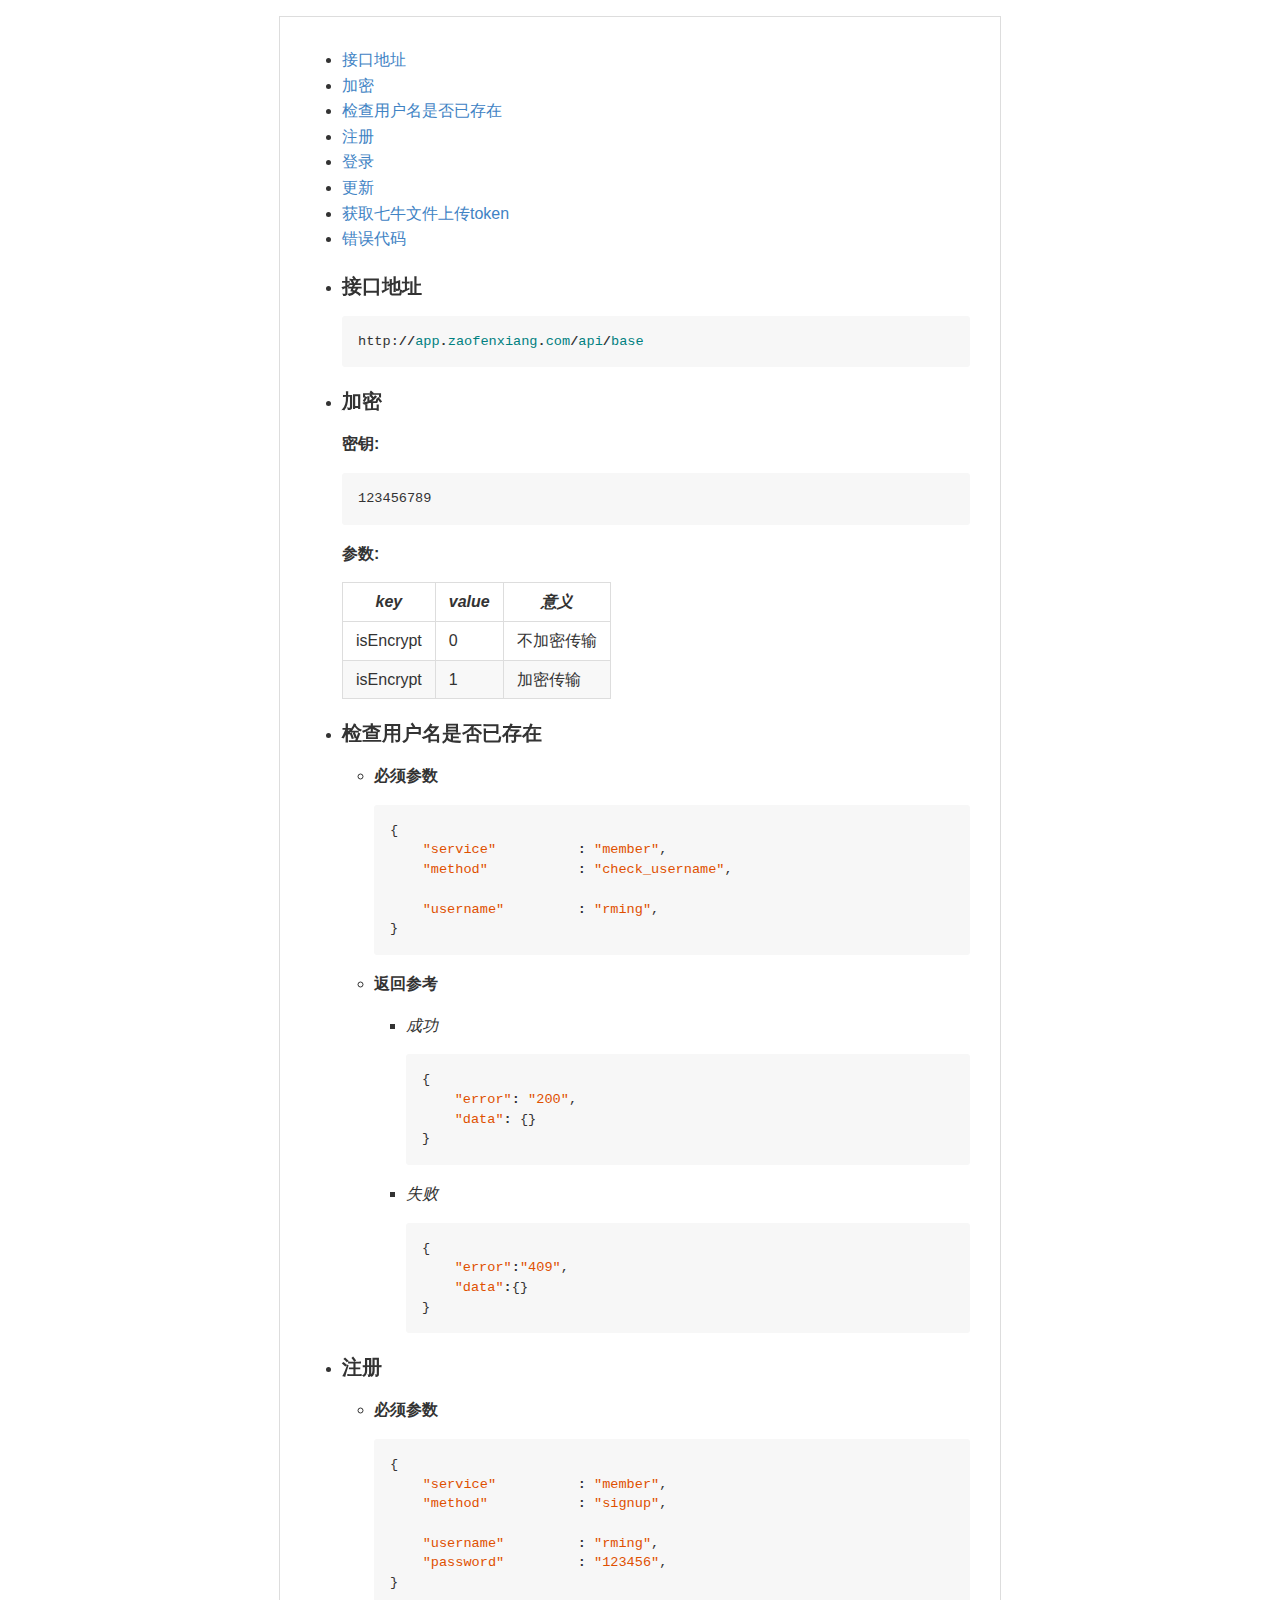
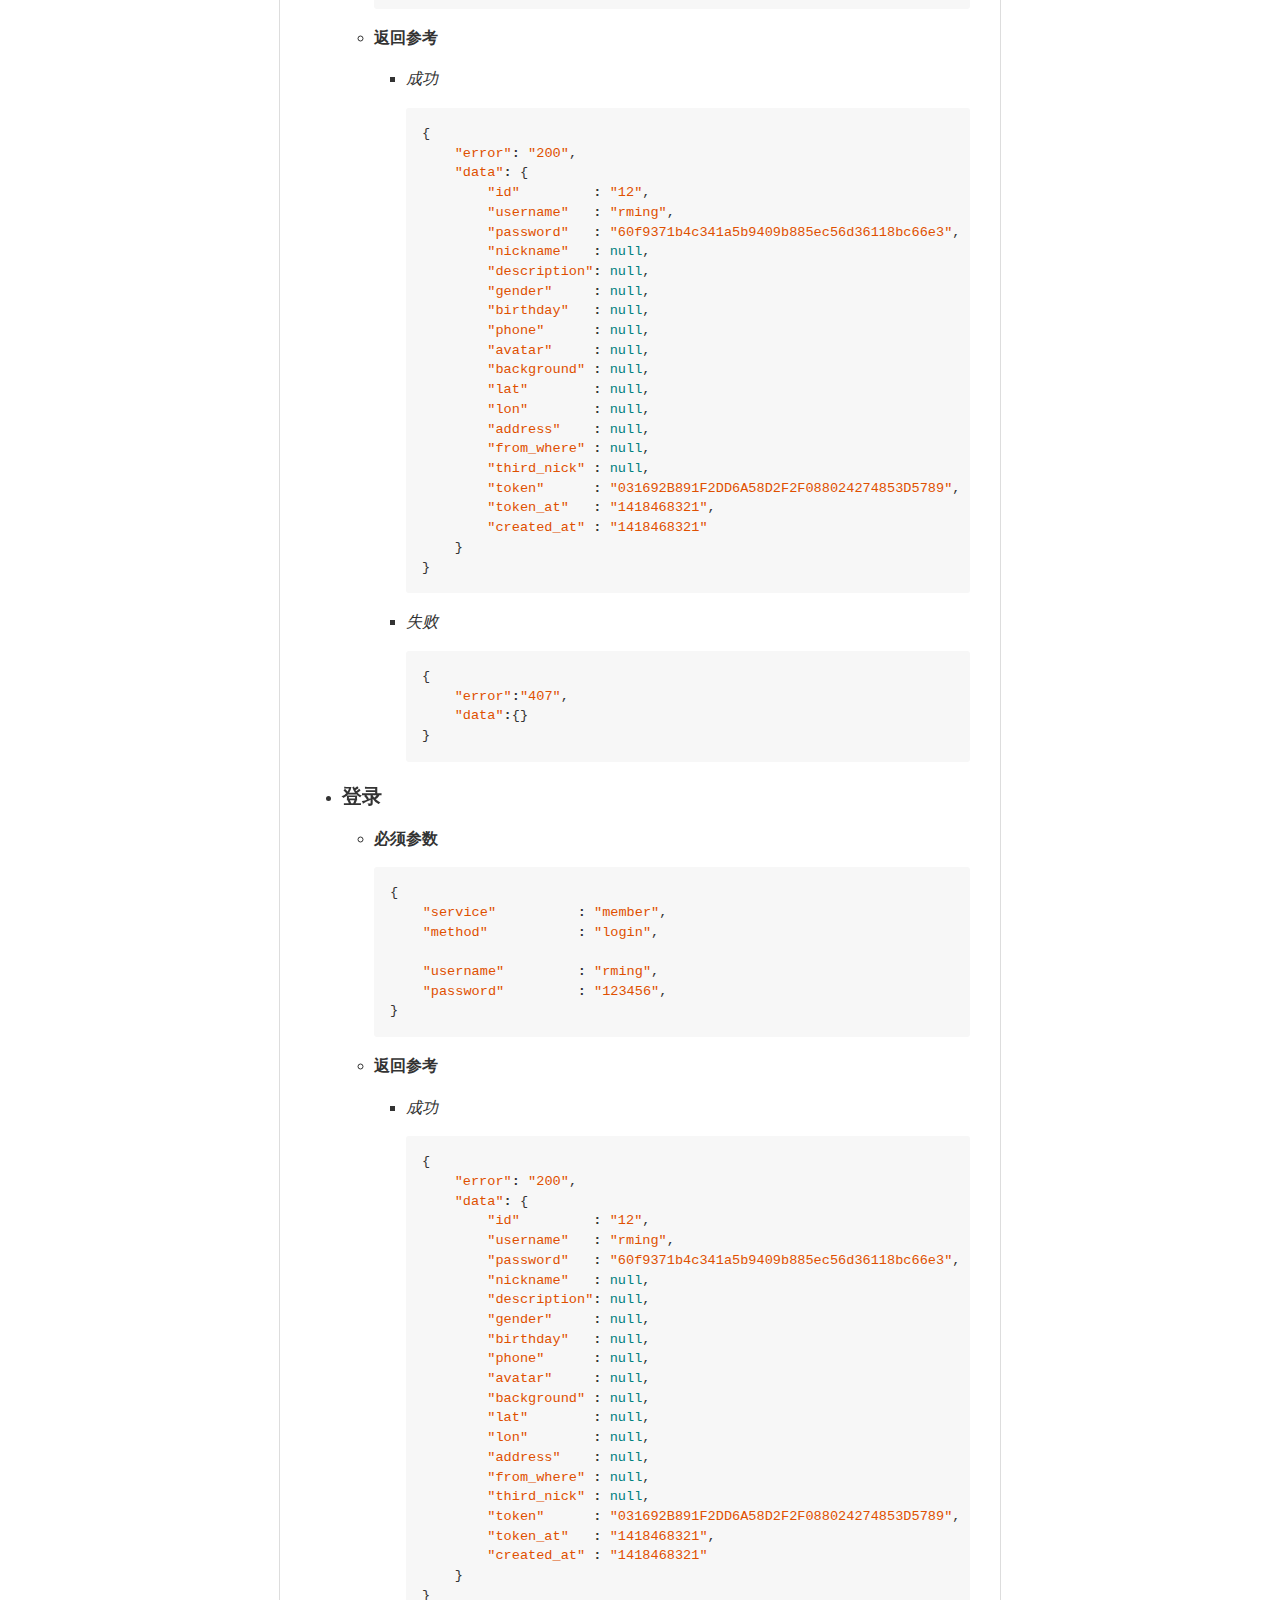
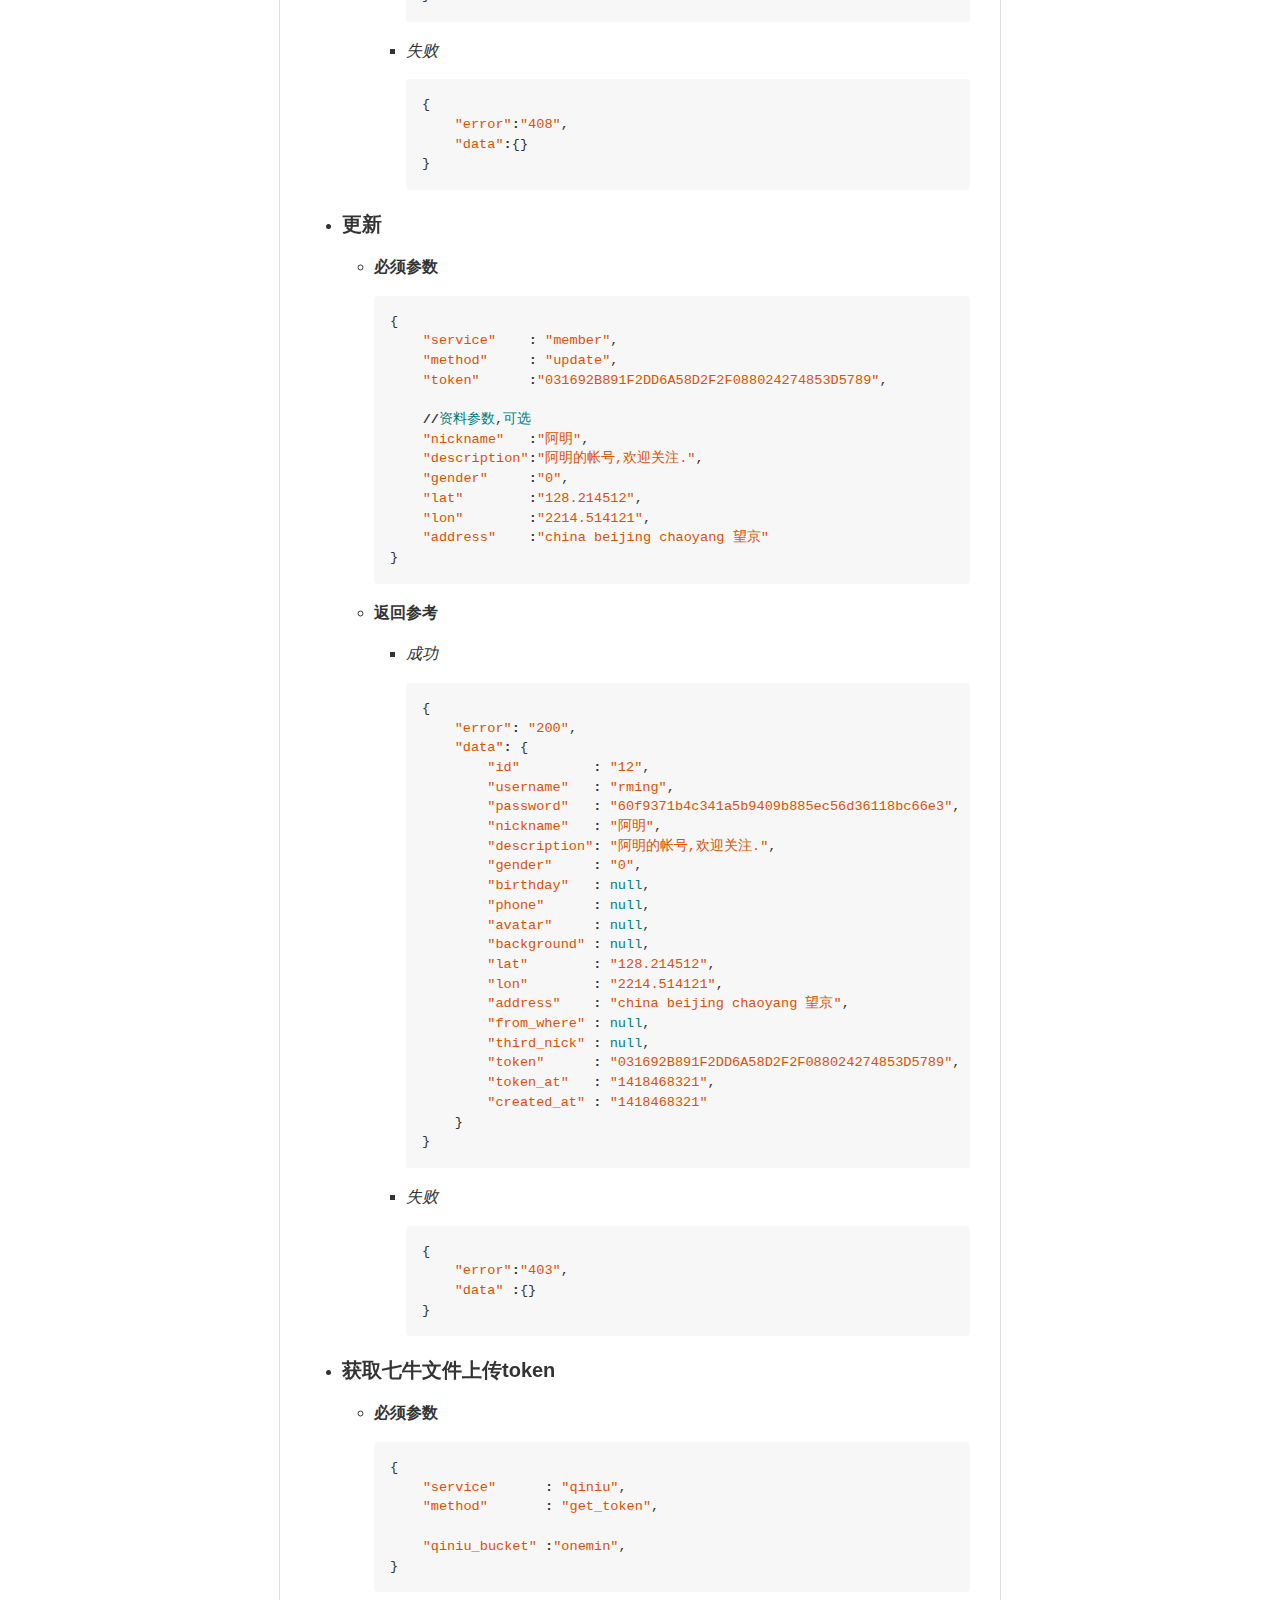
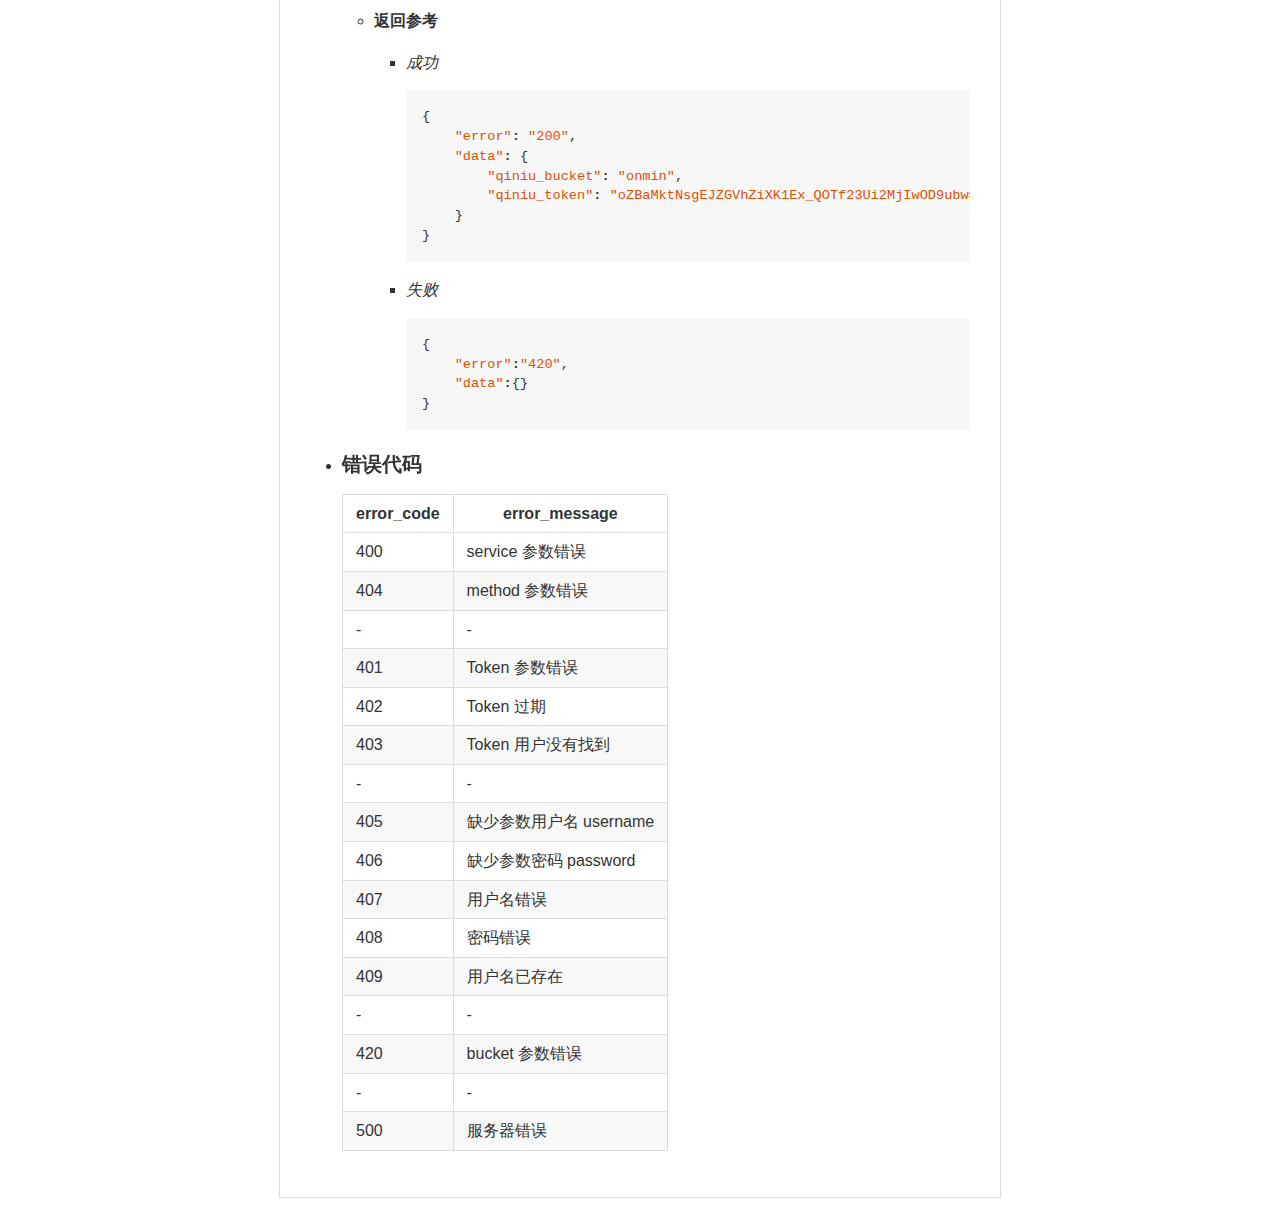
==== commit 382410e2: "- [bugfix] 暴漏了真实token" ====
--- a/README.html
+++ b/README.html
@@ -1388,7 +1388,7 @@
 <span class="w">    </span><span class="s2">&quot;error&quot;</span><span class="o">:</span><span class="w"> </span><span class="s2">&quot;200&quot;</span><span class="p">,</span>
 <span class="w">    </span><span class="s2">&quot;data&quot;</span><span class="o">:</span><span class="w"> </span><span class="p">{</span>
 <span class="w">        </span><span class="s2">&quot;qiniu_bucket&quot;</span><span class="o">:</span><span class="w"> </span><span class="s2">&quot;onmin&quot;</span><span class="p">,</span>
-<span class="w">        </span><span class="s2">&quot;qiniu_token&quot;</span><span class="o">:</span><span class="w"> </span><span class="s2">&quot;oExPi3tNsgEJiXK1ZBaDkf23kXaI6xeMqptTMW-w:mMdWEx_QOTo47QWiix8sm7s6O6w=:eyJzY29wZSI6Im9ubWluIiwiZGVhZGxpbmUiOjE0MTk2MjIwODJ9&quot;</span>
+<span class="w">        </span><span class="s2">&quot;qiniu_token&quot;</span><span class="o">:</span><span class="w"> </span><span class="s2">&quot;oZBaMktNsgEJZGVhZiXK1Ex_QOTf23Ui2MjIwOD9ubw=:eWlaI6xeMqptTMW-:fmMdWOjE0k47QD6xpbmWiix8sm7s6O6yJImuIiwiGzY29kJ9wZSITMqptTMW&quot;</span>
 <span class="w">    </span><span class="p">}</span>
 <span class="p">}</span>
 </pre></div>
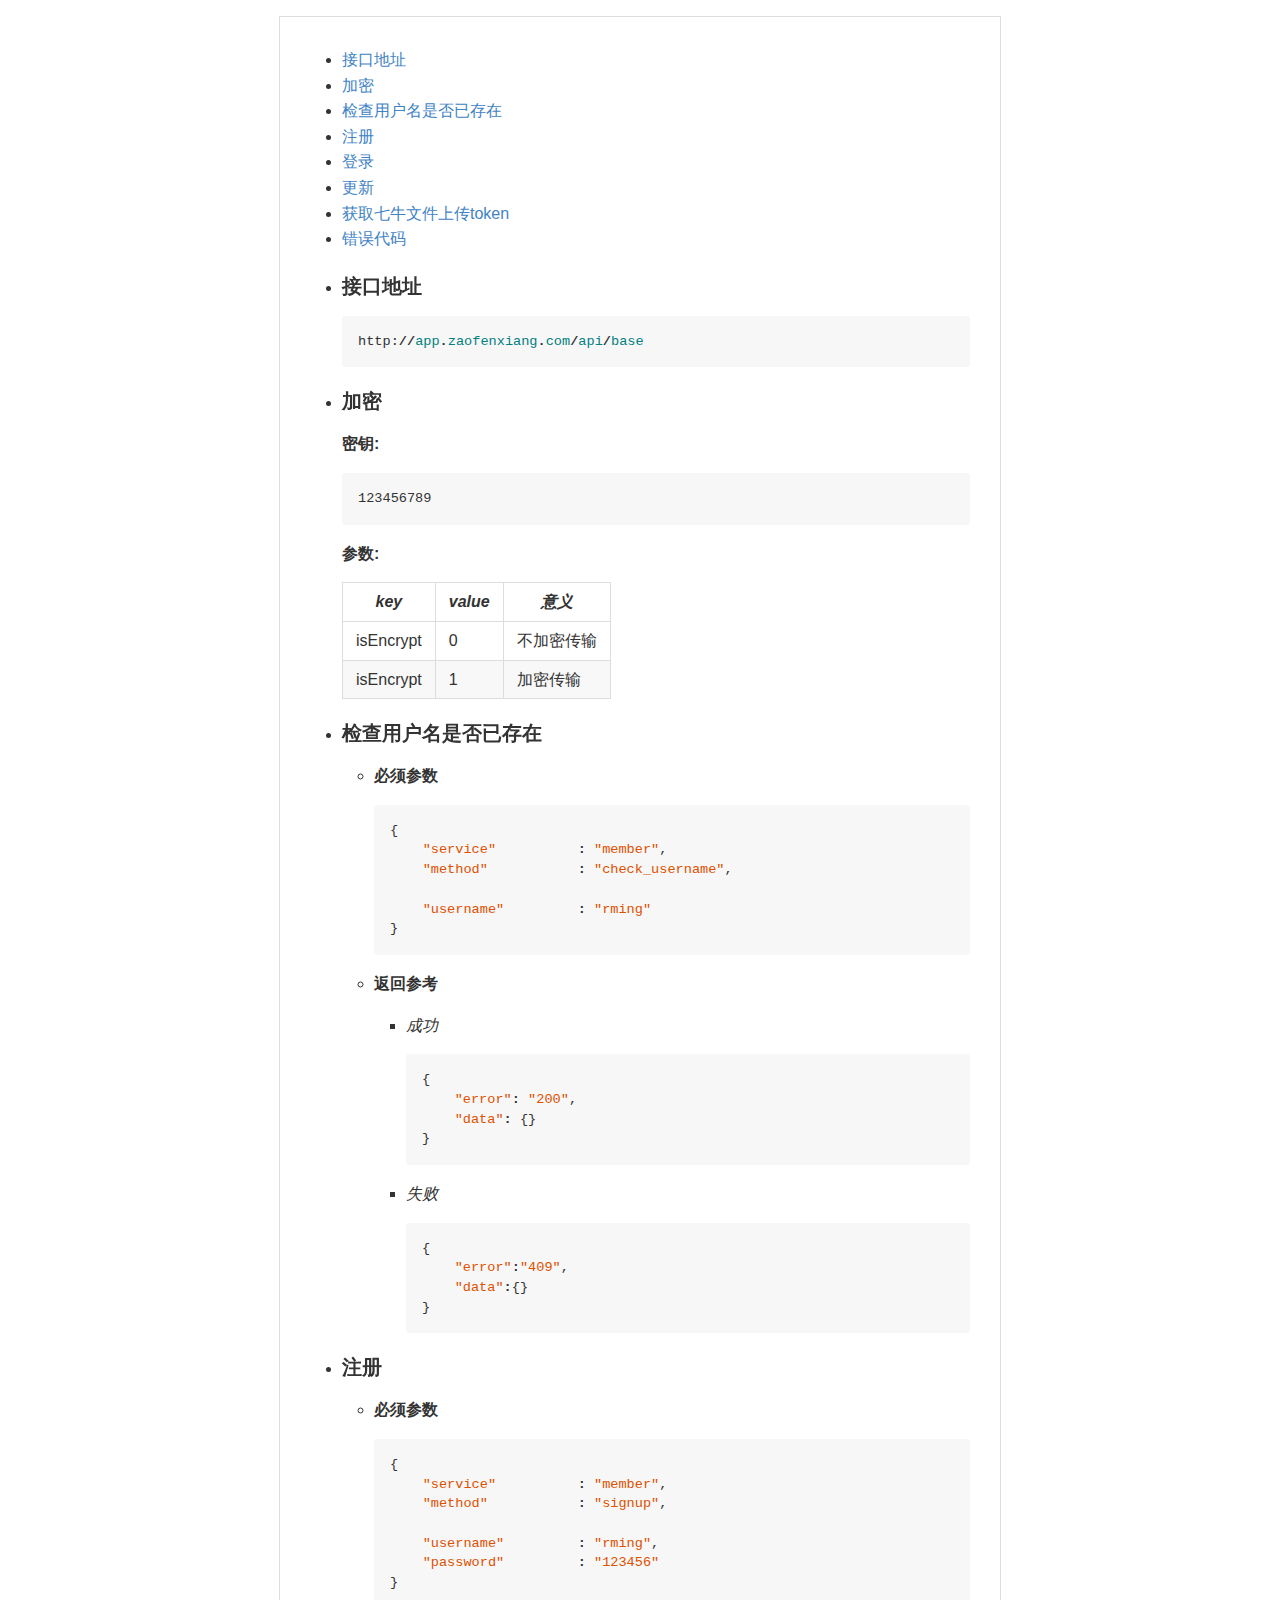
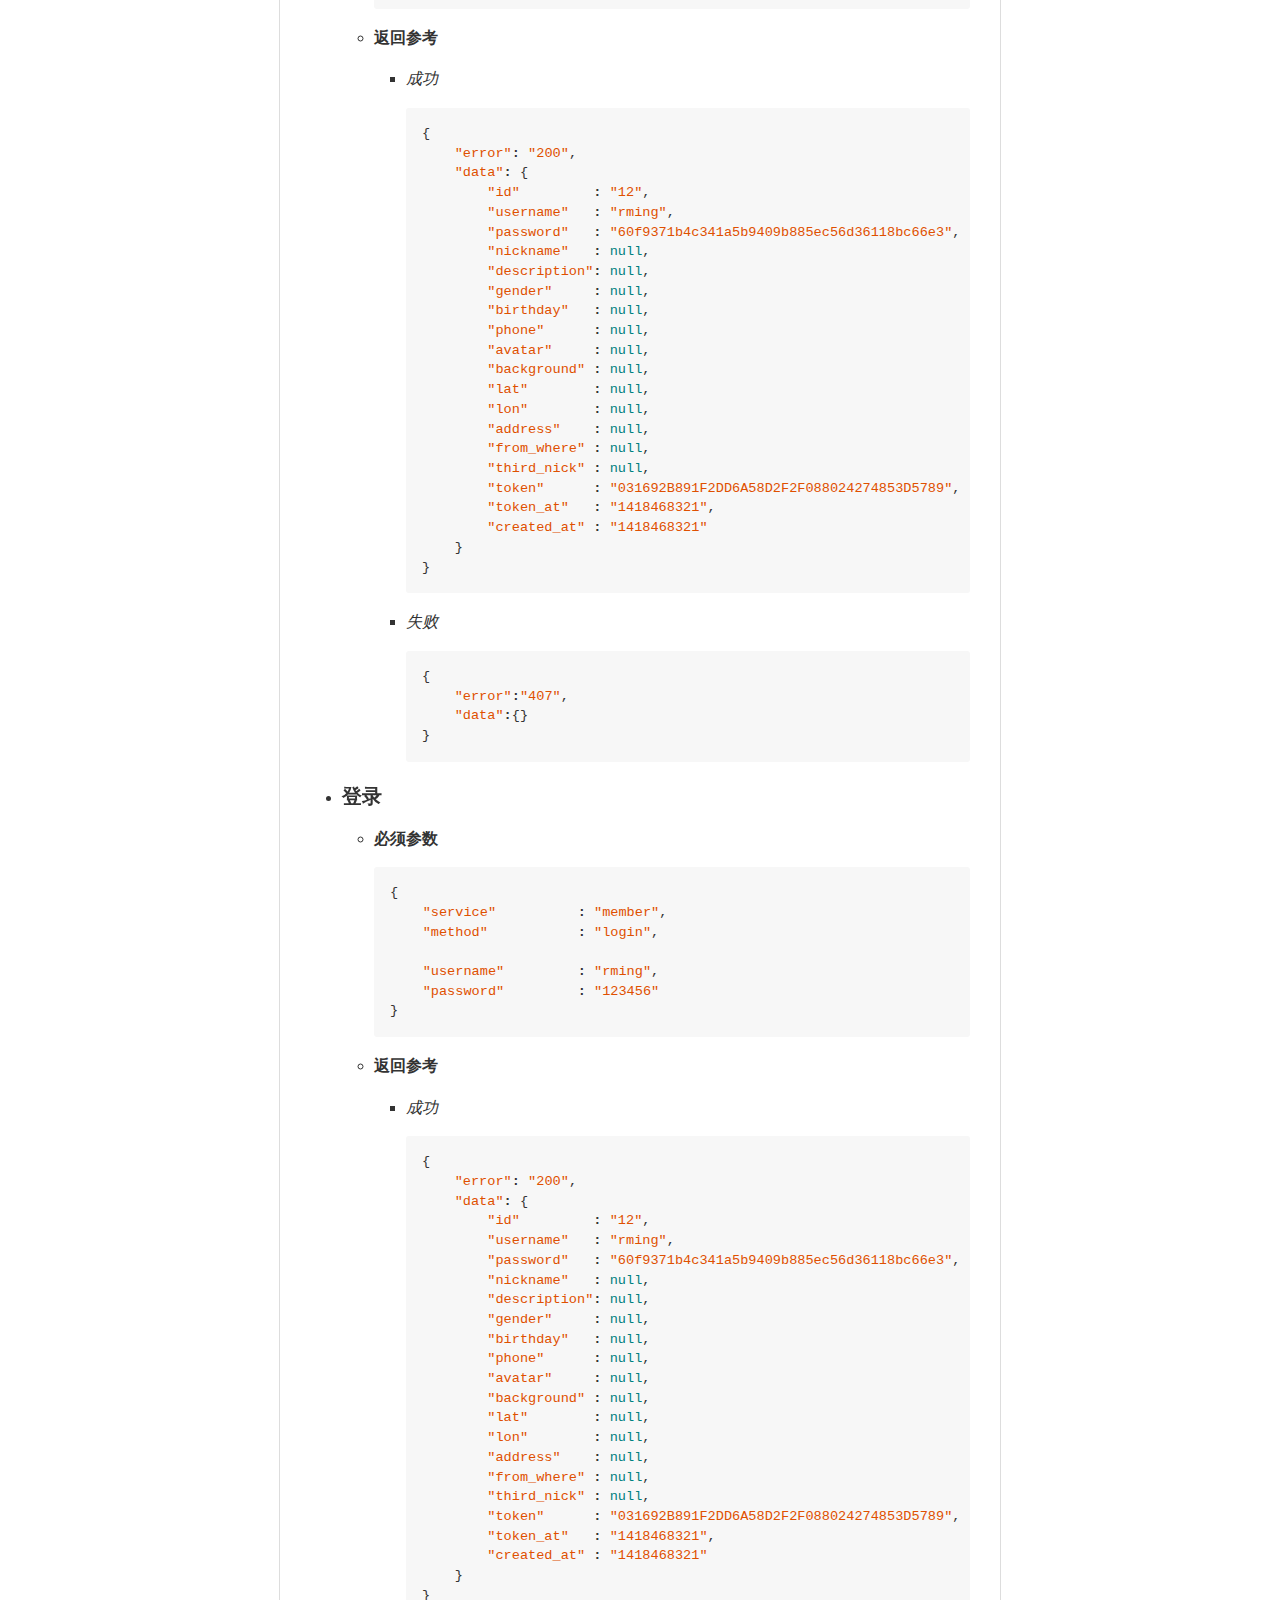
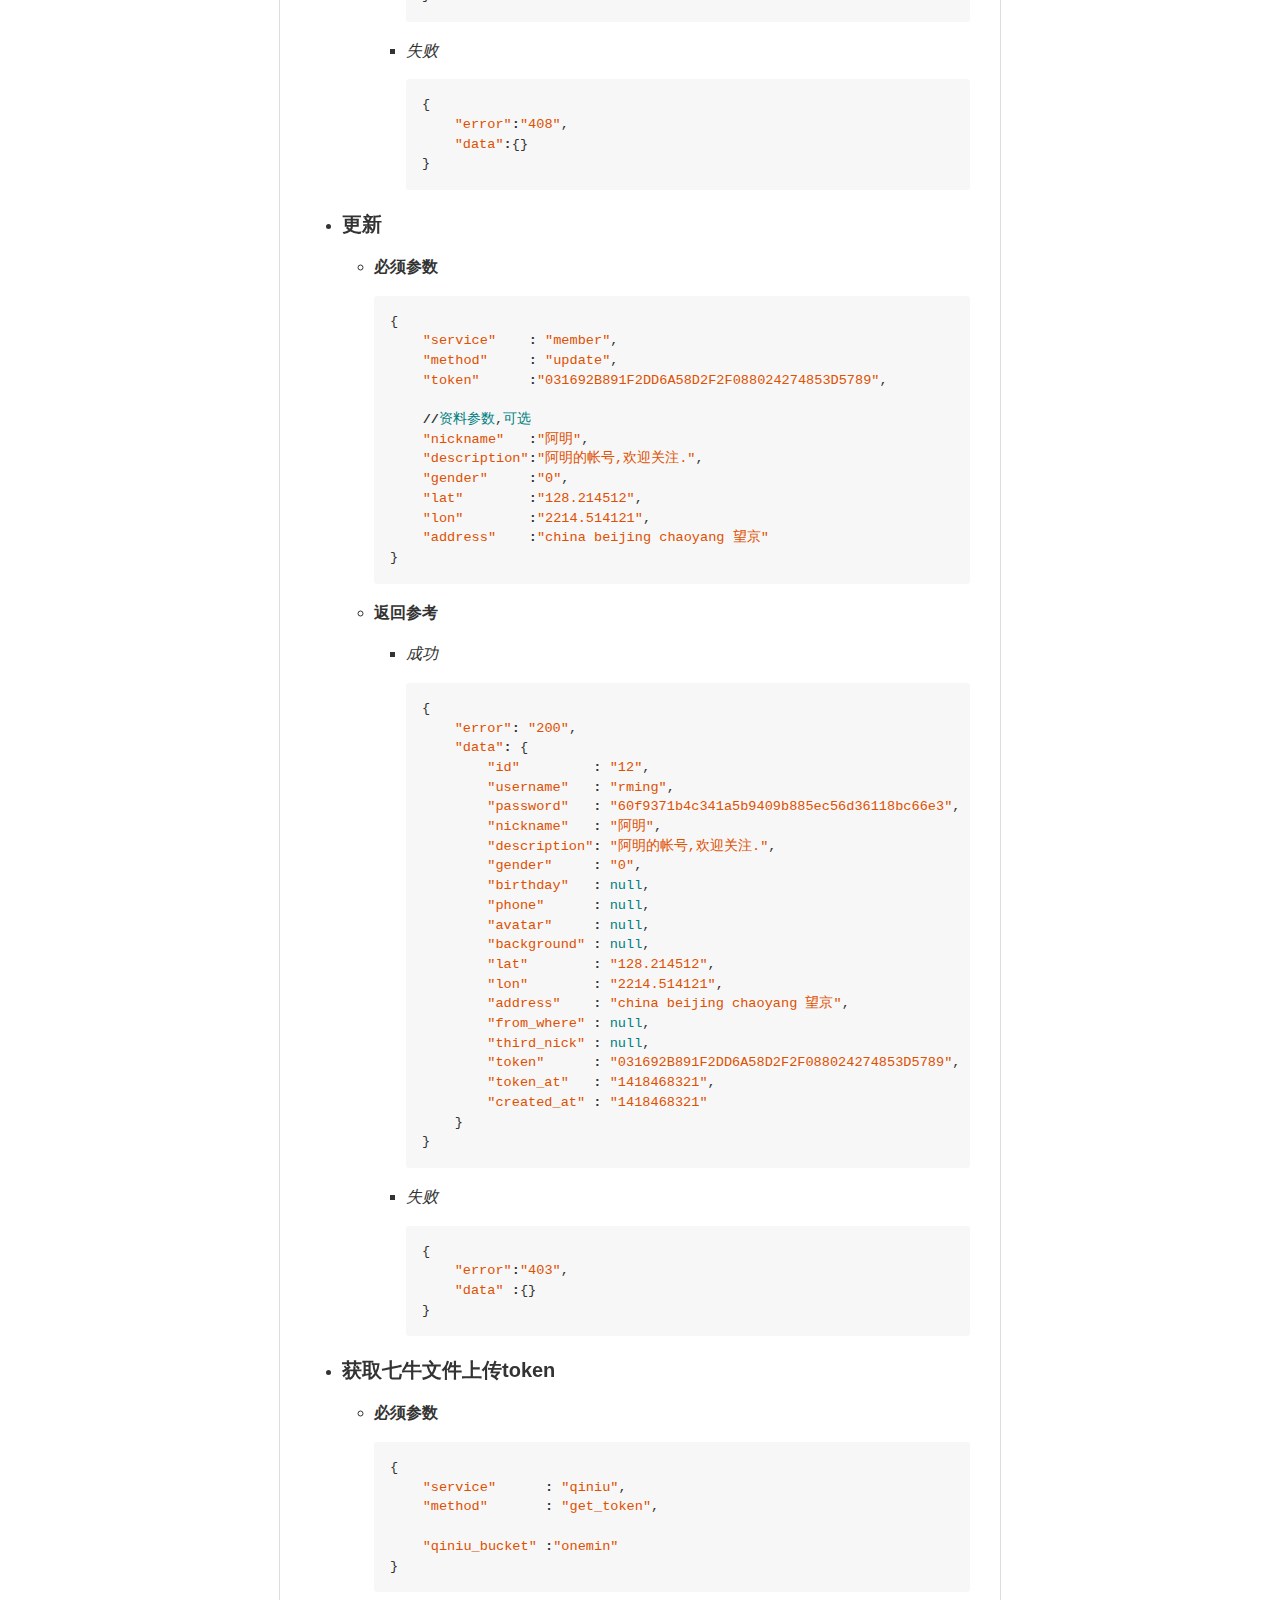
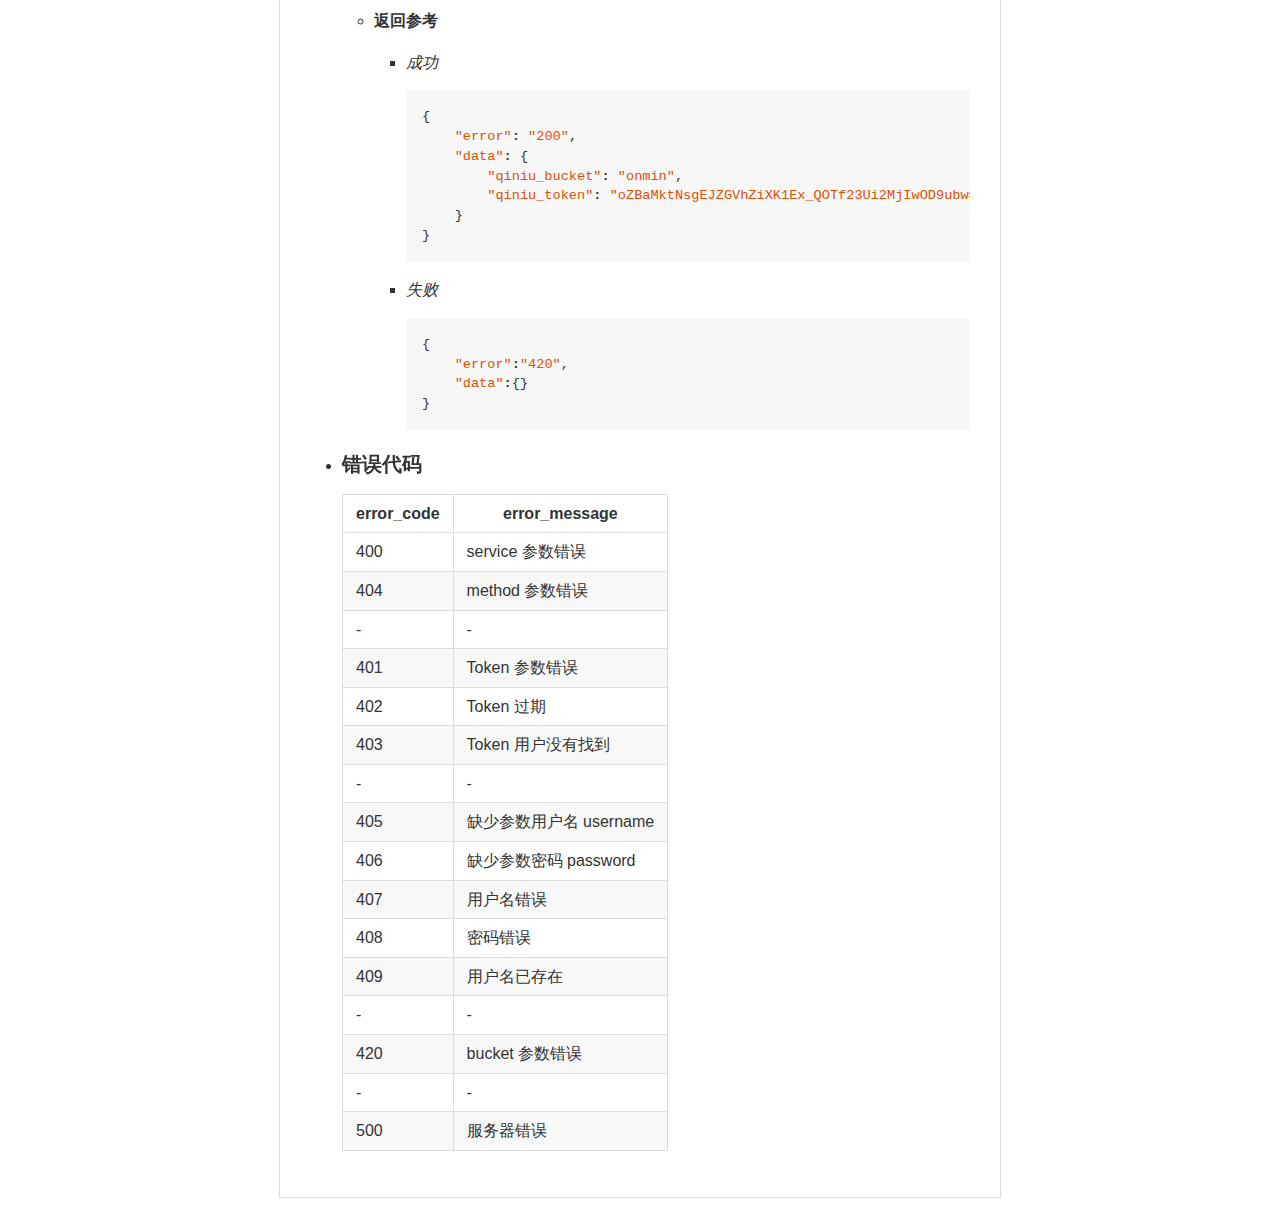
==== commit 01960d77: "- [bugfix] json数据中多余的","" ====
--- a/README.html
+++ b/README.html
@@ -1139,7 +1139,7 @@
 <span class="w">    </span><span class="s2">&quot;service&quot;</span><span class="w">          </span><span class="o">:</span><span class="w"> </span><span class="s2">&quot;member&quot;</span><span class="p">,</span>
 <span class="w">    </span><span class="s2">&quot;method&quot;</span><span class="w">           </span><span class="o">:</span><span class="w"> </span><span class="s2">&quot;check_username&quot;</span><span class="p">,</span>
 
-<span class="w">    </span><span class="s2">&quot;username&quot;</span><span class="w">         </span><span class="o">:</span><span class="w"> </span><span class="s2">&quot;rming&quot;</span><span class="p">,</span>
+<span class="w">    </span><span class="s2">&quot;username&quot;</span><span class="w">         </span><span class="o">:</span><span class="w"> </span><span class="s2">&quot;rming&quot;</span>
 <span class="p">}</span>
 </pre></div>
 
@@ -1182,7 +1182,7 @@
 <span class="w">    </span><span class="s2">&quot;method&quot;</span><span class="w">           </span><span class="o">:</span><span class="w"> </span><span class="s2">&quot;signup&quot;</span><span class="p">,</span>
 
 <span class="w">    </span><span class="s2">&quot;username&quot;</span><span class="w">         </span><span class="o">:</span><span class="w"> </span><span class="s2">&quot;rming&quot;</span><span class="p">,</span>
-<span class="w">    </span><span class="s2">&quot;password&quot;</span><span class="w">         </span><span class="o">:</span><span class="w"> </span><span class="s2">&quot;123456&quot;</span><span class="p">,</span>
+<span class="w">    </span><span class="s2">&quot;password&quot;</span><span class="w">         </span><span class="o">:</span><span class="w"> </span><span class="s2">&quot;123456&quot;</span>
 <span class="p">}</span>
 </pre></div>
 
@@ -1244,7 +1244,7 @@
 <span class="w">    </span><span class="s2">&quot;method&quot;</span><span class="w">           </span><span class="o">:</span><span class="w"> </span><span class="s2">&quot;login&quot;</span><span class="p">,</span>
 
 <span class="w">    </span><span class="s2">&quot;username&quot;</span><span class="w">         </span><span class="o">:</span><span class="w"> </span><span class="s2">&quot;rming&quot;</span><span class="p">,</span>
-<span class="w">    </span><span class="s2">&quot;password&quot;</span><span class="w">         </span><span class="o">:</span><span class="w"> </span><span class="s2">&quot;123456&quot;</span><span class="p">,</span>
+<span class="w">    </span><span class="s2">&quot;password&quot;</span><span class="w">         </span><span class="o">:</span><span class="w"> </span><span class="s2">&quot;123456&quot;</span>
 <span class="p">}</span>
 </pre></div>
 
@@ -1373,7 +1373,7 @@
 <span class="w">    </span><span class="s2">&quot;service&quot;</span><span class="w">      </span><span class="o">:</span><span class="w"> </span><span class="s2">&quot;qiniu&quot;</span><span class="p">,</span>
 <span class="w">    </span><span class="s2">&quot;method&quot;</span><span class="w">       </span><span class="o">:</span><span class="w"> </span><span class="s2">&quot;get_token&quot;</span><span class="p">,</span>
 
-<span class="w">    </span><span class="s2">&quot;qiniu_bucket&quot;</span><span class="w"> </span><span class="o">:</span><span class="s2">&quot;onemin&quot;</span><span class="p">,</span>
+<span class="w">    </span><span class="s2">&quot;qiniu_bucket&quot;</span><span class="w"> </span><span class="o">:</span><span class="s2">&quot;onemin&quot;</span>
 <span class="p">}</span>
 </pre></div>
 
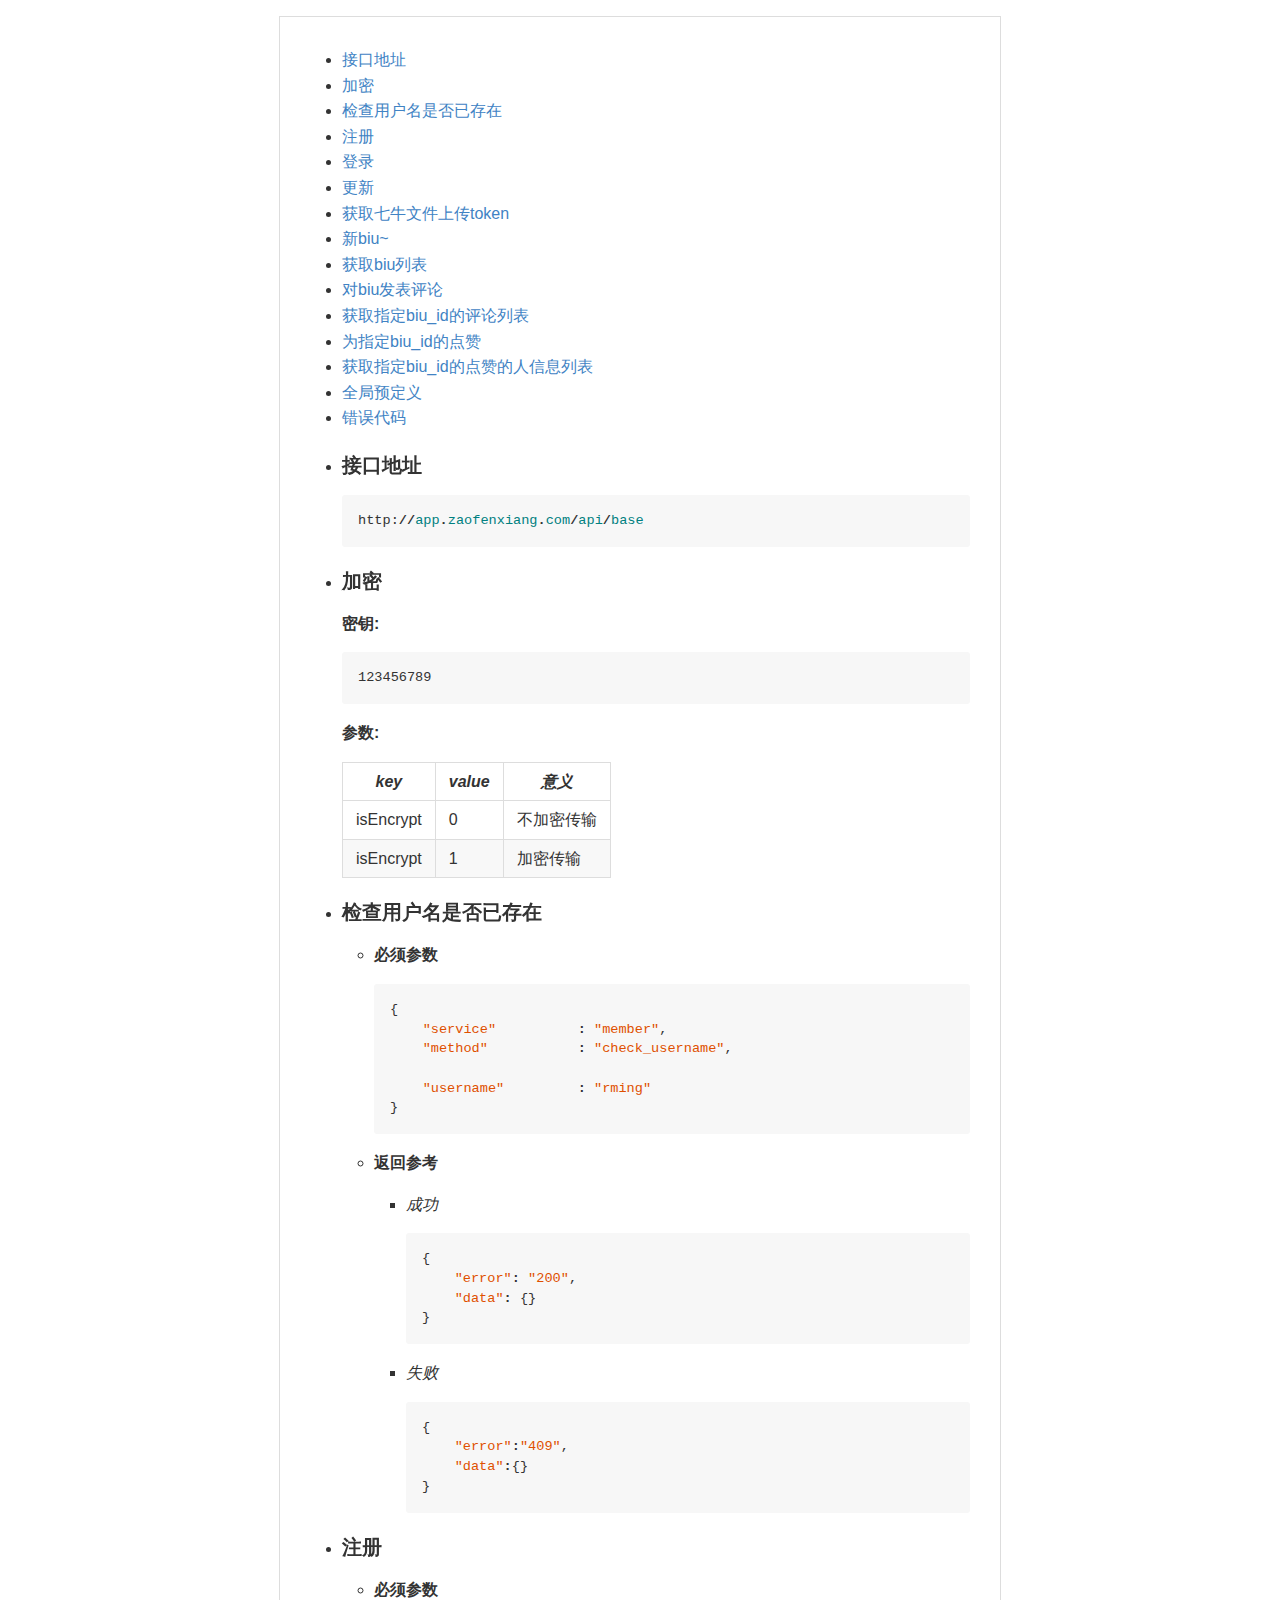
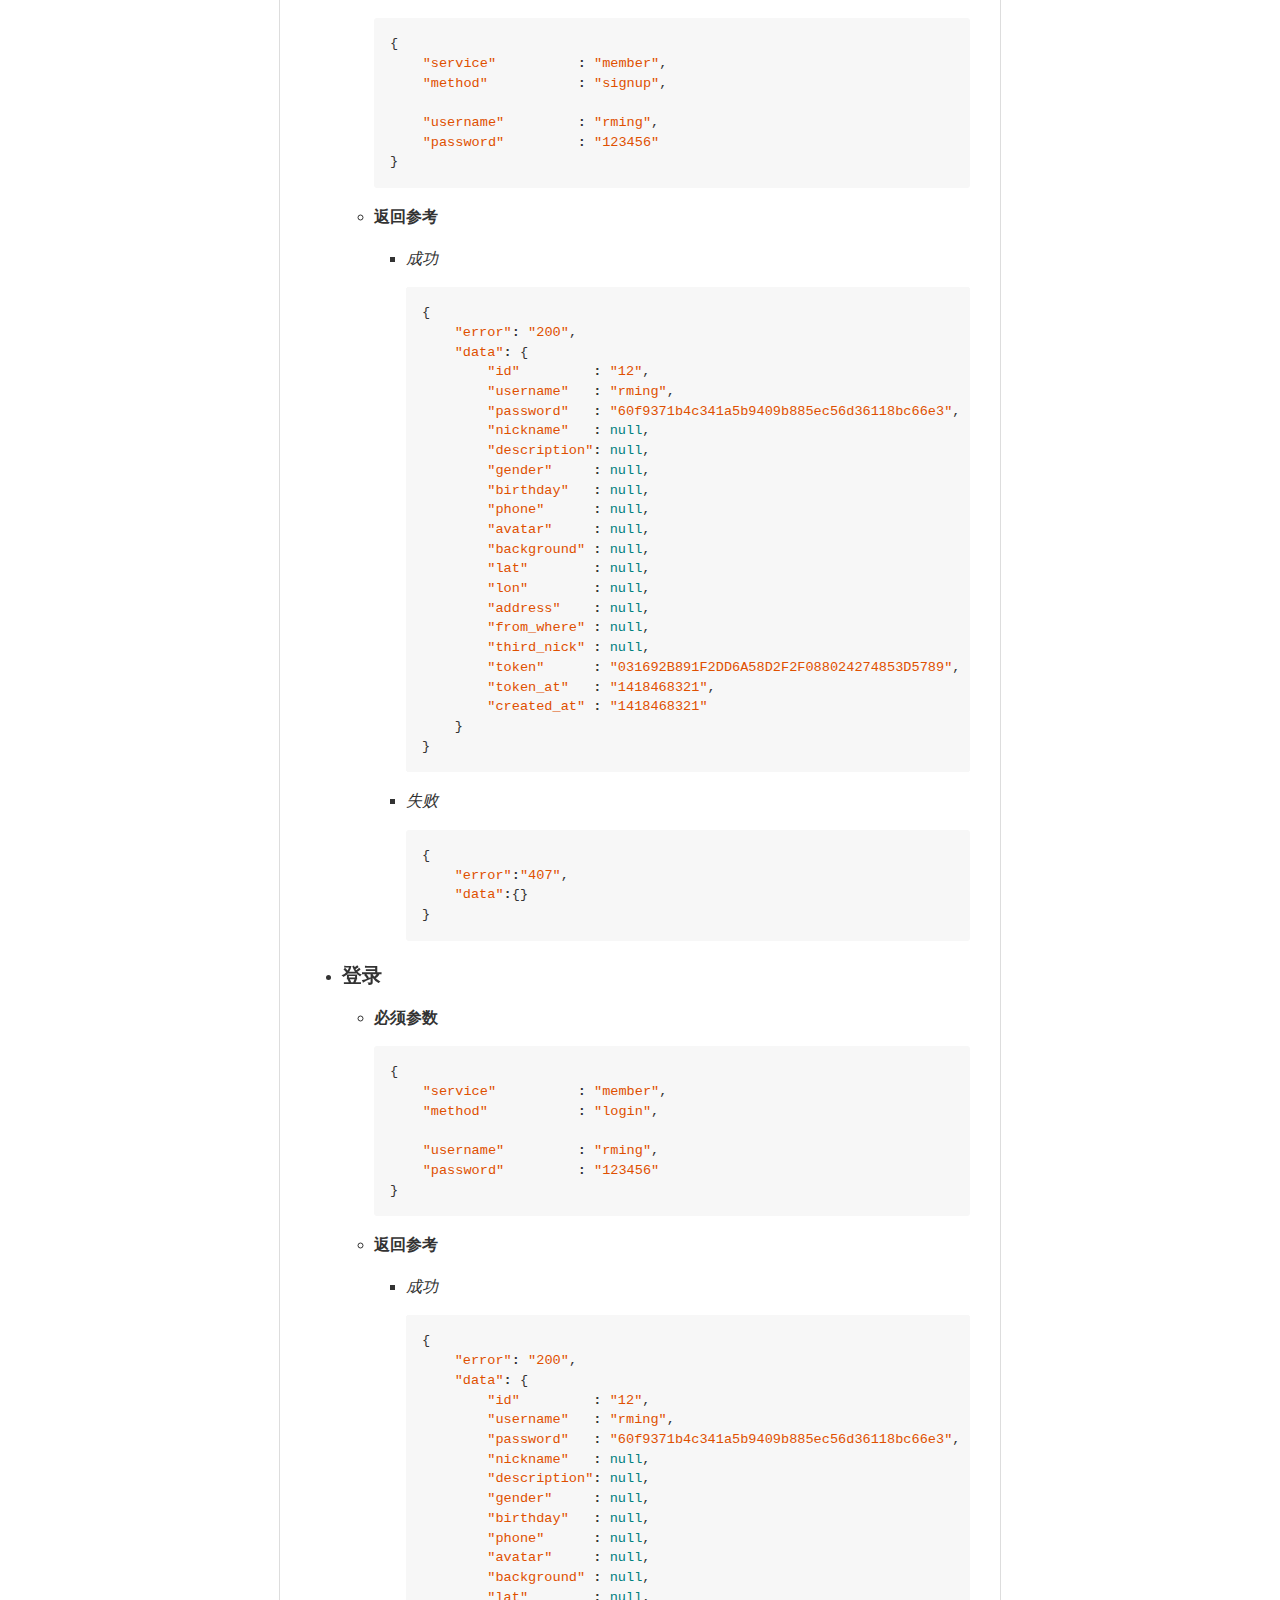
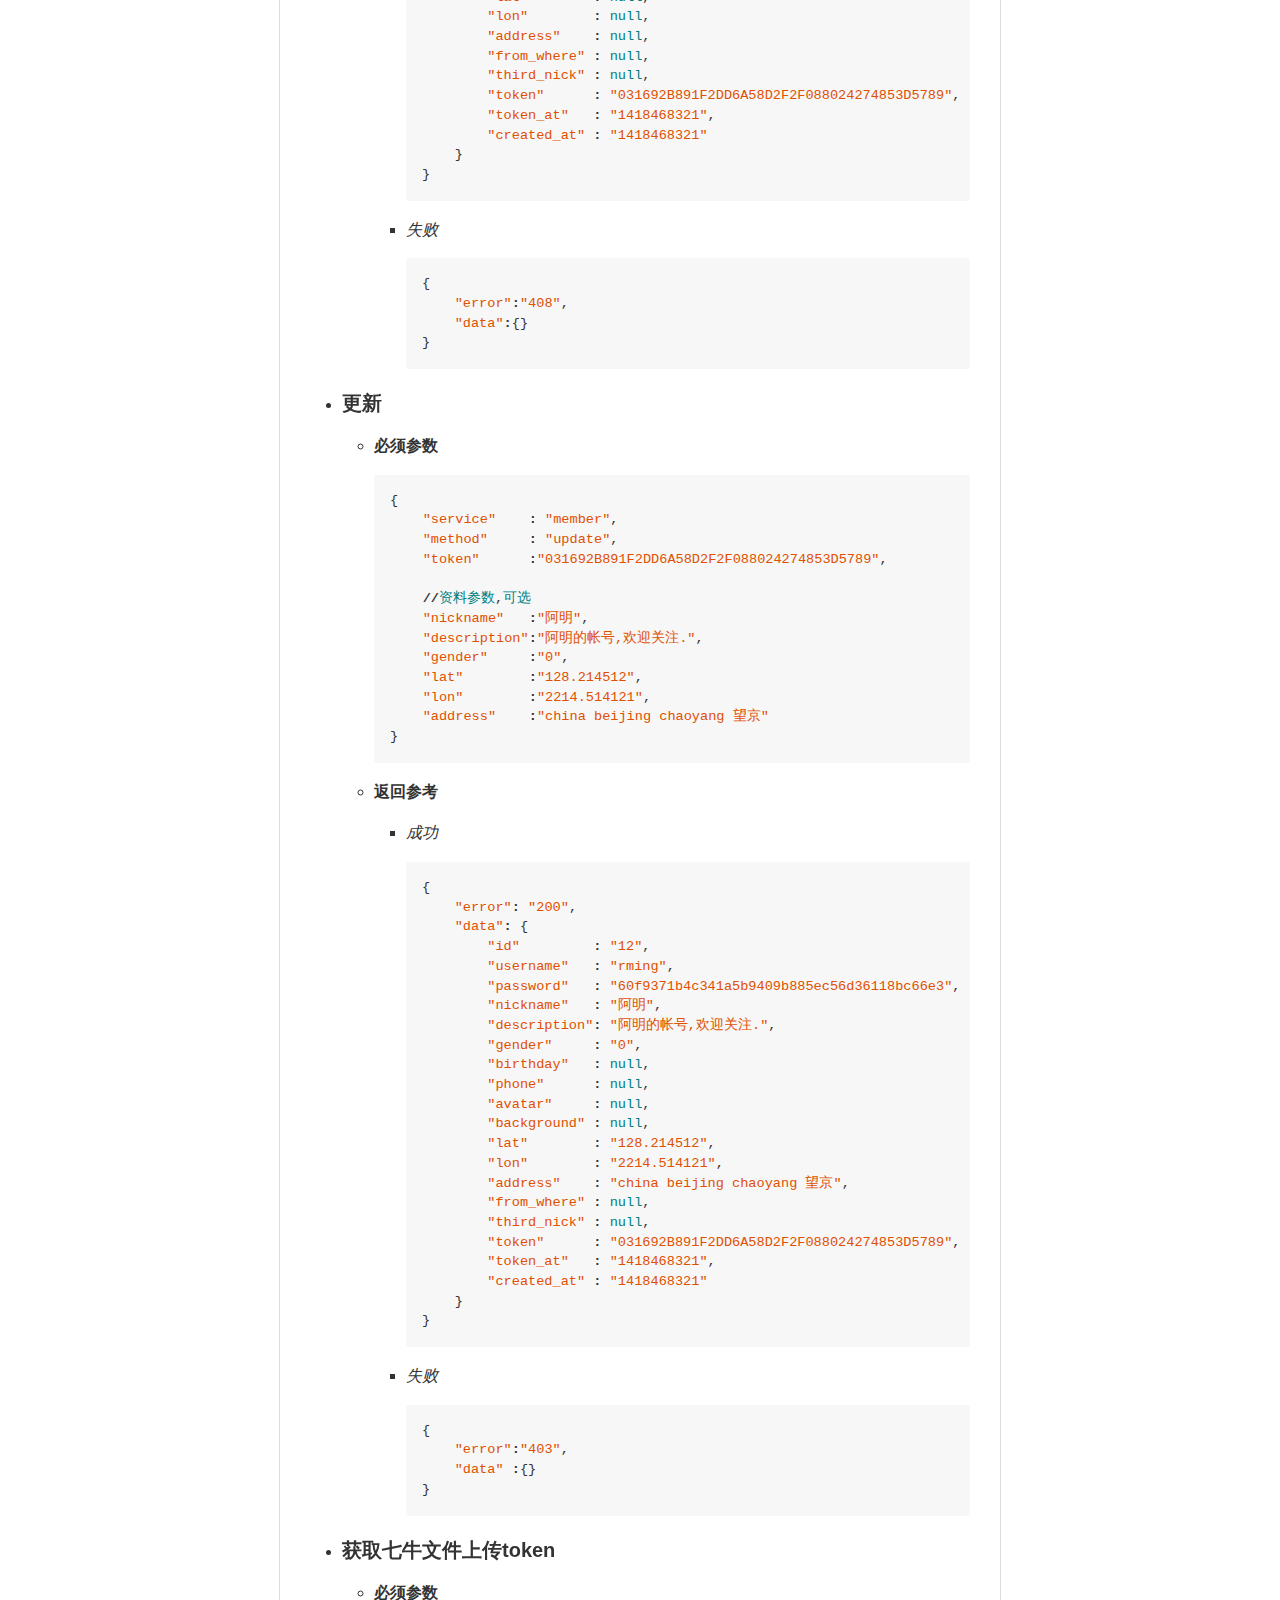
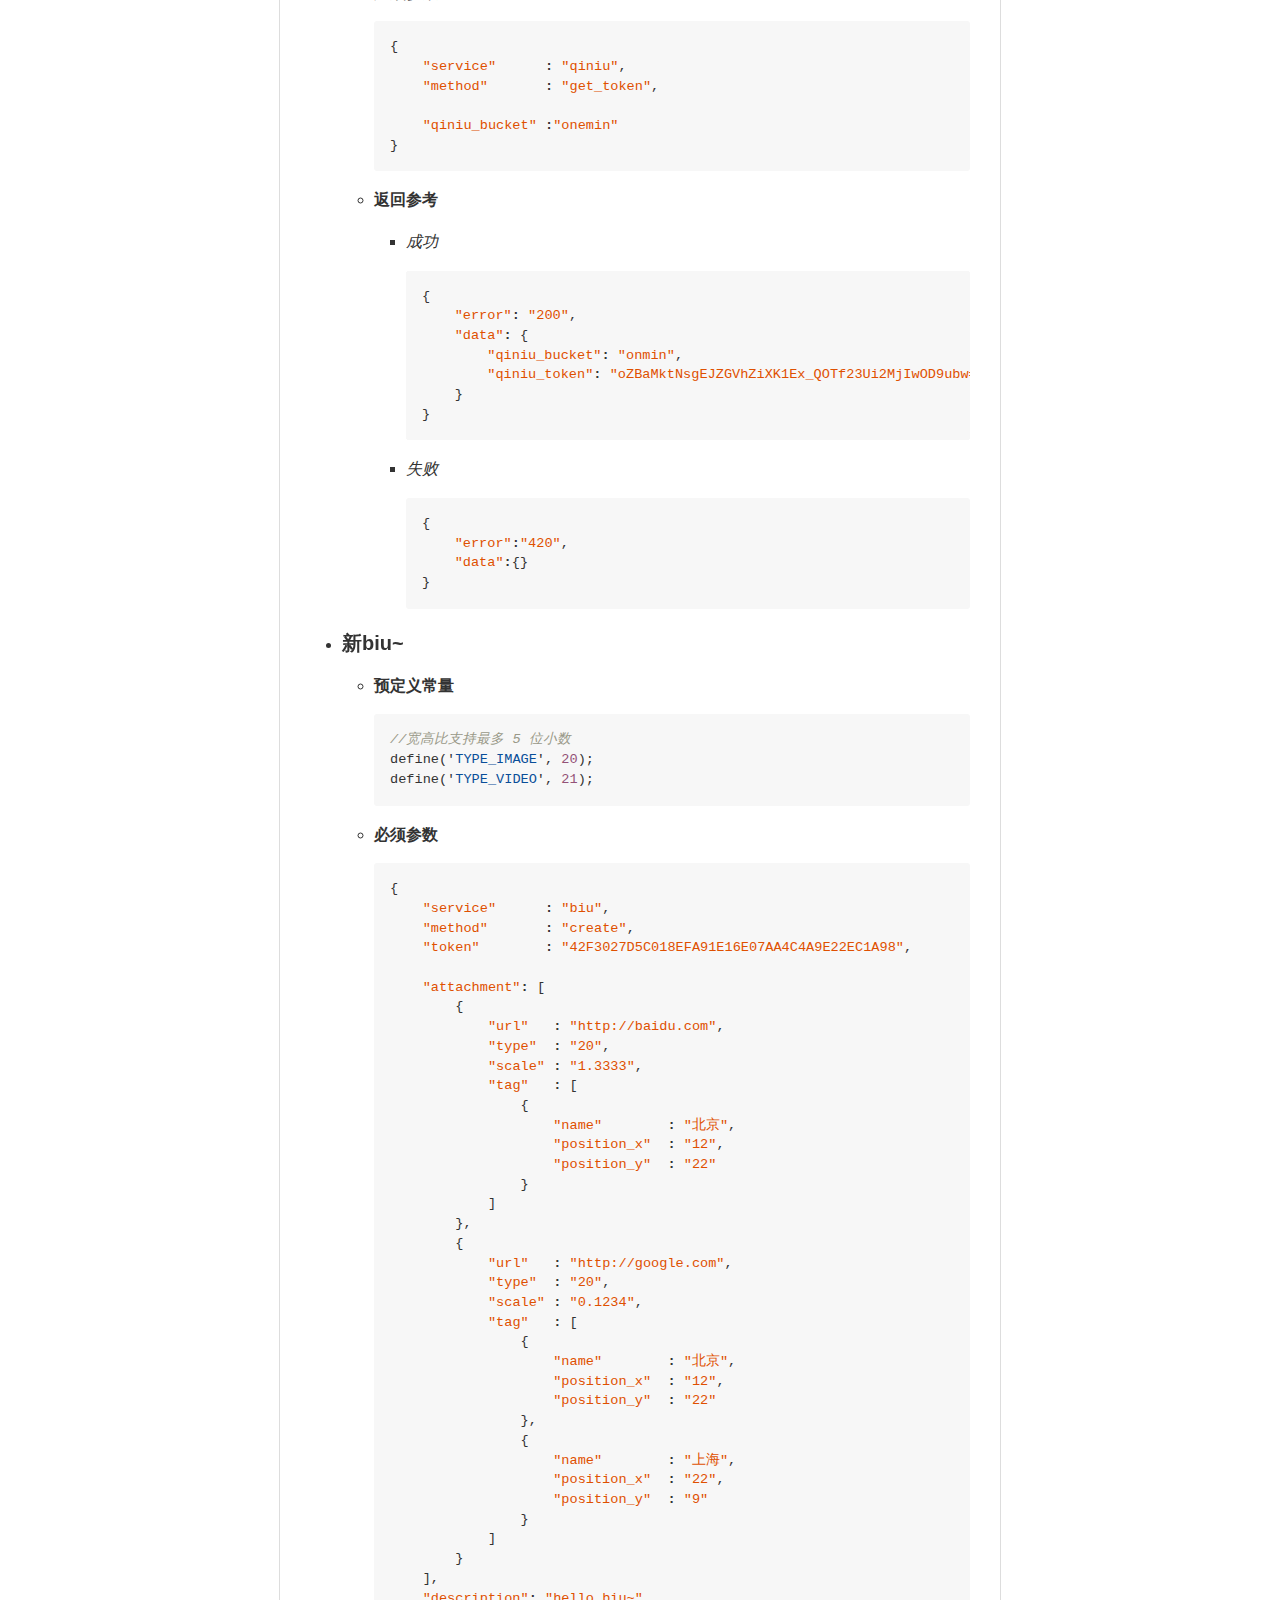
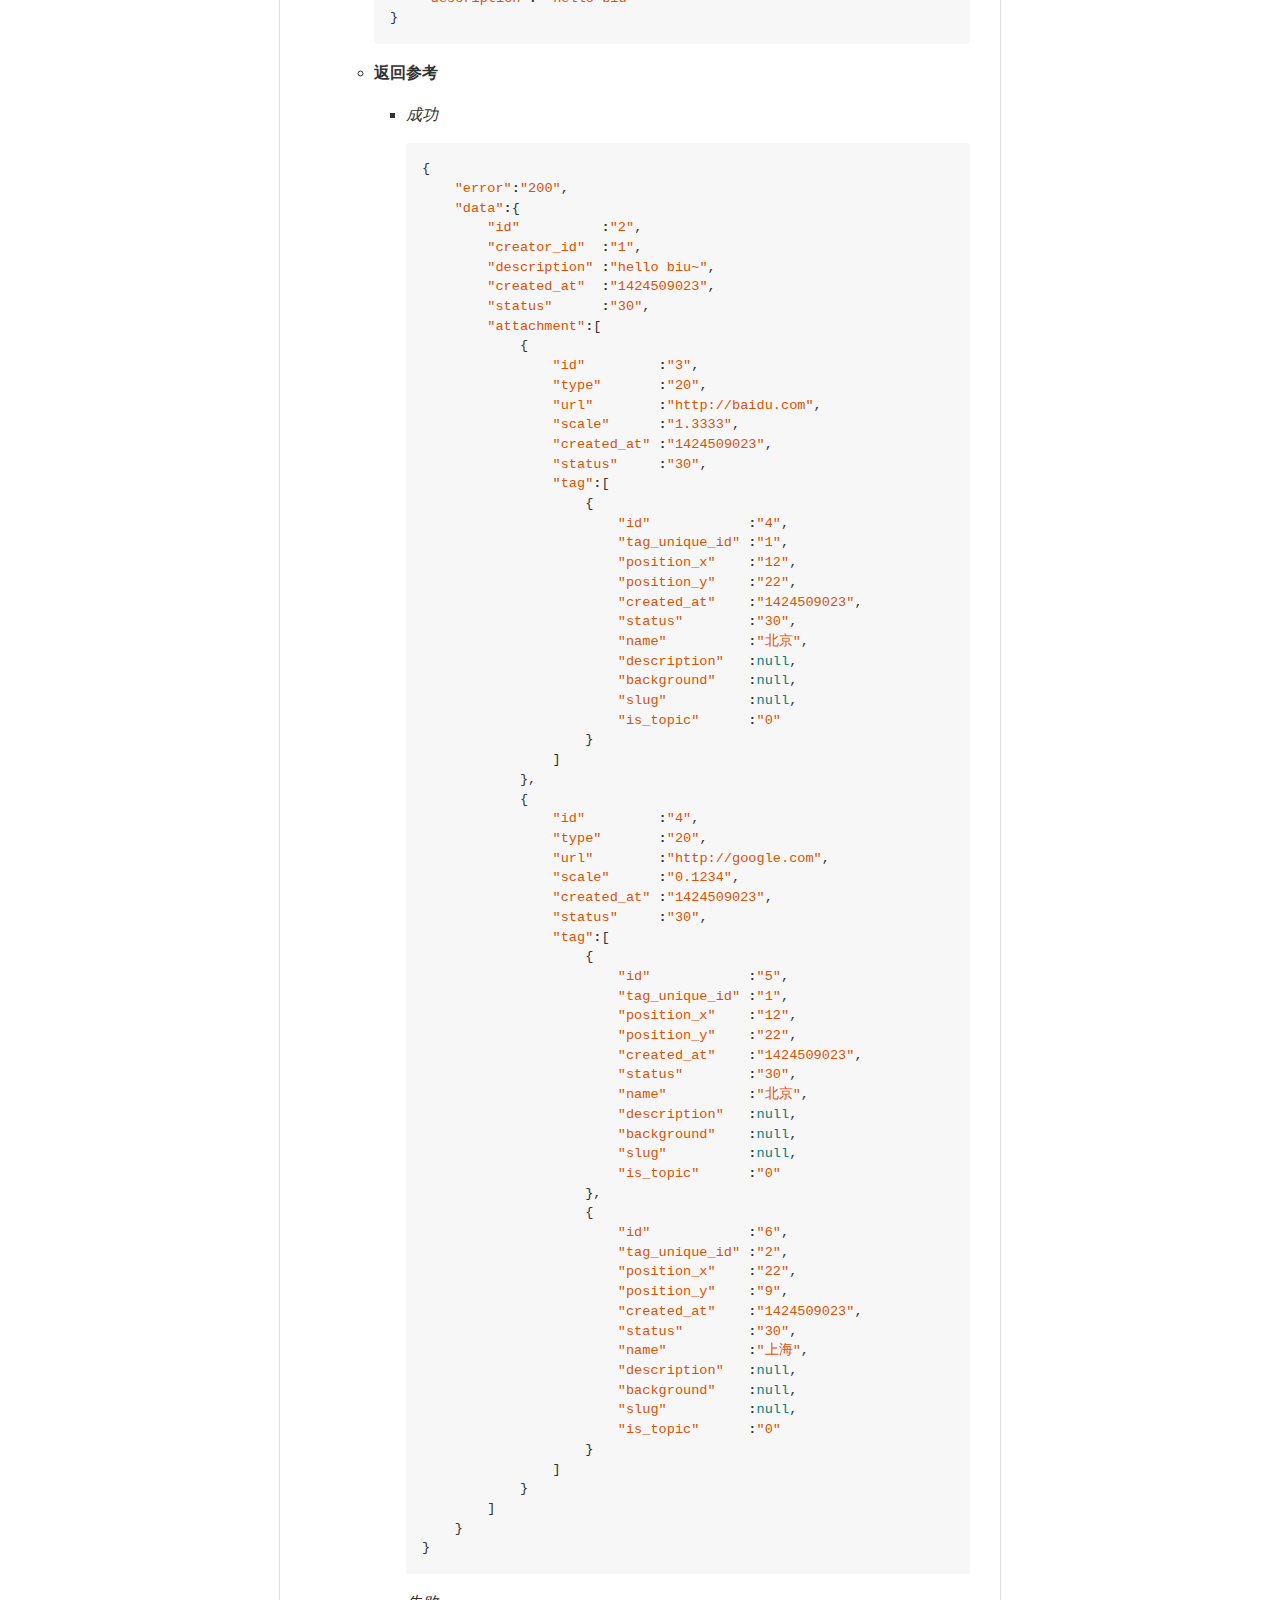
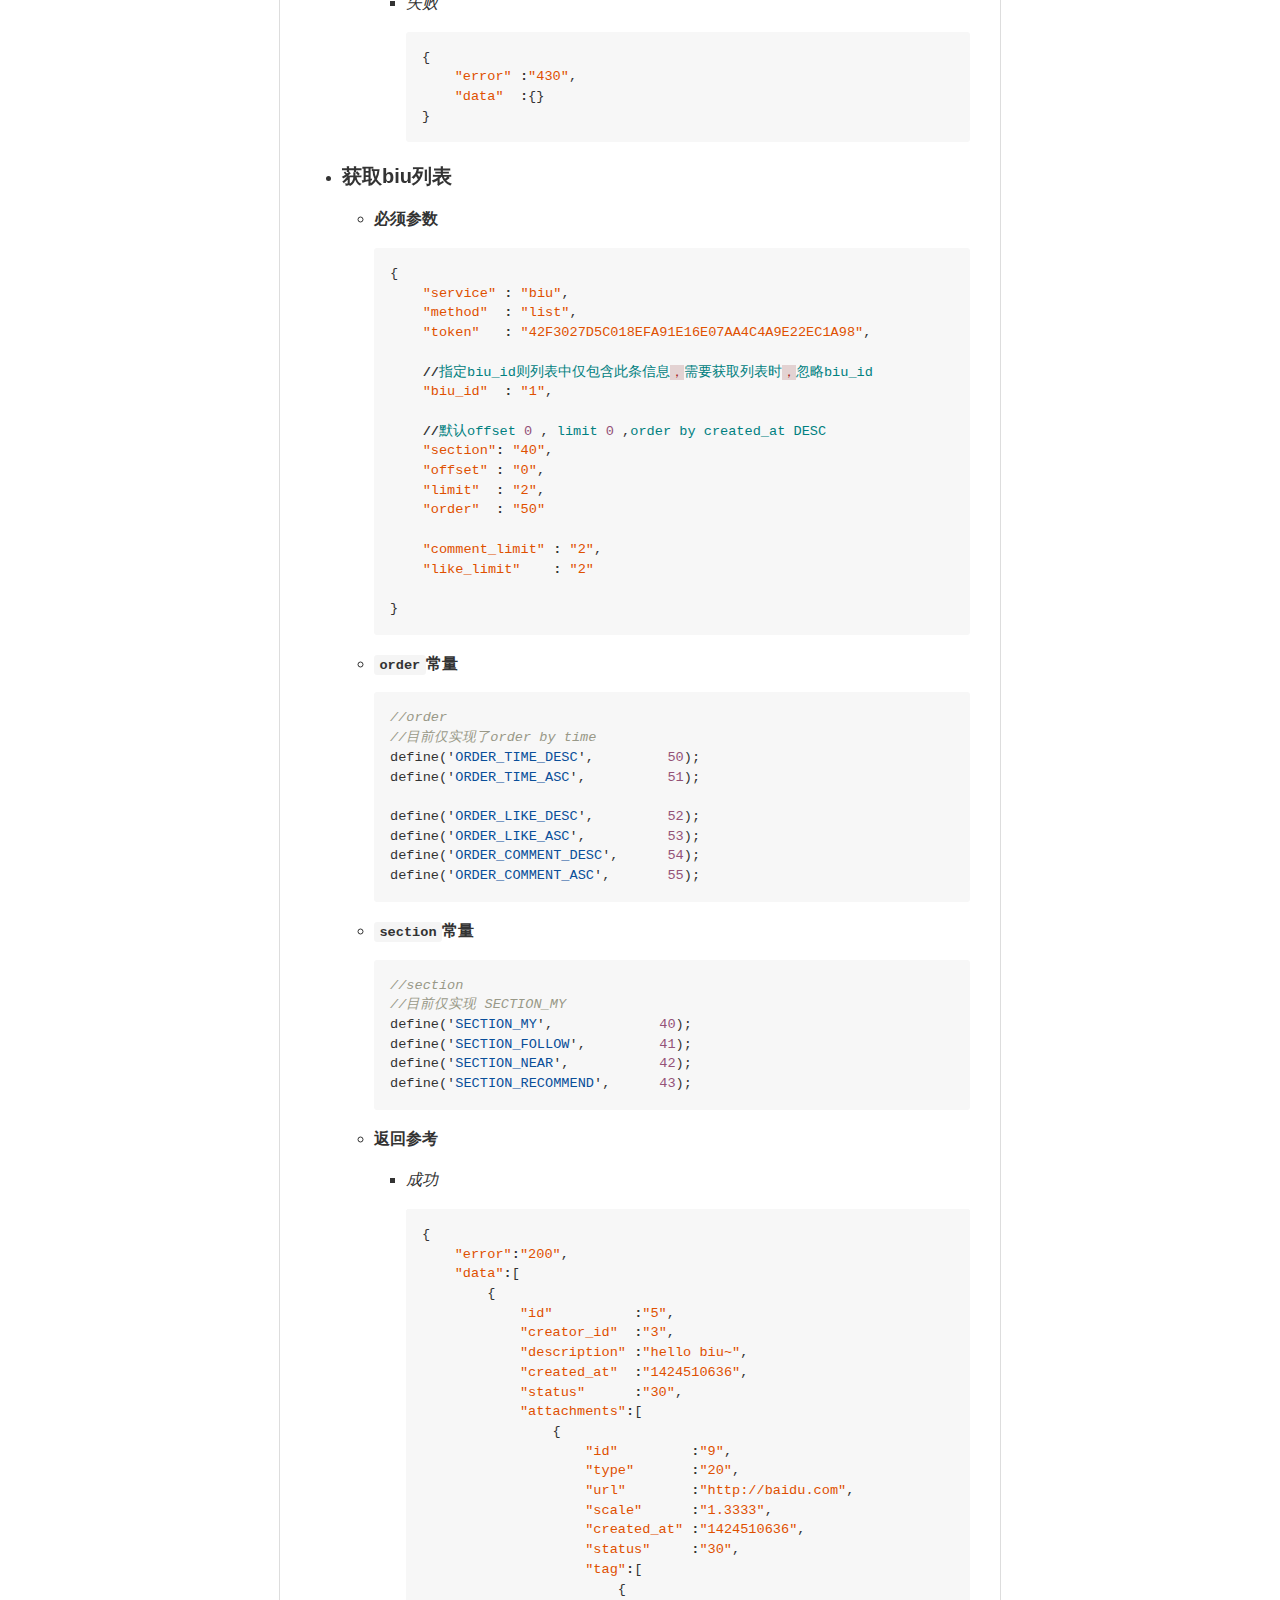
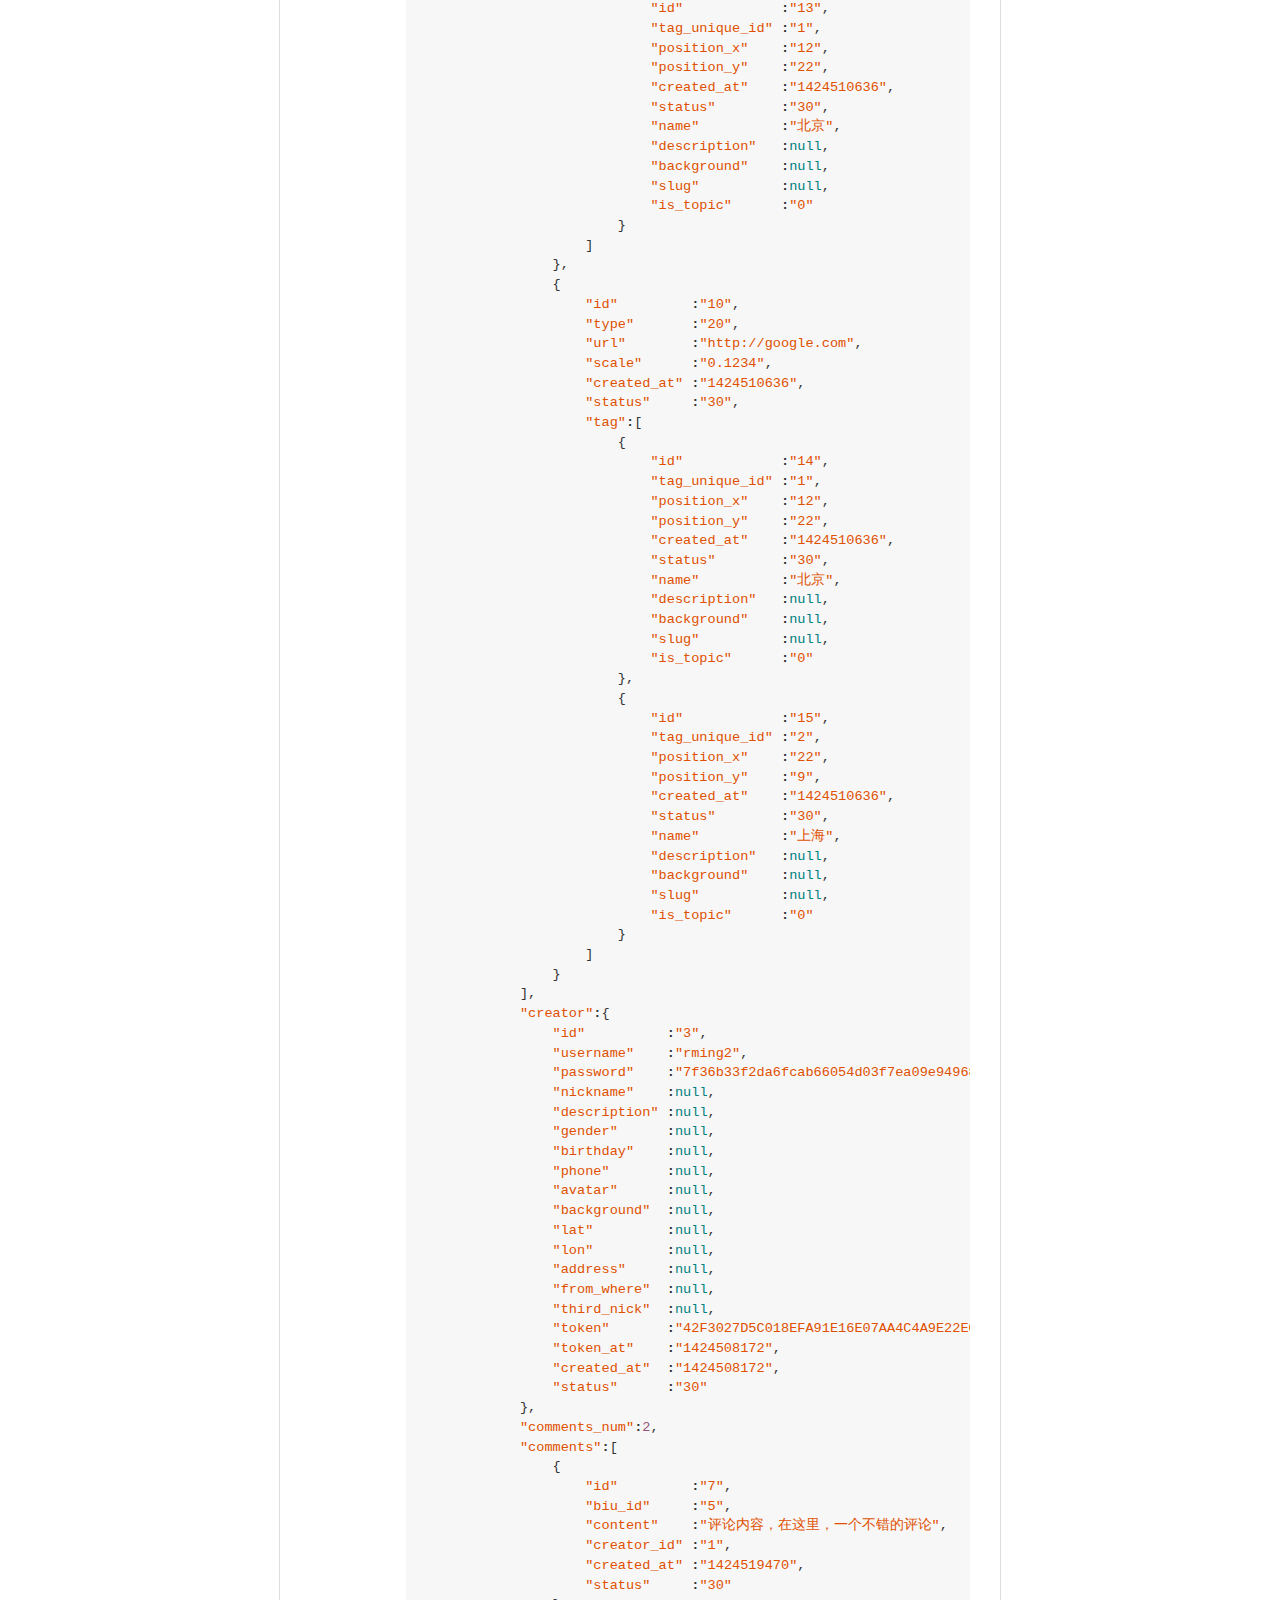
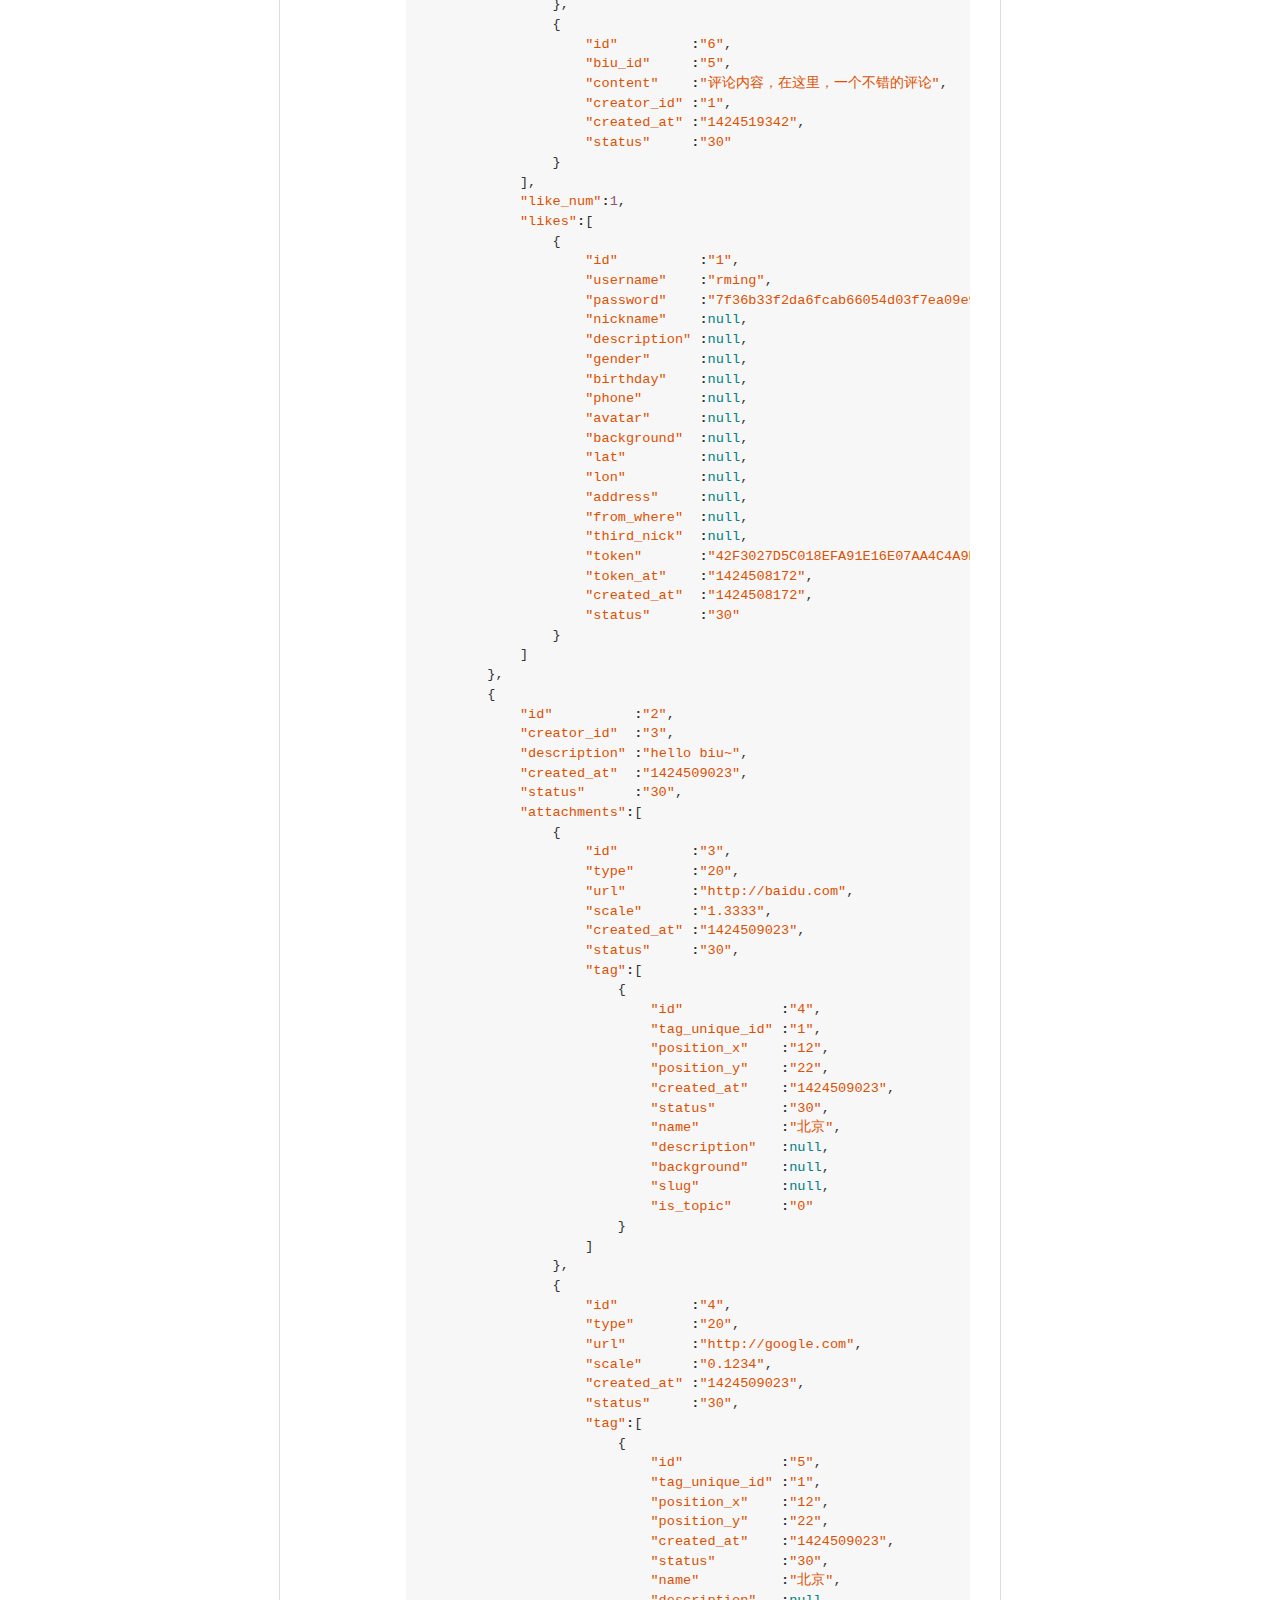
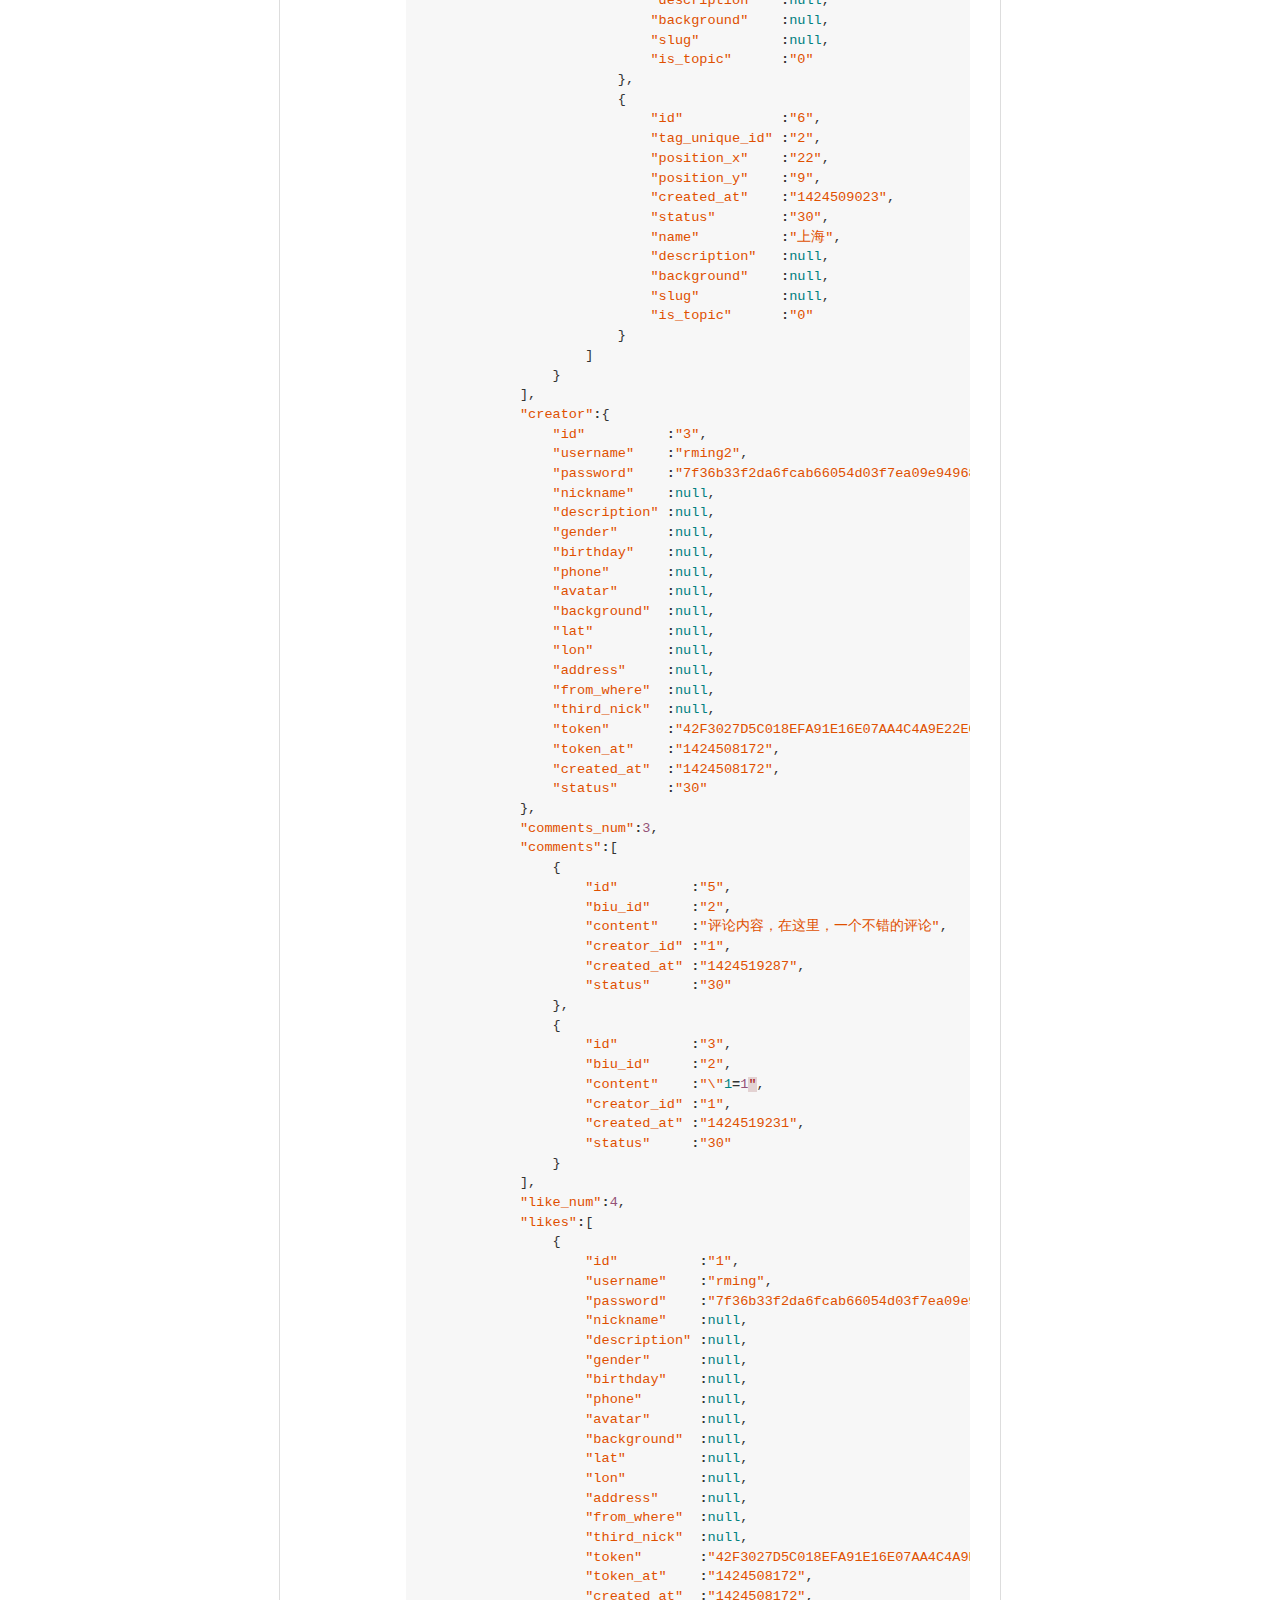
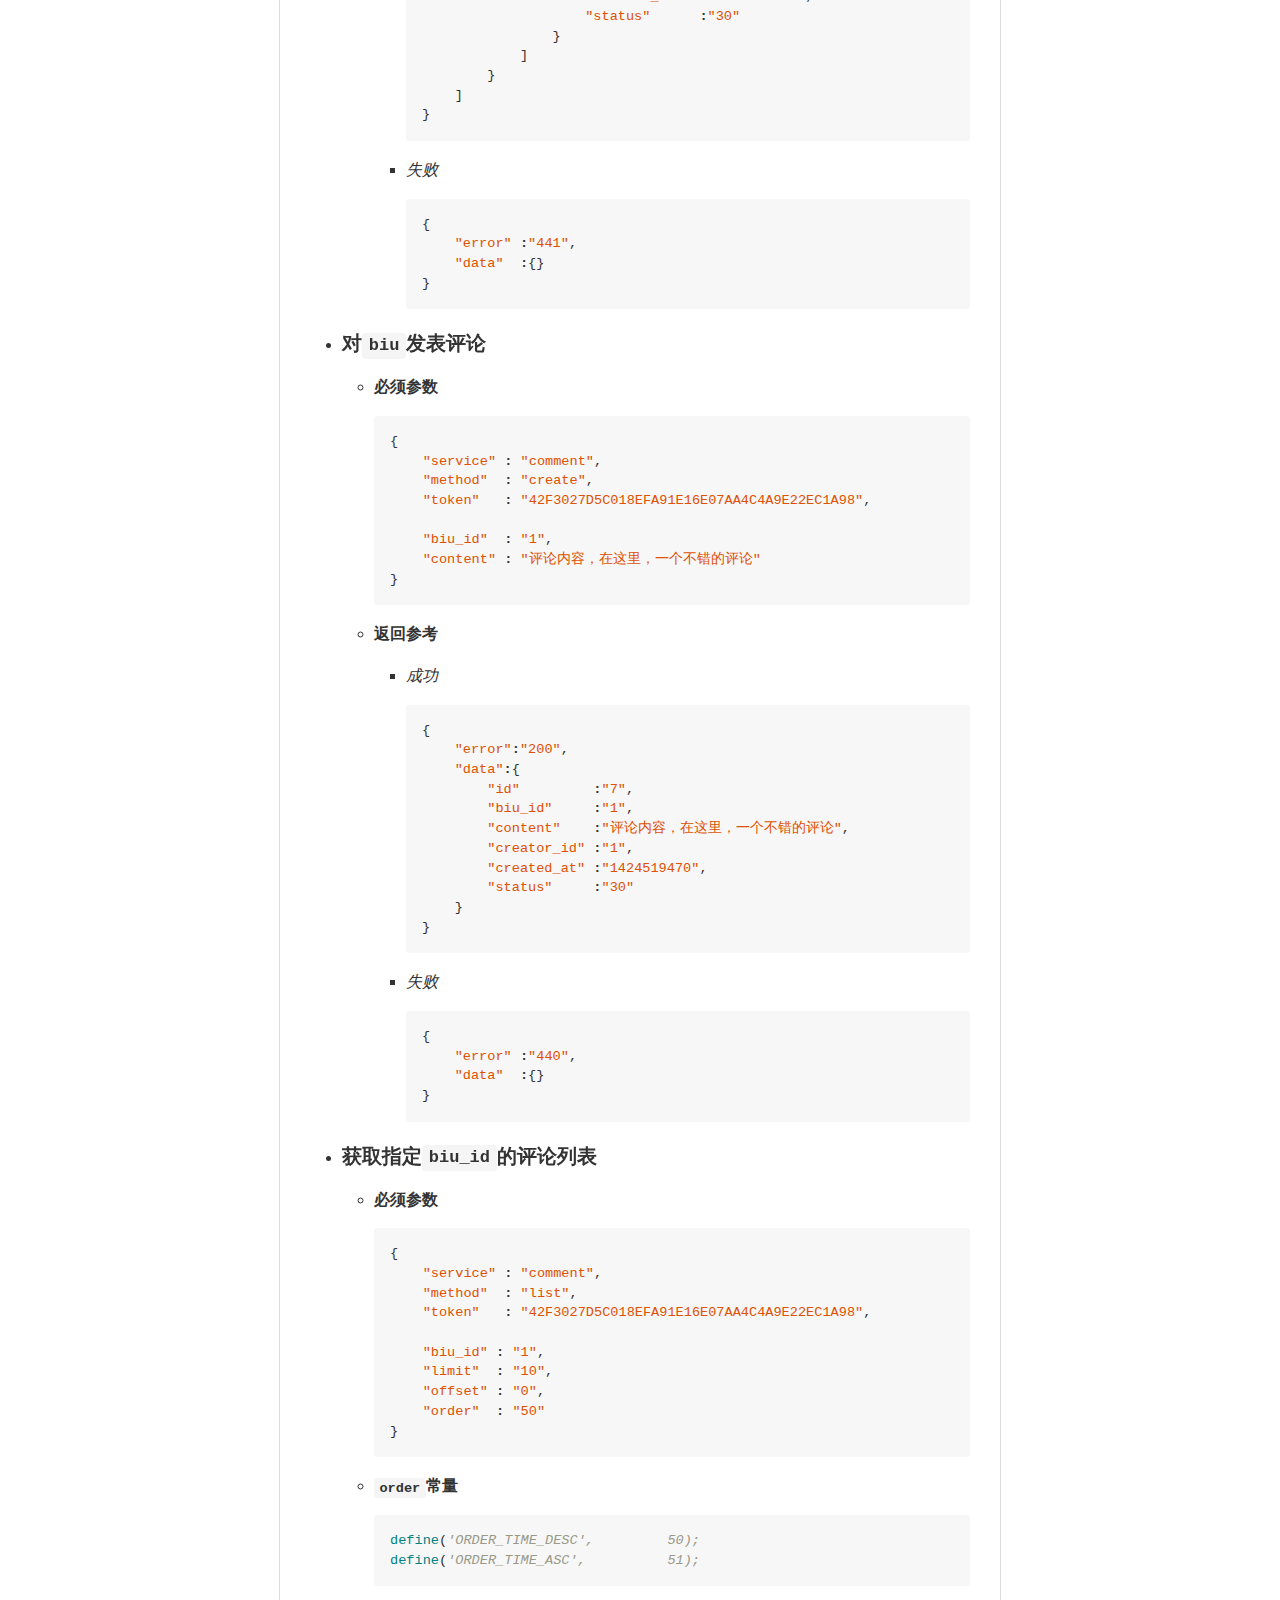
==== commit ac9b2cf4: "- [feature] 数据备份，更新文档" ====
--- a/README.html
+++ b/README.html
@@ -1089,7 +1089,14 @@
 <li><a href="#_5">登录</a></li>
 <li><a href="#_6">更新</a></li>
 <li><a href="#token">获取七牛文件上传token</a></li>
-<li><a href="#_7">错误代码</a></li>
+<li><a href="#biu">新biu~</a></li>
+<li><a href="#biu_1">获取biu列表</a></li>
+<li><a href="#biu_2">对biu发表评论</a></li>
+<li><a href="#biu_id">获取指定biu_id的评论列表</a></li>
+<li><a href="#biu_id_1">为指定biu_id的点赞</a></li>
+<li><a href="#biu_id_2">获取指定biu_id的点赞的人信息列表</a></li>
+<li><a href="#_7">全局预定义</a></li>
+<li><a href="#_8">错误代码</a></li>
 </ul>
 </div>
 <ul>
@@ -1410,7 +1417,842 @@
 </ul>
 </li>
 <li>
-<h4 id="_7"><a name="user-content-_7" href="#_7" class="headeranchor-link" aria-hidden="true"><span class="headeranchor"></span></a>错误代码</h4>
+<h4 id="biu"><a name="user-content-biu" href="#biu" class="headeranchor-link" aria-hidden="true"><span class="headeranchor"></span></a>新biu~</h4>
+<ul>
+<li>
+<p><strong>预定义常量</strong></p>
+<div class="codehilite"><pre><span class="c1">//宽高比支持最多 5 位小数</span>
+<span class="n">define</span><span class="p">(&#39;</span><span class="no">TYPE_IMAGE</span><span class="p">&#39;,</span> <span class="mh">20</span><span class="p">);</span>
+<span class="n">define</span><span class="p">(&#39;</span><span class="no">TYPE_VIDEO</span><span class="p">&#39;,</span> <span class="mh">21</span><span class="p">);</span>
+</pre></div>
+
+
+</li>
+<li>
+<p><strong>必须参数</strong></p>
+<div class="codehilite"><pre><span class="p">{</span>
+<span class="w">    </span><span class="s2">&quot;service&quot;</span><span class="w">      </span><span class="o">:</span><span class="w"> </span><span class="s2">&quot;biu&quot;</span><span class="p">,</span>
+<span class="w">    </span><span class="s2">&quot;method&quot;</span><span class="w">       </span><span class="o">:</span><span class="w"> </span><span class="s2">&quot;create&quot;</span><span class="p">,</span>
+<span class="w">    </span><span class="s2">&quot;token&quot;</span><span class="w">        </span><span class="o">:</span><span class="w"> </span><span class="s2">&quot;42F3027D5C018EFA91E16E07AA4C4A9E22EC1A98&quot;</span><span class="p">,</span>
+
+<span class="w">    </span><span class="s2">&quot;attachment&quot;</span><span class="o">:</span><span class="w"> </span><span class="p">[</span>
+<span class="w">        </span><span class="p">{</span>
+<span class="w">            </span><span class="s2">&quot;url&quot;</span><span class="w">   </span><span class="o">:</span><span class="w"> </span><span class="s2">&quot;http://baidu.com&quot;</span><span class="p">,</span>
+<span class="w">            </span><span class="s2">&quot;type&quot;</span><span class="w">  </span><span class="o">:</span><span class="w"> </span><span class="s2">&quot;20&quot;</span><span class="p">,</span>
+<span class="w">            </span><span class="s2">&quot;scale&quot;</span><span class="w"> </span><span class="o">:</span><span class="w"> </span><span class="s2">&quot;1.3333&quot;</span><span class="p">,</span>
+<span class="w">            </span><span class="s2">&quot;tag&quot;</span><span class="w">   </span><span class="o">:</span><span class="w"> </span><span class="p">[</span>
+<span class="w">                </span><span class="p">{</span>
+<span class="w">                    </span><span class="s2">&quot;name&quot;</span><span class="w">        </span><span class="o">:</span><span class="w"> </span><span class="s2">&quot;北京&quot;</span><span class="p">,</span>
+<span class="w">                    </span><span class="s2">&quot;position_x&quot;</span><span class="w">  </span><span class="o">:</span><span class="w"> </span><span class="s2">&quot;12&quot;</span><span class="p">,</span>
+<span class="w">                    </span><span class="s2">&quot;position_y&quot;</span><span class="w">  </span><span class="o">:</span><span class="w"> </span><span class="s2">&quot;22&quot;</span>
+<span class="w">                </span><span class="p">}</span>
+<span class="w">            </span><span class="p">]</span>
+<span class="w">        </span><span class="p">},</span>
+<span class="w">        </span><span class="p">{</span>
+<span class="w">            </span><span class="s2">&quot;url&quot;</span><span class="w">   </span><span class="o">:</span><span class="w"> </span><span class="s2">&quot;http://google.com&quot;</span><span class="p">,</span>
+<span class="w">            </span><span class="s2">&quot;type&quot;</span><span class="w">  </span><span class="o">:</span><span class="w"> </span><span class="s2">&quot;20&quot;</span><span class="p">,</span>
+<span class="w">            </span><span class="s2">&quot;scale&quot;</span><span class="w"> </span><span class="o">:</span><span class="w"> </span><span class="s2">&quot;0.1234&quot;</span><span class="p">,</span>
+<span class="w">            </span><span class="s2">&quot;tag&quot;</span><span class="w">   </span><span class="o">:</span><span class="w"> </span><span class="p">[</span>
+<span class="w">                </span><span class="p">{</span>
+<span class="w">                    </span><span class="s2">&quot;name&quot;</span><span class="w">        </span><span class="o">:</span><span class="w"> </span><span class="s2">&quot;北京&quot;</span><span class="p">,</span>
+<span class="w">                    </span><span class="s2">&quot;position_x&quot;</span><span class="w">  </span><span class="o">:</span><span class="w"> </span><span class="s2">&quot;12&quot;</span><span class="p">,</span>
+<span class="w">                    </span><span class="s2">&quot;position_y&quot;</span><span class="w">  </span><span class="o">:</span><span class="w"> </span><span class="s2">&quot;22&quot;</span>
+<span class="w">                </span><span class="p">},</span>
+<span class="w">                </span><span class="p">{</span>
+<span class="w">                    </span><span class="s2">&quot;name&quot;</span><span class="w">        </span><span class="o">:</span><span class="w"> </span><span class="s2">&quot;上海&quot;</span><span class="p">,</span>
+<span class="w">                    </span><span class="s2">&quot;position_x&quot;</span><span class="w">  </span><span class="o">:</span><span class="w"> </span><span class="s2">&quot;22&quot;</span><span class="p">,</span>
+<span class="w">                    </span><span class="s2">&quot;position_y&quot;</span><span class="w">  </span><span class="o">:</span><span class="w"> </span><span class="s2">&quot;9&quot;</span>
+<span class="w">                </span><span class="p">}</span>
+<span class="w">            </span><span class="p">]</span>
+<span class="w">        </span><span class="p">}</span>
+<span class="w">    </span><span class="p">],</span>
+<span class="w">    </span><span class="s2">&quot;description&quot;</span><span class="o">:</span><span class="w"> </span><span class="s2">&quot;hello biu~&quot;</span>
+<span class="p">}</span>
+</pre></div>
+
+
+</li>
+<li>
+<p><strong>返回参考</strong></p>
+<ul>
+<li>
+<p><em>成功</em></p>
+<div class="codehilite"><pre><span class="p">{</span>
+<span class="w">    </span><span class="s2">&quot;error&quot;</span><span class="o">:</span><span class="s2">&quot;200&quot;</span><span class="p">,</span>
+<span class="w">    </span><span class="s2">&quot;data&quot;</span><span class="o">:</span><span class="p">{</span>
+<span class="w">        </span><span class="s2">&quot;id&quot;</span><span class="w">          </span><span class="o">:</span><span class="s2">&quot;2&quot;</span><span class="p">,</span>
+<span class="w">        </span><span class="s2">&quot;creator_id&quot;</span><span class="w">  </span><span class="o">:</span><span class="s2">&quot;1&quot;</span><span class="p">,</span>
+<span class="w">        </span><span class="s2">&quot;description&quot;</span><span class="w"> </span><span class="o">:</span><span class="s2">&quot;hello biu~&quot;</span><span class="p">,</span>
+<span class="w">        </span><span class="s2">&quot;created_at&quot;</span><span class="w">  </span><span class="o">:</span><span class="s2">&quot;1424509023&quot;</span><span class="p">,</span>
+<span class="w">        </span><span class="s2">&quot;status&quot;</span><span class="w">      </span><span class="o">:</span><span class="s2">&quot;30&quot;</span><span class="p">,</span>
+<span class="w">        </span><span class="s2">&quot;attachment&quot;</span><span class="o">:</span><span class="p">[</span>
+<span class="w">            </span><span class="p">{</span>
+<span class="w">                </span><span class="s2">&quot;id&quot;</span><span class="w">         </span><span class="o">:</span><span class="s2">&quot;3&quot;</span><span class="p">,</span>
+<span class="w">                </span><span class="s2">&quot;type&quot;</span><span class="w">       </span><span class="o">:</span><span class="s2">&quot;20&quot;</span><span class="p">,</span>
+<span class="w">                </span><span class="s2">&quot;url&quot;</span><span class="w">        </span><span class="o">:</span><span class="s2">&quot;http://baidu.com&quot;</span><span class="p">,</span>
+<span class="w">                </span><span class="s2">&quot;scale&quot;</span><span class="w">      </span><span class="o">:</span><span class="s2">&quot;1.3333&quot;</span><span class="p">,</span>
+<span class="w">                </span><span class="s2">&quot;created_at&quot;</span><span class="w"> </span><span class="o">:</span><span class="s2">&quot;1424509023&quot;</span><span class="p">,</span>
+<span class="w">                </span><span class="s2">&quot;status&quot;</span><span class="w">     </span><span class="o">:</span><span class="s2">&quot;30&quot;</span><span class="p">,</span>
+<span class="w">                </span><span class="s2">&quot;tag&quot;</span><span class="o">:</span><span class="p">[</span>
+<span class="w">                    </span><span class="p">{</span>
+<span class="w">                        </span><span class="s2">&quot;id&quot;</span><span class="w">            </span><span class="o">:</span><span class="s2">&quot;4&quot;</span><span class="p">,</span>
+<span class="w">                        </span><span class="s2">&quot;tag_unique_id&quot;</span><span class="w"> </span><span class="o">:</span><span class="s2">&quot;1&quot;</span><span class="p">,</span>
+<span class="w">                        </span><span class="s2">&quot;position_x&quot;</span><span class="w">    </span><span class="o">:</span><span class="s2">&quot;12&quot;</span><span class="p">,</span>
+<span class="w">                        </span><span class="s2">&quot;position_y&quot;</span><span class="w">    </span><span class="o">:</span><span class="s2">&quot;22&quot;</span><span class="p">,</span>
+<span class="w">                        </span><span class="s2">&quot;created_at&quot;</span><span class="w">    </span><span class="o">:</span><span class="s2">&quot;1424509023&quot;</span><span class="p">,</span>
+<span class="w">                        </span><span class="s2">&quot;status&quot;</span><span class="w">        </span><span class="o">:</span><span class="s2">&quot;30&quot;</span><span class="p">,</span>
+<span class="w">                        </span><span class="s2">&quot;name&quot;</span><span class="w">          </span><span class="o">:</span><span class="s2">&quot;北京&quot;</span><span class="p">,</span>
+<span class="w">                        </span><span class="s2">&quot;description&quot;</span><span class="w">   </span><span class="o">:</span><span class="vg">null</span><span class="p">,</span>
+<span class="w">                        </span><span class="s2">&quot;background&quot;</span><span class="w">    </span><span class="o">:</span><span class="vg">null</span><span class="p">,</span>
+<span class="w">                        </span><span class="s2">&quot;slug&quot;</span><span class="w">          </span><span class="o">:</span><span class="vg">null</span><span class="p">,</span>
+<span class="w">                        </span><span class="s2">&quot;is_topic&quot;</span><span class="w">      </span><span class="o">:</span><span class="s2">&quot;0&quot;</span>
+<span class="w">                    </span><span class="p">}</span>
+<span class="w">                </span><span class="p">]</span>
+<span class="w">            </span><span class="p">},</span>
+<span class="w">            </span><span class="p">{</span>
+<span class="w">                </span><span class="s2">&quot;id&quot;</span><span class="w">         </span><span class="o">:</span><span class="s2">&quot;4&quot;</span><span class="p">,</span>
+<span class="w">                </span><span class="s2">&quot;type&quot;</span><span class="w">       </span><span class="o">:</span><span class="s2">&quot;20&quot;</span><span class="p">,</span>
+<span class="w">                </span><span class="s2">&quot;url&quot;</span><span class="w">        </span><span class="o">:</span><span class="s2">&quot;http://google.com&quot;</span><span class="p">,</span>
+<span class="w">                </span><span class="s2">&quot;scale&quot;</span><span class="w">      </span><span class="o">:</span><span class="s2">&quot;0.1234&quot;</span><span class="p">,</span>
+<span class="w">                </span><span class="s2">&quot;created_at&quot;</span><span class="w"> </span><span class="o">:</span><span class="s2">&quot;1424509023&quot;</span><span class="p">,</span>
+<span class="w">                </span><span class="s2">&quot;status&quot;</span><span class="w">     </span><span class="o">:</span><span class="s2">&quot;30&quot;</span><span class="p">,</span>
+<span class="w">                </span><span class="s2">&quot;tag&quot;</span><span class="o">:</span><span class="p">[</span>
+<span class="w">                    </span><span class="p">{</span>
+<span class="w">                        </span><span class="s2">&quot;id&quot;</span><span class="w">            </span><span class="o">:</span><span class="s2">&quot;5&quot;</span><span class="p">,</span>
+<span class="w">                        </span><span class="s2">&quot;tag_unique_id&quot;</span><span class="w"> </span><span class="o">:</span><span class="s2">&quot;1&quot;</span><span class="p">,</span>
+<span class="w">                        </span><span class="s2">&quot;position_x&quot;</span><span class="w">    </span><span class="o">:</span><span class="s2">&quot;12&quot;</span><span class="p">,</span>
+<span class="w">                        </span><span class="s2">&quot;position_y&quot;</span><span class="w">    </span><span class="o">:</span><span class="s2">&quot;22&quot;</span><span class="p">,</span>
+<span class="w">                        </span><span class="s2">&quot;created_at&quot;</span><span class="w">    </span><span class="o">:</span><span class="s2">&quot;1424509023&quot;</span><span class="p">,</span>
+<span class="w">                        </span><span class="s2">&quot;status&quot;</span><span class="w">        </span><span class="o">:</span><span class="s2">&quot;30&quot;</span><span class="p">,</span>
+<span class="w">                        </span><span class="s2">&quot;name&quot;</span><span class="w">          </span><span class="o">:</span><span class="s2">&quot;北京&quot;</span><span class="p">,</span>
+<span class="w">                        </span><span class="s2">&quot;description&quot;</span><span class="w">   </span><span class="o">:</span><span class="vg">null</span><span class="p">,</span>
+<span class="w">                        </span><span class="s2">&quot;background&quot;</span><span class="w">    </span><span class="o">:</span><span class="vg">null</span><span class="p">,</span>
+<span class="w">                        </span><span class="s2">&quot;slug&quot;</span><span class="w">          </span><span class="o">:</span><span class="vg">null</span><span class="p">,</span>
+<span class="w">                        </span><span class="s2">&quot;is_topic&quot;</span><span class="w">      </span><span class="o">:</span><span class="s2">&quot;0&quot;</span>
+<span class="w">                    </span><span class="p">},</span>
+<span class="w">                    </span><span class="p">{</span>
+<span class="w">                        </span><span class="s2">&quot;id&quot;</span><span class="w">            </span><span class="o">:</span><span class="s2">&quot;6&quot;</span><span class="p">,</span>
+<span class="w">                        </span><span class="s2">&quot;tag_unique_id&quot;</span><span class="w"> </span><span class="o">:</span><span class="s2">&quot;2&quot;</span><span class="p">,</span>
+<span class="w">                        </span><span class="s2">&quot;position_x&quot;</span><span class="w">    </span><span class="o">:</span><span class="s2">&quot;22&quot;</span><span class="p">,</span>
+<span class="w">                        </span><span class="s2">&quot;position_y&quot;</span><span class="w">    </span><span class="o">:</span><span class="s2">&quot;9&quot;</span><span class="p">,</span>
+<span class="w">                        </span><span class="s2">&quot;created_at&quot;</span><span class="w">    </span><span class="o">:</span><span class="s2">&quot;1424509023&quot;</span><span class="p">,</span>
+<span class="w">                        </span><span class="s2">&quot;status&quot;</span><span class="w">        </span><span class="o">:</span><span class="s2">&quot;30&quot;</span><span class="p">,</span>
+<span class="w">                        </span><span class="s2">&quot;name&quot;</span><span class="w">          </span><span class="o">:</span><span class="s2">&quot;上海&quot;</span><span class="p">,</span>
+<span class="w">                        </span><span class="s2">&quot;description&quot;</span><span class="w">   </span><span class="o">:</span><span class="vg">null</span><span class="p">,</span>
+<span class="w">                        </span><span class="s2">&quot;background&quot;</span><span class="w">    </span><span class="o">:</span><span class="vg">null</span><span class="p">,</span>
+<span class="w">                        </span><span class="s2">&quot;slug&quot;</span><span class="w">          </span><span class="o">:</span><span class="vg">null</span><span class="p">,</span>
+<span class="w">                        </span><span class="s2">&quot;is_topic&quot;</span><span class="w">      </span><span class="o">:</span><span class="s2">&quot;0&quot;</span>
+<span class="w">                    </span><span class="p">}</span>
+<span class="w">                </span><span class="p">]</span>
+<span class="w">            </span><span class="p">}</span>
+<span class="w">        </span><span class="p">]</span>
+<span class="w">    </span><span class="p">}</span>
+<span class="p">}</span>
+</pre></div>
+
+
+</li>
+<li>
+<p><em>失败</em></p>
+<div class="codehilite"><pre><span class="p">{</span>
+<span class="w">    </span><span class="s2">&quot;error&quot;</span><span class="w"> </span><span class="o">:</span><span class="s2">&quot;430&quot;</span><span class="p">,</span>
+<span class="w">    </span><span class="s2">&quot;data&quot;</span><span class="w">  </span><span class="o">:</span><span class="p">{}</span>
+<span class="p">}</span>
+</pre></div>
+
+
+</li>
+</ul>
+</li>
+</ul>
+</li>
+<li>
+<h4 id="biu_1"><a name="user-content-biu_1" href="#biu_1" class="headeranchor-link" aria-hidden="true"><span class="headeranchor"></span></a>获取biu列表</h4>
+<ul>
+<li>
+<p><strong>必须参数</strong></p>
+<div class="codehilite"><pre><span class="p">{</span>
+<span class="w">    </span><span class="s2">&quot;service&quot;</span><span class="w"> </span><span class="o">:</span><span class="w"> </span><span class="s2">&quot;biu&quot;</span><span class="p">,</span>
+<span class="w">    </span><span class="s2">&quot;method&quot;</span><span class="w">  </span><span class="o">:</span><span class="w"> </span><span class="s2">&quot;list&quot;</span><span class="p">,</span>
+<span class="w">    </span><span class="s2">&quot;token&quot;</span><span class="w">   </span><span class="o">:</span><span class="w"> </span><span class="s2">&quot;42F3027D5C018EFA91E16E07AA4C4A9E22EC1A98&quot;</span><span class="p">,</span>
+
+<span class="w">    </span><span class="o">//</span><span class="vg">指定biu_id则列表中仅包含此条信息</span><span class="err">，</span><span class="vg">需要获取列表时</span><span class="err">，</span><span class="vg">忽略biu_id</span>
+<span class="w">    </span><span class="s2">&quot;biu_id&quot;</span><span class="w">  </span><span class="o">:</span><span class="w"> </span><span class="s2">&quot;1&quot;</span><span class="p">,</span>
+
+<span class="w">    </span><span class="o">//</span><span class="vg">默认offset</span><span class="w"> </span><span class="il">0</span><span class="w"> </span><span class="p">,</span><span class="w"> </span><span class="vg">limit</span><span class="w"> </span><span class="il">0</span><span class="w"> </span><span class="p">,</span><span class="vg">order</span><span class="w"> </span><span class="vg">by</span><span class="w"> </span><span class="vg">created_at</span><span class="w"> </span><span class="vg">DESC</span>
+<span class="w">    </span><span class="s2">&quot;section&quot;</span><span class="o">:</span><span class="w"> </span><span class="s2">&quot;40&quot;</span><span class="p">,</span>
+<span class="w">    </span><span class="s2">&quot;offset&quot;</span><span class="w"> </span><span class="o">:</span><span class="w"> </span><span class="s2">&quot;0&quot;</span><span class="p">,</span>
+<span class="w">    </span><span class="s2">&quot;limit&quot;</span><span class="w">  </span><span class="o">:</span><span class="w"> </span><span class="s2">&quot;2&quot;</span><span class="p">,</span>
+<span class="w">    </span><span class="s2">&quot;order&quot;</span><span class="w">  </span><span class="o">:</span><span class="w"> </span><span class="s2">&quot;50&quot;</span>
+
+<span class="w">    </span><span class="s2">&quot;comment_limit&quot;</span><span class="w"> </span><span class="o">:</span><span class="w"> </span><span class="s2">&quot;2&quot;</span><span class="p">,</span>
+<span class="w">    </span><span class="s2">&quot;like_limit&quot;</span><span class="w">    </span><span class="o">:</span><span class="w"> </span><span class="s2">&quot;2&quot;</span>
+
+<span class="p">}</span>
+</pre></div>
+
+
+</li>
+<li>
+<p><strong><code>order</code>常量</strong></p>
+<div class="codehilite"><pre><span class="c1">//order</span>
+<span class="c1">//目前仅实现了order by time</span>
+<span class="n">define</span><span class="p">(&#39;</span><span class="no">ORDER_TIME_DESC</span><span class="p">&#39;,</span>         <span class="mh">50</span><span class="p">);</span>
+<span class="n">define</span><span class="p">(&#39;</span><span class="no">ORDER_TIME_ASC</span><span class="p">&#39;,</span>          <span class="mh">51</span><span class="p">);</span>
+
+<span class="n">define</span><span class="p">(&#39;</span><span class="no">ORDER_LIKE_DESC</span><span class="p">&#39;,</span>         <span class="mh">52</span><span class="p">);</span>
+<span class="n">define</span><span class="p">(&#39;</span><span class="no">ORDER_LIKE_ASC</span><span class="p">&#39;,</span>          <span class="mh">53</span><span class="p">);</span>
+<span class="n">define</span><span class="p">(&#39;</span><span class="no">ORDER_COMMENT_DESC</span><span class="p">&#39;,</span>      <span class="mh">54</span><span class="p">);</span>
+<span class="n">define</span><span class="p">(&#39;</span><span class="no">ORDER_COMMENT_ASC</span><span class="p">&#39;,</span>       <span class="mh">55</span><span class="p">);</span>
+</pre></div>
+
+
+</li>
+<li>
+<p><strong><code>section</code>常量</strong></p>
+<div class="codehilite"><pre><span class="c1">//section</span>
+<span class="c1">//目前仅实现 SECTION_MY</span>
+<span class="n">define</span><span class="p">(&#39;</span><span class="no">SECTION_MY</span><span class="p">&#39;,</span>             <span class="mh">40</span><span class="p">);</span>
+<span class="n">define</span><span class="p">(&#39;</span><span class="no">SECTION_FOLLOW</span><span class="p">&#39;,</span>         <span class="mh">41</span><span class="p">);</span>
+<span class="n">define</span><span class="p">(&#39;</span><span class="no">SECTION_NEAR</span><span class="p">&#39;,</span>           <span class="mh">42</span><span class="p">);</span>
+<span class="n">define</span><span class="p">(&#39;</span><span class="no">SECTION_RECOMMEND</span><span class="p">&#39;,</span>      <span class="mh">43</span><span class="p">);</span>
+</pre></div>
+
+
+</li>
+<li>
+<p><strong>返回参考</strong></p>
+<ul>
+<li>
+<p><em>成功</em></p>
+<div class="codehilite"><pre><span class="p">{</span>
+<span class="w">    </span><span class="s2">&quot;error&quot;</span><span class="o">:</span><span class="s2">&quot;200&quot;</span><span class="p">,</span>
+<span class="w">    </span><span class="s2">&quot;data&quot;</span><span class="o">:</span><span class="p">[</span>
+<span class="w">        </span><span class="p">{</span>
+<span class="w">            </span><span class="s2">&quot;id&quot;</span><span class="w">          </span><span class="o">:</span><span class="s2">&quot;5&quot;</span><span class="p">,</span>
+<span class="w">            </span><span class="s2">&quot;creator_id&quot;</span><span class="w">  </span><span class="o">:</span><span class="s2">&quot;3&quot;</span><span class="p">,</span>
+<span class="w">            </span><span class="s2">&quot;description&quot;</span><span class="w"> </span><span class="o">:</span><span class="s2">&quot;hello biu~&quot;</span><span class="p">,</span>
+<span class="w">            </span><span class="s2">&quot;created_at&quot;</span><span class="w">  </span><span class="o">:</span><span class="s2">&quot;1424510636&quot;</span><span class="p">,</span>
+<span class="w">            </span><span class="s2">&quot;status&quot;</span><span class="w">      </span><span class="o">:</span><span class="s2">&quot;30&quot;</span><span class="p">,</span>
+<span class="w">            </span><span class="s2">&quot;attachments&quot;</span><span class="o">:</span><span class="p">[</span>
+<span class="w">                </span><span class="p">{</span>
+<span class="w">                    </span><span class="s2">&quot;id&quot;</span><span class="w">         </span><span class="o">:</span><span class="s2">&quot;9&quot;</span><span class="p">,</span>
+<span class="w">                    </span><span class="s2">&quot;type&quot;</span><span class="w">       </span><span class="o">:</span><span class="s2">&quot;20&quot;</span><span class="p">,</span>
+<span class="w">                    </span><span class="s2">&quot;url&quot;</span><span class="w">        </span><span class="o">:</span><span class="s2">&quot;http://baidu.com&quot;</span><span class="p">,</span>
+<span class="w">                    </span><span class="s2">&quot;scale&quot;</span><span class="w">      </span><span class="o">:</span><span class="s2">&quot;1.3333&quot;</span><span class="p">,</span>
+<span class="w">                    </span><span class="s2">&quot;created_at&quot;</span><span class="w"> </span><span class="o">:</span><span class="s2">&quot;1424510636&quot;</span><span class="p">,</span>
+<span class="w">                    </span><span class="s2">&quot;status&quot;</span><span class="w">     </span><span class="o">:</span><span class="s2">&quot;30&quot;</span><span class="p">,</span>
+<span class="w">                    </span><span class="s2">&quot;tag&quot;</span><span class="o">:</span><span class="p">[</span>
+<span class="w">                        </span><span class="p">{</span>
+<span class="w">                            </span><span class="s2">&quot;id&quot;</span><span class="w">            </span><span class="o">:</span><span class="s2">&quot;13&quot;</span><span class="p">,</span>
+<span class="w">                            </span><span class="s2">&quot;tag_unique_id&quot;</span><span class="w"> </span><span class="o">:</span><span class="s2">&quot;1&quot;</span><span class="p">,</span>
+<span class="w">                            </span><span class="s2">&quot;position_x&quot;</span><span class="w">    </span><span class="o">:</span><span class="s2">&quot;12&quot;</span><span class="p">,</span>
+<span class="w">                            </span><span class="s2">&quot;position_y&quot;</span><span class="w">    </span><span class="o">:</span><span class="s2">&quot;22&quot;</span><span class="p">,</span>
+<span class="w">                            </span><span class="s2">&quot;created_at&quot;</span><span class="w">    </span><span class="o">:</span><span class="s2">&quot;1424510636&quot;</span><span class="p">,</span>
+<span class="w">                            </span><span class="s2">&quot;status&quot;</span><span class="w">        </span><span class="o">:</span><span class="s2">&quot;30&quot;</span><span class="p">,</span>
+<span class="w">                            </span><span class="s2">&quot;name&quot;</span><span class="w">          </span><span class="o">:</span><span class="s2">&quot;北京&quot;</span><span class="p">,</span>
+<span class="w">                            </span><span class="s2">&quot;description&quot;</span><span class="w">   </span><span class="o">:</span><span class="vg">null</span><span class="p">,</span>
+<span class="w">                            </span><span class="s2">&quot;background&quot;</span><span class="w">    </span><span class="o">:</span><span class="vg">null</span><span class="p">,</span>
+<span class="w">                            </span><span class="s2">&quot;slug&quot;</span><span class="w">          </span><span class="o">:</span><span class="vg">null</span><span class="p">,</span>
+<span class="w">                            </span><span class="s2">&quot;is_topic&quot;</span><span class="w">      </span><span class="o">:</span><span class="s2">&quot;0&quot;</span>
+<span class="w">                        </span><span class="p">}</span>
+<span class="w">                    </span><span class="p">]</span>
+<span class="w">                </span><span class="p">},</span>
+<span class="w">                </span><span class="p">{</span>
+<span class="w">                    </span><span class="s2">&quot;id&quot;</span><span class="w">         </span><span class="o">:</span><span class="s2">&quot;10&quot;</span><span class="p">,</span>
+<span class="w">                    </span><span class="s2">&quot;type&quot;</span><span class="w">       </span><span class="o">:</span><span class="s2">&quot;20&quot;</span><span class="p">,</span>
+<span class="w">                    </span><span class="s2">&quot;url&quot;</span><span class="w">        </span><span class="o">:</span><span class="s2">&quot;http://google.com&quot;</span><span class="p">,</span>
+<span class="w">                    </span><span class="s2">&quot;scale&quot;</span><span class="w">      </span><span class="o">:</span><span class="s2">&quot;0.1234&quot;</span><span class="p">,</span>
+<span class="w">                    </span><span class="s2">&quot;created_at&quot;</span><span class="w"> </span><span class="o">:</span><span class="s2">&quot;1424510636&quot;</span><span class="p">,</span>
+<span class="w">                    </span><span class="s2">&quot;status&quot;</span><span class="w">     </span><span class="o">:</span><span class="s2">&quot;30&quot;</span><span class="p">,</span>
+<span class="w">                    </span><span class="s2">&quot;tag&quot;</span><span class="o">:</span><span class="p">[</span>
+<span class="w">                        </span><span class="p">{</span>
+<span class="w">                            </span><span class="s2">&quot;id&quot;</span><span class="w">            </span><span class="o">:</span><span class="s2">&quot;14&quot;</span><span class="p">,</span>
+<span class="w">                            </span><span class="s2">&quot;tag_unique_id&quot;</span><span class="w"> </span><span class="o">:</span><span class="s2">&quot;1&quot;</span><span class="p">,</span>
+<span class="w">                            </span><span class="s2">&quot;position_x&quot;</span><span class="w">    </span><span class="o">:</span><span class="s2">&quot;12&quot;</span><span class="p">,</span>
+<span class="w">                            </span><span class="s2">&quot;position_y&quot;</span><span class="w">    </span><span class="o">:</span><span class="s2">&quot;22&quot;</span><span class="p">,</span>
+<span class="w">                            </span><span class="s2">&quot;created_at&quot;</span><span class="w">    </span><span class="o">:</span><span class="s2">&quot;1424510636&quot;</span><span class="p">,</span>
+<span class="w">                            </span><span class="s2">&quot;status&quot;</span><span class="w">        </span><span class="o">:</span><span class="s2">&quot;30&quot;</span><span class="p">,</span>
+<span class="w">                            </span><span class="s2">&quot;name&quot;</span><span class="w">          </span><span class="o">:</span><span class="s2">&quot;北京&quot;</span><span class="p">,</span>
+<span class="w">                            </span><span class="s2">&quot;description&quot;</span><span class="w">   </span><span class="o">:</span><span class="vg">null</span><span class="p">,</span>
+<span class="w">                            </span><span class="s2">&quot;background&quot;</span><span class="w">    </span><span class="o">:</span><span class="vg">null</span><span class="p">,</span>
+<span class="w">                            </span><span class="s2">&quot;slug&quot;</span><span class="w">          </span><span class="o">:</span><span class="vg">null</span><span class="p">,</span>
+<span class="w">                            </span><span class="s2">&quot;is_topic&quot;</span><span class="w">      </span><span class="o">:</span><span class="s2">&quot;0&quot;</span>
+<span class="w">                        </span><span class="p">},</span>
+<span class="w">                        </span><span class="p">{</span>
+<span class="w">                            </span><span class="s2">&quot;id&quot;</span><span class="w">            </span><span class="o">:</span><span class="s2">&quot;15&quot;</span><span class="p">,</span>
+<span class="w">                            </span><span class="s2">&quot;tag_unique_id&quot;</span><span class="w"> </span><span class="o">:</span><span class="s2">&quot;2&quot;</span><span class="p">,</span>
+<span class="w">                            </span><span class="s2">&quot;position_x&quot;</span><span class="w">    </span><span class="o">:</span><span class="s2">&quot;22&quot;</span><span class="p">,</span>
+<span class="w">                            </span><span class="s2">&quot;position_y&quot;</span><span class="w">    </span><span class="o">:</span><span class="s2">&quot;9&quot;</span><span class="p">,</span>
+<span class="w">                            </span><span class="s2">&quot;created_at&quot;</span><span class="w">    </span><span class="o">:</span><span class="s2">&quot;1424510636&quot;</span><span class="p">,</span>
+<span class="w">                            </span><span class="s2">&quot;status&quot;</span><span class="w">        </span><span class="o">:</span><span class="s2">&quot;30&quot;</span><span class="p">,</span>
+<span class="w">                            </span><span class="s2">&quot;name&quot;</span><span class="w">          </span><span class="o">:</span><span class="s2">&quot;上海&quot;</span><span class="p">,</span>
+<span class="w">                            </span><span class="s2">&quot;description&quot;</span><span class="w">   </span><span class="o">:</span><span class="vg">null</span><span class="p">,</span>
+<span class="w">                            </span><span class="s2">&quot;background&quot;</span><span class="w">    </span><span class="o">:</span><span class="vg">null</span><span class="p">,</span>
+<span class="w">                            </span><span class="s2">&quot;slug&quot;</span><span class="w">          </span><span class="o">:</span><span class="vg">null</span><span class="p">,</span>
+<span class="w">                            </span><span class="s2">&quot;is_topic&quot;</span><span class="w">      </span><span class="o">:</span><span class="s2">&quot;0&quot;</span>
+<span class="w">                        </span><span class="p">}</span>
+<span class="w">                    </span><span class="p">]</span>
+<span class="w">                </span><span class="p">}</span>
+<span class="w">            </span><span class="p">],</span>
+<span class="w">            </span><span class="s2">&quot;creator&quot;</span><span class="o">:</span><span class="p">{</span>
+<span class="w">                </span><span class="s2">&quot;id&quot;</span><span class="w">          </span><span class="o">:</span><span class="s2">&quot;3&quot;</span><span class="p">,</span>
+<span class="w">                </span><span class="s2">&quot;username&quot;</span><span class="w">    </span><span class="o">:</span><span class="s2">&quot;rming2&quot;</span><span class="p">,</span>
+<span class="w">                </span><span class="s2">&quot;password&quot;</span><span class="w">    </span><span class="o">:</span><span class="s2">&quot;7f36b33f2da6fcab66054d03f7ea09e949687025&quot;</span><span class="p">,</span>
+<span class="w">                </span><span class="s2">&quot;nickname&quot;</span><span class="w">    </span><span class="o">:</span><span class="vg">null</span><span class="p">,</span>
+<span class="w">                </span><span class="s2">&quot;description&quot;</span><span class="w"> </span><span class="o">:</span><span class="vg">null</span><span class="p">,</span>
+<span class="w">                </span><span class="s2">&quot;gender&quot;</span><span class="w">      </span><span class="o">:</span><span class="vg">null</span><span class="p">,</span>
+<span class="w">                </span><span class="s2">&quot;birthday&quot;</span><span class="w">    </span><span class="o">:</span><span class="vg">null</span><span class="p">,</span>
+<span class="w">                </span><span class="s2">&quot;phone&quot;</span><span class="w">       </span><span class="o">:</span><span class="vg">null</span><span class="p">,</span>
+<span class="w">                </span><span class="s2">&quot;avatar&quot;</span><span class="w">      </span><span class="o">:</span><span class="vg">null</span><span class="p">,</span>
+<span class="w">                </span><span class="s2">&quot;background&quot;</span><span class="w">  </span><span class="o">:</span><span class="vg">null</span><span class="p">,</span>
+<span class="w">                </span><span class="s2">&quot;lat&quot;</span><span class="w">         </span><span class="o">:</span><span class="vg">null</span><span class="p">,</span>
+<span class="w">                </span><span class="s2">&quot;lon&quot;</span><span class="w">         </span><span class="o">:</span><span class="vg">null</span><span class="p">,</span>
+<span class="w">                </span><span class="s2">&quot;address&quot;</span><span class="w">     </span><span class="o">:</span><span class="vg">null</span><span class="p">,</span>
+<span class="w">                </span><span class="s2">&quot;from_where&quot;</span><span class="w">  </span><span class="o">:</span><span class="vg">null</span><span class="p">,</span>
+<span class="w">                </span><span class="s2">&quot;third_nick&quot;</span><span class="w">  </span><span class="o">:</span><span class="vg">null</span><span class="p">,</span>
+<span class="w">                </span><span class="s2">&quot;token&quot;</span><span class="w">       </span><span class="o">:</span><span class="s2">&quot;42F3027D5C018EFA91E16E07AA4C4A9E22EC1A98&quot;</span><span class="p">,</span>
+<span class="w">                </span><span class="s2">&quot;token_at&quot;</span><span class="w">    </span><span class="o">:</span><span class="s2">&quot;1424508172&quot;</span><span class="p">,</span>
+<span class="w">                </span><span class="s2">&quot;created_at&quot;</span><span class="w">  </span><span class="o">:</span><span class="s2">&quot;1424508172&quot;</span><span class="p">,</span>
+<span class="w">                </span><span class="s2">&quot;status&quot;</span><span class="w">      </span><span class="o">:</span><span class="s2">&quot;30&quot;</span>
+<span class="w">            </span><span class="p">},</span>
+<span class="w">            </span><span class="s2">&quot;comments_num&quot;</span><span class="o">:</span><span class="il">2</span><span class="p">,</span>
+<span class="w">            </span><span class="s2">&quot;comments&quot;</span><span class="o">:</span><span class="p">[</span>
+<span class="w">                </span><span class="p">{</span>
+<span class="w">                    </span><span class="s2">&quot;id&quot;</span><span class="w">         </span><span class="o">:</span><span class="s2">&quot;7&quot;</span><span class="p">,</span>
+<span class="w">                    </span><span class="s2">&quot;biu_id&quot;</span><span class="w">     </span><span class="o">:</span><span class="s2">&quot;5&quot;</span><span class="p">,</span>
+<span class="w">                    </span><span class="s2">&quot;content&quot;</span><span class="w">    </span><span class="o">:</span><span class="s2">&quot;评论内容，在这里，一个不错的评论&quot;</span><span class="p">,</span>
+<span class="w">                    </span><span class="s2">&quot;creator_id&quot;</span><span class="w"> </span><span class="o">:</span><span class="s2">&quot;1&quot;</span><span class="p">,</span>
+<span class="w">                    </span><span class="s2">&quot;created_at&quot;</span><span class="w"> </span><span class="o">:</span><span class="s2">&quot;1424519470&quot;</span><span class="p">,</span>
+<span class="w">                    </span><span class="s2">&quot;status&quot;</span><span class="w">     </span><span class="o">:</span><span class="s2">&quot;30&quot;</span>
+<span class="w">                </span><span class="p">},</span>
+<span class="w">                </span><span class="p">{</span>
+<span class="w">                    </span><span class="s2">&quot;id&quot;</span><span class="w">         </span><span class="o">:</span><span class="s2">&quot;6&quot;</span><span class="p">,</span>
+<span class="w">                    </span><span class="s2">&quot;biu_id&quot;</span><span class="w">     </span><span class="o">:</span><span class="s2">&quot;5&quot;</span><span class="p">,</span>
+<span class="w">                    </span><span class="s2">&quot;content&quot;</span><span class="w">    </span><span class="o">:</span><span class="s2">&quot;评论内容，在这里，一个不错的评论&quot;</span><span class="p">,</span>
+<span class="w">                    </span><span class="s2">&quot;creator_id&quot;</span><span class="w"> </span><span class="o">:</span><span class="s2">&quot;1&quot;</span><span class="p">,</span>
+<span class="w">                    </span><span class="s2">&quot;created_at&quot;</span><span class="w"> </span><span class="o">:</span><span class="s2">&quot;1424519342&quot;</span><span class="p">,</span>
+<span class="w">                    </span><span class="s2">&quot;status&quot;</span><span class="w">     </span><span class="o">:</span><span class="s2">&quot;30&quot;</span>
+<span class="w">                </span><span class="p">}</span>
+<span class="w">            </span><span class="p">],</span>
+<span class="w">            </span><span class="s2">&quot;like_num&quot;</span><span class="o">:</span><span class="il">1</span><span class="p">,</span>
+<span class="w">            </span><span class="s2">&quot;likes&quot;</span><span class="o">:</span><span class="p">[</span>
+<span class="w">                </span><span class="p">{</span>
+<span class="w">                    </span><span class="s2">&quot;id&quot;</span><span class="w">          </span><span class="o">:</span><span class="s2">&quot;1&quot;</span><span class="p">,</span>
+<span class="w">                    </span><span class="s2">&quot;username&quot;</span><span class="w">    </span><span class="o">:</span><span class="s2">&quot;rming&quot;</span><span class="p">,</span>
+<span class="w">                    </span><span class="s2">&quot;password&quot;</span><span class="w">    </span><span class="o">:</span><span class="s2">&quot;7f36b33f2da6fcab66054d03f7ea09e949687025&quot;</span><span class="p">,</span>
+<span class="w">                    </span><span class="s2">&quot;nickname&quot;</span><span class="w">    </span><span class="o">:</span><span class="vg">null</span><span class="p">,</span>
+<span class="w">                    </span><span class="s2">&quot;description&quot;</span><span class="w"> </span><span class="o">:</span><span class="vg">null</span><span class="p">,</span>
+<span class="w">                    </span><span class="s2">&quot;gender&quot;</span><span class="w">      </span><span class="o">:</span><span class="vg">null</span><span class="p">,</span>
+<span class="w">                    </span><span class="s2">&quot;birthday&quot;</span><span class="w">    </span><span class="o">:</span><span class="vg">null</span><span class="p">,</span>
+<span class="w">                    </span><span class="s2">&quot;phone&quot;</span><span class="w">       </span><span class="o">:</span><span class="vg">null</span><span class="p">,</span>
+<span class="w">                    </span><span class="s2">&quot;avatar&quot;</span><span class="w">      </span><span class="o">:</span><span class="vg">null</span><span class="p">,</span>
+<span class="w">                    </span><span class="s2">&quot;background&quot;</span><span class="w">  </span><span class="o">:</span><span class="vg">null</span><span class="p">,</span>
+<span class="w">                    </span><span class="s2">&quot;lat&quot;</span><span class="w">         </span><span class="o">:</span><span class="vg">null</span><span class="p">,</span>
+<span class="w">                    </span><span class="s2">&quot;lon&quot;</span><span class="w">         </span><span class="o">:</span><span class="vg">null</span><span class="p">,</span>
+<span class="w">                    </span><span class="s2">&quot;address&quot;</span><span class="w">     </span><span class="o">:</span><span class="vg">null</span><span class="p">,</span>
+<span class="w">                    </span><span class="s2">&quot;from_where&quot;</span><span class="w">  </span><span class="o">:</span><span class="vg">null</span><span class="p">,</span>
+<span class="w">                    </span><span class="s2">&quot;third_nick&quot;</span><span class="w">  </span><span class="o">:</span><span class="vg">null</span><span class="p">,</span>
+<span class="w">                    </span><span class="s2">&quot;token&quot;</span><span class="w">       </span><span class="o">:</span><span class="s2">&quot;42F3027D5C018EFA91E16E07AA4C4A9E22EC1A98&quot;</span><span class="p">,</span>
+<span class="w">                    </span><span class="s2">&quot;token_at&quot;</span><span class="w">    </span><span class="o">:</span><span class="s2">&quot;1424508172&quot;</span><span class="p">,</span>
+<span class="w">                    </span><span class="s2">&quot;created_at&quot;</span><span class="w">  </span><span class="o">:</span><span class="s2">&quot;1424508172&quot;</span><span class="p">,</span>
+<span class="w">                    </span><span class="s2">&quot;status&quot;</span><span class="w">      </span><span class="o">:</span><span class="s2">&quot;30&quot;</span>
+<span class="w">                </span><span class="p">}</span>
+<span class="w">            </span><span class="p">]</span>
+<span class="w">        </span><span class="p">},</span>
+<span class="w">        </span><span class="p">{</span>
+<span class="w">            </span><span class="s2">&quot;id&quot;</span><span class="w">          </span><span class="o">:</span><span class="s2">&quot;2&quot;</span><span class="p">,</span>
+<span class="w">            </span><span class="s2">&quot;creator_id&quot;</span><span class="w">  </span><span class="o">:</span><span class="s2">&quot;3&quot;</span><span class="p">,</span>
+<span class="w">            </span><span class="s2">&quot;description&quot;</span><span class="w"> </span><span class="o">:</span><span class="s2">&quot;hello biu~&quot;</span><span class="p">,</span>
+<span class="w">            </span><span class="s2">&quot;created_at&quot;</span><span class="w">  </span><span class="o">:</span><span class="s2">&quot;1424509023&quot;</span><span class="p">,</span>
+<span class="w">            </span><span class="s2">&quot;status&quot;</span><span class="w">      </span><span class="o">:</span><span class="s2">&quot;30&quot;</span><span class="p">,</span>
+<span class="w">            </span><span class="s2">&quot;attachments&quot;</span><span class="o">:</span><span class="p">[</span>
+<span class="w">                </span><span class="p">{</span>
+<span class="w">                    </span><span class="s2">&quot;id&quot;</span><span class="w">         </span><span class="o">:</span><span class="s2">&quot;3&quot;</span><span class="p">,</span>
+<span class="w">                    </span><span class="s2">&quot;type&quot;</span><span class="w">       </span><span class="o">:</span><span class="s2">&quot;20&quot;</span><span class="p">,</span>
+<span class="w">                    </span><span class="s2">&quot;url&quot;</span><span class="w">        </span><span class="o">:</span><span class="s2">&quot;http://baidu.com&quot;</span><span class="p">,</span>
+<span class="w">                    </span><span class="s2">&quot;scale&quot;</span><span class="w">      </span><span class="o">:</span><span class="s2">&quot;1.3333&quot;</span><span class="p">,</span>
+<span class="w">                    </span><span class="s2">&quot;created_at&quot;</span><span class="w"> </span><span class="o">:</span><span class="s2">&quot;1424509023&quot;</span><span class="p">,</span>
+<span class="w">                    </span><span class="s2">&quot;status&quot;</span><span class="w">     </span><span class="o">:</span><span class="s2">&quot;30&quot;</span><span class="p">,</span>
+<span class="w">                    </span><span class="s2">&quot;tag&quot;</span><span class="o">:</span><span class="p">[</span>
+<span class="w">                        </span><span class="p">{</span>
+<span class="w">                            </span><span class="s2">&quot;id&quot;</span><span class="w">            </span><span class="o">:</span><span class="s2">&quot;4&quot;</span><span class="p">,</span>
+<span class="w">                            </span><span class="s2">&quot;tag_unique_id&quot;</span><span class="w"> </span><span class="o">:</span><span class="s2">&quot;1&quot;</span><span class="p">,</span>
+<span class="w">                            </span><span class="s2">&quot;position_x&quot;</span><span class="w">    </span><span class="o">:</span><span class="s2">&quot;12&quot;</span><span class="p">,</span>
+<span class="w">                            </span><span class="s2">&quot;position_y&quot;</span><span class="w">    </span><span class="o">:</span><span class="s2">&quot;22&quot;</span><span class="p">,</span>
+<span class="w">                            </span><span class="s2">&quot;created_at&quot;</span><span class="w">    </span><span class="o">:</span><span class="s2">&quot;1424509023&quot;</span><span class="p">,</span>
+<span class="w">                            </span><span class="s2">&quot;status&quot;</span><span class="w">        </span><span class="o">:</span><span class="s2">&quot;30&quot;</span><span class="p">,</span>
+<span class="w">                            </span><span class="s2">&quot;name&quot;</span><span class="w">          </span><span class="o">:</span><span class="s2">&quot;北京&quot;</span><span class="p">,</span>
+<span class="w">                            </span><span class="s2">&quot;description&quot;</span><span class="w">   </span><span class="o">:</span><span class="vg">null</span><span class="p">,</span>
+<span class="w">                            </span><span class="s2">&quot;background&quot;</span><span class="w">    </span><span class="o">:</span><span class="vg">null</span><span class="p">,</span>
+<span class="w">                            </span><span class="s2">&quot;slug&quot;</span><span class="w">          </span><span class="o">:</span><span class="vg">null</span><span class="p">,</span>
+<span class="w">                            </span><span class="s2">&quot;is_topic&quot;</span><span class="w">      </span><span class="o">:</span><span class="s2">&quot;0&quot;</span>
+<span class="w">                        </span><span class="p">}</span>
+<span class="w">                    </span><span class="p">]</span>
+<span class="w">                </span><span class="p">},</span>
+<span class="w">                </span><span class="p">{</span>
+<span class="w">                    </span><span class="s2">&quot;id&quot;</span><span class="w">         </span><span class="o">:</span><span class="s2">&quot;4&quot;</span><span class="p">,</span>
+<span class="w">                    </span><span class="s2">&quot;type&quot;</span><span class="w">       </span><span class="o">:</span><span class="s2">&quot;20&quot;</span><span class="p">,</span>
+<span class="w">                    </span><span class="s2">&quot;url&quot;</span><span class="w">        </span><span class="o">:</span><span class="s2">&quot;http://google.com&quot;</span><span class="p">,</span>
+<span class="w">                    </span><span class="s2">&quot;scale&quot;</span><span class="w">      </span><span class="o">:</span><span class="s2">&quot;0.1234&quot;</span><span class="p">,</span>
+<span class="w">                    </span><span class="s2">&quot;created_at&quot;</span><span class="w"> </span><span class="o">:</span><span class="s2">&quot;1424509023&quot;</span><span class="p">,</span>
+<span class="w">                    </span><span class="s2">&quot;status&quot;</span><span class="w">     </span><span class="o">:</span><span class="s2">&quot;30&quot;</span><span class="p">,</span>
+<span class="w">                    </span><span class="s2">&quot;tag&quot;</span><span class="o">:</span><span class="p">[</span>
+<span class="w">                        </span><span class="p">{</span>
+<span class="w">                            </span><span class="s2">&quot;id&quot;</span><span class="w">            </span><span class="o">:</span><span class="s2">&quot;5&quot;</span><span class="p">,</span>
+<span class="w">                            </span><span class="s2">&quot;tag_unique_id&quot;</span><span class="w"> </span><span class="o">:</span><span class="s2">&quot;1&quot;</span><span class="p">,</span>
+<span class="w">                            </span><span class="s2">&quot;position_x&quot;</span><span class="w">    </span><span class="o">:</span><span class="s2">&quot;12&quot;</span><span class="p">,</span>
+<span class="w">                            </span><span class="s2">&quot;position_y&quot;</span><span class="w">    </span><span class="o">:</span><span class="s2">&quot;22&quot;</span><span class="p">,</span>
+<span class="w">                            </span><span class="s2">&quot;created_at&quot;</span><span class="w">    </span><span class="o">:</span><span class="s2">&quot;1424509023&quot;</span><span class="p">,</span>
+<span class="w">                            </span><span class="s2">&quot;status&quot;</span><span class="w">        </span><span class="o">:</span><span class="s2">&quot;30&quot;</span><span class="p">,</span>
+<span class="w">                            </span><span class="s2">&quot;name&quot;</span><span class="w">          </span><span class="o">:</span><span class="s2">&quot;北京&quot;</span><span class="p">,</span>
+<span class="w">                            </span><span class="s2">&quot;description&quot;</span><span class="w">   </span><span class="o">:</span><span class="vg">null</span><span class="p">,</span>
+<span class="w">                            </span><span class="s2">&quot;background&quot;</span><span class="w">    </span><span class="o">:</span><span class="vg">null</span><span class="p">,</span>
+<span class="w">                            </span><span class="s2">&quot;slug&quot;</span><span class="w">          </span><span class="o">:</span><span class="vg">null</span><span class="p">,</span>
+<span class="w">                            </span><span class="s2">&quot;is_topic&quot;</span><span class="w">      </span><span class="o">:</span><span class="s2">&quot;0&quot;</span>
+<span class="w">                        </span><span class="p">},</span>
+<span class="w">                        </span><span class="p">{</span>
+<span class="w">                            </span><span class="s2">&quot;id&quot;</span><span class="w">            </span><span class="o">:</span><span class="s2">&quot;6&quot;</span><span class="p">,</span>
+<span class="w">                            </span><span class="s2">&quot;tag_unique_id&quot;</span><span class="w"> </span><span class="o">:</span><span class="s2">&quot;2&quot;</span><span class="p">,</span>
+<span class="w">                            </span><span class="s2">&quot;position_x&quot;</span><span class="w">    </span><span class="o">:</span><span class="s2">&quot;22&quot;</span><span class="p">,</span>
+<span class="w">                            </span><span class="s2">&quot;position_y&quot;</span><span class="w">    </span><span class="o">:</span><span class="s2">&quot;9&quot;</span><span class="p">,</span>
+<span class="w">                            </span><span class="s2">&quot;created_at&quot;</span><span class="w">    </span><span class="o">:</span><span class="s2">&quot;1424509023&quot;</span><span class="p">,</span>
+<span class="w">                            </span><span class="s2">&quot;status&quot;</span><span class="w">        </span><span class="o">:</span><span class="s2">&quot;30&quot;</span><span class="p">,</span>
+<span class="w">                            </span><span class="s2">&quot;name&quot;</span><span class="w">          </span><span class="o">:</span><span class="s2">&quot;上海&quot;</span><span class="p">,</span>
+<span class="w">                            </span><span class="s2">&quot;description&quot;</span><span class="w">   </span><span class="o">:</span><span class="vg">null</span><span class="p">,</span>
+<span class="w">                            </span><span class="s2">&quot;background&quot;</span><span class="w">    </span><span class="o">:</span><span class="vg">null</span><span class="p">,</span>
+<span class="w">                            </span><span class="s2">&quot;slug&quot;</span><span class="w">          </span><span class="o">:</span><span class="vg">null</span><span class="p">,</span>
+<span class="w">                            </span><span class="s2">&quot;is_topic&quot;</span><span class="w">      </span><span class="o">:</span><span class="s2">&quot;0&quot;</span>
+<span class="w">                        </span><span class="p">}</span>
+<span class="w">                    </span><span class="p">]</span>
+<span class="w">                </span><span class="p">}</span>
+<span class="w">            </span><span class="p">],</span>
+<span class="w">            </span><span class="s2">&quot;creator&quot;</span><span class="o">:</span><span class="p">{</span>
+<span class="w">                </span><span class="s2">&quot;id&quot;</span><span class="w">          </span><span class="o">:</span><span class="s2">&quot;3&quot;</span><span class="p">,</span>
+<span class="w">                </span><span class="s2">&quot;username&quot;</span><span class="w">    </span><span class="o">:</span><span class="s2">&quot;rming2&quot;</span><span class="p">,</span>
+<span class="w">                </span><span class="s2">&quot;password&quot;</span><span class="w">    </span><span class="o">:</span><span class="s2">&quot;7f36b33f2da6fcab66054d03f7ea09e949687025&quot;</span><span class="p">,</span>
+<span class="w">                </span><span class="s2">&quot;nickname&quot;</span><span class="w">    </span><span class="o">:</span><span class="vg">null</span><span class="p">,</span>
+<span class="w">                </span><span class="s2">&quot;description&quot;</span><span class="w"> </span><span class="o">:</span><span class="vg">null</span><span class="p">,</span>
+<span class="w">                </span><span class="s2">&quot;gender&quot;</span><span class="w">      </span><span class="o">:</span><span class="vg">null</span><span class="p">,</span>
+<span class="w">                </span><span class="s2">&quot;birthday&quot;</span><span class="w">    </span><span class="o">:</span><span class="vg">null</span><span class="p">,</span>
+<span class="w">                </span><span class="s2">&quot;phone&quot;</span><span class="w">       </span><span class="o">:</span><span class="vg">null</span><span class="p">,</span>
+<span class="w">                </span><span class="s2">&quot;avatar&quot;</span><span class="w">      </span><span class="o">:</span><span class="vg">null</span><span class="p">,</span>
+<span class="w">                </span><span class="s2">&quot;background&quot;</span><span class="w">  </span><span class="o">:</span><span class="vg">null</span><span class="p">,</span>
+<span class="w">                </span><span class="s2">&quot;lat&quot;</span><span class="w">         </span><span class="o">:</span><span class="vg">null</span><span class="p">,</span>
+<span class="w">                </span><span class="s2">&quot;lon&quot;</span><span class="w">         </span><span class="o">:</span><span class="vg">null</span><span class="p">,</span>
+<span class="w">                </span><span class="s2">&quot;address&quot;</span><span class="w">     </span><span class="o">:</span><span class="vg">null</span><span class="p">,</span>
+<span class="w">                </span><span class="s2">&quot;from_where&quot;</span><span class="w">  </span><span class="o">:</span><span class="vg">null</span><span class="p">,</span>
+<span class="w">                </span><span class="s2">&quot;third_nick&quot;</span><span class="w">  </span><span class="o">:</span><span class="vg">null</span><span class="p">,</span>
+<span class="w">                </span><span class="s2">&quot;token&quot;</span><span class="w">       </span><span class="o">:</span><span class="s2">&quot;42F3027D5C018EFA91E16E07AA4C4A9E22EC1A98&quot;</span><span class="p">,</span>
+<span class="w">                </span><span class="s2">&quot;token_at&quot;</span><span class="w">    </span><span class="o">:</span><span class="s2">&quot;1424508172&quot;</span><span class="p">,</span>
+<span class="w">                </span><span class="s2">&quot;created_at&quot;</span><span class="w">  </span><span class="o">:</span><span class="s2">&quot;1424508172&quot;</span><span class="p">,</span>
+<span class="w">                </span><span class="s2">&quot;status&quot;</span><span class="w">      </span><span class="o">:</span><span class="s2">&quot;30&quot;</span>
+<span class="w">            </span><span class="p">},</span>
+<span class="w">            </span><span class="s2">&quot;comments_num&quot;</span><span class="o">:</span><span class="il">3</span><span class="p">,</span>
+<span class="w">            </span><span class="s2">&quot;comments&quot;</span><span class="o">:</span><span class="p">[</span>
+<span class="w">                </span><span class="p">{</span>
+<span class="w">                    </span><span class="s2">&quot;id&quot;</span><span class="w">         </span><span class="o">:</span><span class="s2">&quot;5&quot;</span><span class="p">,</span>
+<span class="w">                    </span><span class="s2">&quot;biu_id&quot;</span><span class="w">     </span><span class="o">:</span><span class="s2">&quot;2&quot;</span><span class="p">,</span>
+<span class="w">                    </span><span class="s2">&quot;content&quot;</span><span class="w">    </span><span class="o">:</span><span class="s2">&quot;评论内容，在这里，一个不错的评论&quot;</span><span class="p">,</span>
+<span class="w">                    </span><span class="s2">&quot;creator_id&quot;</span><span class="w"> </span><span class="o">:</span><span class="s2">&quot;1&quot;</span><span class="p">,</span>
+<span class="w">                    </span><span class="s2">&quot;created_at&quot;</span><span class="w"> </span><span class="o">:</span><span class="s2">&quot;1424519287&quot;</span><span class="p">,</span>
+<span class="w">                    </span><span class="s2">&quot;status&quot;</span><span class="w">     </span><span class="o">:</span><span class="s2">&quot;30&quot;</span>
+<span class="w">                </span><span class="p">},</span>
+<span class="w">                </span><span class="p">{</span>
+<span class="w">                    </span><span class="s2">&quot;id&quot;</span><span class="w">         </span><span class="o">:</span><span class="s2">&quot;3&quot;</span><span class="p">,</span>
+<span class="w">                    </span><span class="s2">&quot;biu_id&quot;</span><span class="w">     </span><span class="o">:</span><span class="s2">&quot;2&quot;</span><span class="p">,</span>
+<span class="w">                    </span><span class="s2">&quot;content&quot;</span><span class="w">    </span><span class="o">:</span><span class="s2">&quot;\&quot;</span><span class="vg">1</span><span class="o">=</span><span class="il">1</span><span class="err">&quot;</span><span class="p">,</span>
+<span class="w">                    </span><span class="s2">&quot;creator_id&quot;</span><span class="w"> </span><span class="o">:</span><span class="s2">&quot;1&quot;</span><span class="p">,</span>
+<span class="w">                    </span><span class="s2">&quot;created_at&quot;</span><span class="w"> </span><span class="o">:</span><span class="s2">&quot;1424519231&quot;</span><span class="p">,</span>
+<span class="w">                    </span><span class="s2">&quot;status&quot;</span><span class="w">     </span><span class="o">:</span><span class="s2">&quot;30&quot;</span>
+<span class="w">                </span><span class="p">}</span>
+<span class="w">            </span><span class="p">],</span>
+<span class="w">            </span><span class="s2">&quot;like_num&quot;</span><span class="o">:</span><span class="il">4</span><span class="p">,</span>
+<span class="w">            </span><span class="s2">&quot;likes&quot;</span><span class="o">:</span><span class="p">[</span>
+<span class="w">                </span><span class="p">{</span>
+<span class="w">                    </span><span class="s2">&quot;id&quot;</span><span class="w">          </span><span class="o">:</span><span class="s2">&quot;1&quot;</span><span class="p">,</span>
+<span class="w">                    </span><span class="s2">&quot;username&quot;</span><span class="w">    </span><span class="o">:</span><span class="s2">&quot;rming&quot;</span><span class="p">,</span>
+<span class="w">                    </span><span class="s2">&quot;password&quot;</span><span class="w">    </span><span class="o">:</span><span class="s2">&quot;7f36b33f2da6fcab66054d03f7ea09e949687025&quot;</span><span class="p">,</span>
+<span class="w">                    </span><span class="s2">&quot;nickname&quot;</span><span class="w">    </span><span class="o">:</span><span class="vg">null</span><span class="p">,</span>
+<span class="w">                    </span><span class="s2">&quot;description&quot;</span><span class="w"> </span><span class="o">:</span><span class="vg">null</span><span class="p">,</span>
+<span class="w">                    </span><span class="s2">&quot;gender&quot;</span><span class="w">      </span><span class="o">:</span><span class="vg">null</span><span class="p">,</span>
+<span class="w">                    </span><span class="s2">&quot;birthday&quot;</span><span class="w">    </span><span class="o">:</span><span class="vg">null</span><span class="p">,</span>
+<span class="w">                    </span><span class="s2">&quot;phone&quot;</span><span class="w">       </span><span class="o">:</span><span class="vg">null</span><span class="p">,</span>
+<span class="w">                    </span><span class="s2">&quot;avatar&quot;</span><span class="w">      </span><span class="o">:</span><span class="vg">null</span><span class="p">,</span>
+<span class="w">                    </span><span class="s2">&quot;background&quot;</span><span class="w">  </span><span class="o">:</span><span class="vg">null</span><span class="p">,</span>
+<span class="w">                    </span><span class="s2">&quot;lat&quot;</span><span class="w">         </span><span class="o">:</span><span class="vg">null</span><span class="p">,</span>
+<span class="w">                    </span><span class="s2">&quot;lon&quot;</span><span class="w">         </span><span class="o">:</span><span class="vg">null</span><span class="p">,</span>
+<span class="w">                    </span><span class="s2">&quot;address&quot;</span><span class="w">     </span><span class="o">:</span><span class="vg">null</span><span class="p">,</span>
+<span class="w">                    </span><span class="s2">&quot;from_where&quot;</span><span class="w">  </span><span class="o">:</span><span class="vg">null</span><span class="p">,</span>
+<span class="w">                    </span><span class="s2">&quot;third_nick&quot;</span><span class="w">  </span><span class="o">:</span><span class="vg">null</span><span class="p">,</span>
+<span class="w">                    </span><span class="s2">&quot;token&quot;</span><span class="w">       </span><span class="o">:</span><span class="s2">&quot;42F3027D5C018EFA91E16E07AA4C4A9E22EC1A98&quot;</span><span class="p">,</span>
+<span class="w">                    </span><span class="s2">&quot;token_at&quot;</span><span class="w">    </span><span class="o">:</span><span class="s2">&quot;1424508172&quot;</span><span class="p">,</span>
+<span class="w">                    </span><span class="s2">&quot;created_at&quot;</span><span class="w">  </span><span class="o">:</span><span class="s2">&quot;1424508172&quot;</span><span class="p">,</span>
+<span class="w">                    </span><span class="s2">&quot;status&quot;</span><span class="w">      </span><span class="o">:</span><span class="s2">&quot;30&quot;</span>
+<span class="w">                </span><span class="p">}</span>
+<span class="w">            </span><span class="p">]</span>
+<span class="w">        </span><span class="p">}</span>
+<span class="w">    </span><span class="p">]</span>
+<span class="p">}</span>
+</pre></div>
+
+
+</li>
+<li>
+<p><em>失败</em></p>
+<div class="codehilite"><pre><span class="p">{</span>
+<span class="w">    </span><span class="s2">&quot;error&quot;</span><span class="w"> </span><span class="o">:</span><span class="s2">&quot;441&quot;</span><span class="p">,</span>
+<span class="w">    </span><span class="s2">&quot;data&quot;</span><span class="w">  </span><span class="o">:</span><span class="p">{}</span>
+<span class="p">}</span>
+</pre></div>
+
+
+</li>
+</ul>
+</li>
+</ul>
+</li>
+<li>
+<h4 id="biu_2"><a name="user-content-biu_2" href="#biu_2" class="headeranchor-link" aria-hidden="true"><span class="headeranchor"></span></a>对<code>biu</code>发表评论</h4>
+<ul>
+<li>
+<p><strong>必须参数</strong></p>
+<div class="codehilite"><pre><span class="p">{</span>
+<span class="w">    </span><span class="s2">&quot;service&quot;</span><span class="w"> </span><span class="o">:</span><span class="w"> </span><span class="s2">&quot;comment&quot;</span><span class="p">,</span>
+<span class="w">    </span><span class="s2">&quot;method&quot;</span><span class="w">  </span><span class="o">:</span><span class="w"> </span><span class="s2">&quot;create&quot;</span><span class="p">,</span>
+<span class="w">    </span><span class="s2">&quot;token&quot;</span><span class="w">   </span><span class="o">:</span><span class="w"> </span><span class="s2">&quot;42F3027D5C018EFA91E16E07AA4C4A9E22EC1A98&quot;</span><span class="p">,</span>
+
+<span class="w">    </span><span class="s2">&quot;biu_id&quot;</span><span class="w">  </span><span class="o">:</span><span class="w"> </span><span class="s2">&quot;1&quot;</span><span class="p">,</span>
+<span class="w">    </span><span class="s2">&quot;content&quot;</span><span class="w"> </span><span class="o">:</span><span class="w"> </span><span class="s2">&quot;评论内容，在这里，一个不错的评论&quot;</span>
+<span class="p">}</span>
+</pre></div>
+
+
+</li>
+<li>
+<p><strong>返回参考</strong></p>
+<ul>
+<li>
+<p><em>成功</em></p>
+<div class="codehilite"><pre><span class="p">{</span>
+<span class="w">    </span><span class="s2">&quot;error&quot;</span><span class="o">:</span><span class="s2">&quot;200&quot;</span><span class="p">,</span>
+<span class="w">    </span><span class="s2">&quot;data&quot;</span><span class="o">:</span><span class="p">{</span>
+<span class="w">        </span><span class="s2">&quot;id&quot;</span><span class="w">         </span><span class="o">:</span><span class="s2">&quot;7&quot;</span><span class="p">,</span>
+<span class="w">        </span><span class="s2">&quot;biu_id&quot;</span><span class="w">     </span><span class="o">:</span><span class="s2">&quot;1&quot;</span><span class="p">,</span>
+<span class="w">        </span><span class="s2">&quot;content&quot;</span><span class="w">    </span><span class="o">:</span><span class="s2">&quot;评论内容，在这里，一个不错的评论&quot;</span><span class="p">,</span>
+<span class="w">        </span><span class="s2">&quot;creator_id&quot;</span><span class="w"> </span><span class="o">:</span><span class="s2">&quot;1&quot;</span><span class="p">,</span>
+<span class="w">        </span><span class="s2">&quot;created_at&quot;</span><span class="w"> </span><span class="o">:</span><span class="s2">&quot;1424519470&quot;</span><span class="p">,</span>
+<span class="w">        </span><span class="s2">&quot;status&quot;</span><span class="w">     </span><span class="o">:</span><span class="s2">&quot;30&quot;</span>
+<span class="w">    </span><span class="p">}</span>
+<span class="p">}</span>
+</pre></div>
+
+
+</li>
+<li>
+<p><em>失败</em></p>
+<div class="codehilite"><pre><span class="p">{</span>
+<span class="w">    </span><span class="s2">&quot;error&quot;</span><span class="w"> </span><span class="o">:</span><span class="s2">&quot;440&quot;</span><span class="p">,</span>
+<span class="w">    </span><span class="s2">&quot;data&quot;</span><span class="w">  </span><span class="o">:</span><span class="p">{}</span>
+<span class="p">}</span>
+</pre></div>
+
+
+</li>
+</ul>
+</li>
+</ul>
+</li>
+<li>
+<h4 id="biu_id"><a name="user-content-biu_id" href="#biu_id" class="headeranchor-link" aria-hidden="true"><span class="headeranchor"></span></a>获取指定<code>biu_id</code>的评论列表</h4>
+<ul>
+<li>
+<p><strong>必须参数</strong></p>
+<div class="codehilite"><pre><span class="p">{</span>
+<span class="w">    </span><span class="s2">&quot;service&quot;</span><span class="w"> </span><span class="o">:</span><span class="w"> </span><span class="s2">&quot;comment&quot;</span><span class="p">,</span>
+<span class="w">    </span><span class="s2">&quot;method&quot;</span><span class="w">  </span><span class="o">:</span><span class="w"> </span><span class="s2">&quot;list&quot;</span><span class="p">,</span>
+<span class="w">    </span><span class="s2">&quot;token&quot;</span><span class="w">   </span><span class="o">:</span><span class="w"> </span><span class="s2">&quot;42F3027D5C018EFA91E16E07AA4C4A9E22EC1A98&quot;</span><span class="p">,</span>
+
+<span class="w">    </span><span class="s2">&quot;biu_id&quot;</span><span class="w"> </span><span class="o">:</span><span class="w"> </span><span class="s2">&quot;1&quot;</span><span class="p">,</span>
+<span class="w">    </span><span class="s2">&quot;limit&quot;</span><span class="w">  </span><span class="o">:</span><span class="w"> </span><span class="s2">&quot;10&quot;</span><span class="p">,</span>
+<span class="w">    </span><span class="s2">&quot;offset&quot;</span><span class="w"> </span><span class="o">:</span><span class="w"> </span><span class="s2">&quot;0&quot;</span><span class="p">,</span>
+<span class="w">    </span><span class="s2">&quot;order&quot;</span><span class="w">  </span><span class="o">:</span><span class="w"> </span><span class="s2">&quot;50&quot;</span>
+<span class="p">}</span>
+</pre></div>
+
+
+</li>
+<li>
+<p><strong><code>order</code>常量</strong></p>
+<div class="codehilite"><pre><span class="vg">define</span><span class="p">(</span><span class="c1">&#39;ORDER_TIME_DESC&#39;,         50);</span>
+<span class="vg">define</span><span class="p">(</span><span class="c1">&#39;ORDER_TIME_ASC&#39;,          51);</span>
+</pre></div>
+
+
+</li>
+<li>
+<p><strong>返回参考</strong></p>
+<ul>
+<li>
+<p><em>成功</em></p>
+<div class="codehilite"><pre><span class="p">{</span>
+<span class="w">    </span><span class="s2">&quot;error&quot;</span><span class="o">:</span><span class="s2">&quot;200&quot;</span><span class="p">,</span>
+<span class="w">    </span><span class="s2">&quot;data&quot;</span><span class="o">:</span><span class="p">[</span>
+<span class="w">        </span><span class="p">{</span>
+<span class="w">            </span><span class="s2">&quot;id&quot;</span><span class="w">         </span><span class="o">:</span><span class="s2">&quot;7&quot;</span><span class="p">,</span>
+<span class="w">            </span><span class="s2">&quot;biu_id&quot;</span><span class="w">     </span><span class="o">:</span><span class="s2">&quot;1&quot;</span><span class="p">,</span>
+<span class="w">            </span><span class="s2">&quot;content&quot;</span><span class="w">    </span><span class="o">:</span><span class="s2">&quot;评论内容，在这里，一个不错的评论&quot;</span><span class="p">,</span>
+<span class="w">            </span><span class="s2">&quot;creator_id&quot;</span><span class="w"> </span><span class="o">:</span><span class="s2">&quot;1&quot;</span><span class="p">,</span>
+<span class="w">            </span><span class="s2">&quot;created_at&quot;</span><span class="w"> </span><span class="o">:</span><span class="s2">&quot;1424519470&quot;</span><span class="p">,</span>
+<span class="w">            </span><span class="s2">&quot;status&quot;</span><span class="w">     </span><span class="o">:</span><span class="s2">&quot;30&quot;</span>
+<span class="w">        </span><span class="p">},</span>
+<span class="w">        </span><span class="p">{</span>
+<span class="w">            </span><span class="s2">&quot;id&quot;</span><span class="w">         </span><span class="o">:</span><span class="s2">&quot;6&quot;</span><span class="p">,</span>
+<span class="w">            </span><span class="s2">&quot;biu_id&quot;</span><span class="w">     </span><span class="o">:</span><span class="s2">&quot;1&quot;</span><span class="p">,</span>
+<span class="w">            </span><span class="s2">&quot;content&quot;</span><span class="w">    </span><span class="o">:</span><span class="s2">&quot;评论内容，在这里，一个不错的评论&quot;</span><span class="p">,</span>
+<span class="w">            </span><span class="s2">&quot;creator_id&quot;</span><span class="w"> </span><span class="o">:</span><span class="s2">&quot;1&quot;</span><span class="p">,</span>
+<span class="w">            </span><span class="s2">&quot;created_at&quot;</span><span class="w"> </span><span class="o">:</span><span class="s2">&quot;1424519342&quot;</span><span class="p">,</span>
+<span class="w">            </span><span class="s2">&quot;status&quot;</span><span class="w">     </span><span class="o">:</span><span class="s2">&quot;30&quot;</span>
+<span class="w">        </span><span class="p">},</span>
+<span class="w">        </span><span class="p">{</span>
+<span class="w">            </span><span class="s2">&quot;id&quot;</span><span class="w">         </span><span class="o">:</span><span class="s2">&quot;5&quot;</span><span class="p">,</span>
+<span class="w">            </span><span class="s2">&quot;biu_id&quot;</span><span class="w">     </span><span class="o">:</span><span class="s2">&quot;1&quot;</span><span class="p">,</span>
+<span class="w">            </span><span class="s2">&quot;content&quot;</span><span class="w">    </span><span class="o">:</span><span class="s2">&quot;评论内容，在这里，一个不错的评论&quot;</span><span class="p">,</span>
+<span class="w">            </span><span class="s2">&quot;creator_id&quot;</span><span class="w"> </span><span class="o">:</span><span class="s2">&quot;1&quot;</span><span class="p">,</span>
+<span class="w">            </span><span class="s2">&quot;created_at&quot;</span><span class="w"> </span><span class="o">:</span><span class="s2">&quot;1424519287&quot;</span><span class="p">,</span>
+<span class="w">            </span><span class="s2">&quot;status&quot;</span><span class="w">     </span><span class="o">:</span><span class="s2">&quot;30&quot;</span>
+<span class="w">        </span><span class="p">},</span>
+<span class="w">        </span><span class="p">{</span>
+<span class="w">            </span><span class="s2">&quot;id&quot;</span><span class="w">         </span><span class="o">:</span><span class="s2">&quot;4&quot;</span><span class="p">,</span>
+<span class="w">            </span><span class="s2">&quot;biu_id&quot;</span><span class="w">     </span><span class="o">:</span><span class="s2">&quot;1&quot;</span><span class="p">,</span>
+<span class="w">            </span><span class="s2">&quot;content&quot;</span><span class="w">    </span><span class="o">:</span><span class="s2">&quot;评论内容，在这里，一个不错的评论&quot;</span><span class="p">,</span>
+<span class="w">            </span><span class="s2">&quot;creator_id&quot;</span><span class="w"> </span><span class="o">:</span><span class="s2">&quot;1&quot;</span><span class="p">,</span>
+<span class="w">            </span><span class="s2">&quot;created_at&quot;</span><span class="w"> </span><span class="o">:</span><span class="s2">&quot;1424519245&quot;</span><span class="p">,</span>
+<span class="w">            </span><span class="s2">&quot;status&quot;</span><span class="w">     </span><span class="o">:</span><span class="s2">&quot;30&quot;</span>
+<span class="w">        </span><span class="p">}</span>
+<span class="w">    </span><span class="p">]</span>
+<span class="p">}</span>
+</pre></div>
+
+
+</li>
+<li>
+<p><em>失败</em></p>
+<div class="codehilite"><pre><span class="p">{</span>
+<span class="w">    </span><span class="s2">&quot;error&quot;</span><span class="w"> </span><span class="o">:</span><span class="s2">&quot;441&quot;</span><span class="p">,</span>
+<span class="w">    </span><span class="s2">&quot;data&quot;</span><span class="w">  </span><span class="o">:</span><span class="p">{}</span>
+<span class="p">}</span>
+</pre></div>
+
+
+</li>
+</ul>
+</li>
+</ul>
+</li>
+<li>
+<h4 id="biu_id_1"><a name="user-content-biu_id_1" href="#biu_id_1" class="headeranchor-link" aria-hidden="true"><span class="headeranchor"></span></a>为指定<code>biu_id</code>的点赞</h4>
+<ul>
+<li>
+<p><strong>必须参数</strong></p>
+<div class="codehilite"><pre><span class="p">{</span>
+<span class="w">    </span><span class="s2">&quot;service&quot;</span><span class="w"> </span><span class="o">:</span><span class="w"> </span><span class="s2">&quot;like&quot;</span><span class="p">,</span>
+<span class="w">    </span><span class="s2">&quot;method&quot;</span><span class="w">  </span><span class="o">:</span><span class="w"> </span><span class="s2">&quot;create&quot;</span><span class="p">,</span>
+<span class="w">    </span><span class="s2">&quot;token&quot;</span><span class="w">   </span><span class="o">:</span><span class="w"> </span><span class="s2">&quot;42F3027D5C018EFA91E16E07AA4C4A9E22EC1A98&quot;</span><span class="p">,</span>
+
+<span class="w">    </span><span class="s2">&quot;biu_id&quot;</span><span class="w"> </span><span class="o">:</span><span class="w"> </span><span class="s2">&quot;1&quot;</span>
+<span class="p">}</span>
+</pre></div>
+
+
+</li>
+<li>
+<p><strong>返回参考</strong></p>
+<ul>
+<li>
+<p><em>成功</em></p>
+<div class="codehilite"><pre><span class="p">{</span>
+<span class="w">    </span><span class="s2">&quot;error&quot;</span><span class="o">:</span><span class="s2">&quot;200&quot;</span><span class="p">,</span>
+<span class="w">    </span><span class="s2">&quot;data&quot;</span><span class="o">:</span><span class="p">{</span>
+<span class="w">        </span><span class="s2">&quot;id&quot;</span><span class="o">:</span><span class="s2">&quot;24&quot;</span><span class="p">,</span>
+<span class="w">        </span><span class="s2">&quot;biu_id&quot;</span><span class="o">:</span><span class="s2">&quot;1&quot;</span><span class="p">,</span>
+<span class="w">        </span><span class="s2">&quot;creator_id&quot;</span><span class="o">:</span><span class="s2">&quot;1&quot;</span><span class="p">,</span>
+<span class="w">        </span><span class="s2">&quot;created_at&quot;</span><span class="o">:</span><span class="s2">&quot;1424527144&quot;</span><span class="p">,</span>
+<span class="w">        </span><span class="s2">&quot;status&quot;</span><span class="o">:</span><span class="s2">&quot;30&quot;</span>
+<span class="w">    </span><span class="p">}</span>
+<span class="p">}</span>
+</pre></div>
+
+
+</li>
+<li>
+<p><em>失败</em></p>
+<div class="codehilite"><pre><span class="p">{</span>
+<span class="w">    </span><span class="s2">&quot;error&quot;</span><span class="w"> </span><span class="o">:</span><span class="s2">&quot;441&quot;</span><span class="p">,</span>
+<span class="w">    </span><span class="s2">&quot;data&quot;</span><span class="w">  </span><span class="o">:</span><span class="p">{}</span>
+<span class="p">}</span>
+</pre></div>
+
+
+</li>
+</ul>
+</li>
+</ul>
+</li>
+<li>
+<h4 id="biu_id_2"><a name="user-content-biu_id_2" href="#biu_id_2" class="headeranchor-link" aria-hidden="true"><span class="headeranchor"></span></a>获取指定<code>biu_id</code>的点赞的人信息列表</h4>
+<ul>
+<li>
+<p><strong>必须参数</strong></p>
+<div class="codehilite"><pre><span class="c1">//顺序按照时间从旧到新（ORDER_TIME_ASC）</span>
+<span class="p">{</span>
+    <span class="s">&quot;service&quot;</span> <span class="o">:</span> <span class="s">&quot;like&quot;</span><span class="p">,</span>
+    <span class="s">&quot;method&quot;</span>  <span class="o">:</span> <span class="s">&quot;list&quot;</span><span class="p">,</span>
+    <span class="s">&quot;token&quot;</span>   <span class="o">:</span> <span class="s">&quot;42F3027D5C018EFA91E16E07AA4C4A9E22EC1A98&quot;</span><span class="p">,</span>
+
+    <span class="s">&quot;biu_id&quot;</span> <span class="o">:</span> <span class="s">&quot;1&quot;</span><span class="p">,</span>
+    <span class="s">&quot;offset&quot;</span> <span class="o">:</span> <span class="s">&quot;0&quot;</span><span class="p">,</span>
+    <span class="s">&quot;limit&quot;</span>  <span class="o">:</span> <span class="s">&quot;5&quot;</span>
+<span class="p">}</span>
+</pre></div>
+
+
+</li>
+<li>
+<p><strong>返回参考</strong></p>
+<ul>
+<li>
+<p><em>成功</em></p>
+<div class="codehilite"><pre><span class="p">{</span>
+<span class="w">    </span><span class="s2">&quot;error&quot;</span><span class="o">:</span><span class="s2">&quot;200&quot;</span><span class="p">,</span>
+<span class="w">    </span><span class="s2">&quot;data&quot;</span><span class="o">:</span><span class="p">[</span>
+<span class="w">        </span><span class="p">{</span>
+<span class="w">            </span><span class="s2">&quot;id&quot;</span><span class="w">          </span><span class="o">:</span><span class="s2">&quot;2&quot;</span><span class="p">,</span>
+<span class="w">            </span><span class="s2">&quot;username&quot;</span><span class="w">    </span><span class="o">:</span><span class="s2">&quot;rming1&quot;</span><span class="p">,</span>
+<span class="w">            </span><span class="s2">&quot;password&quot;</span><span class="w">    </span><span class="o">:</span><span class="s2">&quot;7f36b33f2da6fcab66054d03f7ea09e949687025&quot;</span><span class="p">,</span>
+<span class="w">            </span><span class="s2">&quot;nickname&quot;</span><span class="w">    </span><span class="o">:</span><span class="vg">null</span><span class="p">,</span>
+<span class="w">            </span><span class="s2">&quot;description&quot;</span><span class="w"> </span><span class="o">:</span><span class="vg">null</span><span class="p">,</span>
+<span class="w">            </span><span class="s2">&quot;gender&quot;</span><span class="w">      </span><span class="o">:</span><span class="vg">null</span><span class="p">,</span>
+<span class="w">            </span><span class="s2">&quot;birthday&quot;</span><span class="w">    </span><span class="o">:</span><span class="vg">null</span><span class="p">,</span>
+<span class="w">            </span><span class="s2">&quot;phone&quot;</span><span class="w">       </span><span class="o">:</span><span class="vg">null</span><span class="p">,</span>
+<span class="w">            </span><span class="s2">&quot;avatar&quot;</span><span class="w">      </span><span class="o">:</span><span class="vg">null</span><span class="p">,</span>
+<span class="w">            </span><span class="s2">&quot;background&quot;</span><span class="w">  </span><span class="o">:</span><span class="vg">null</span><span class="p">,</span>
+<span class="w">            </span><span class="s2">&quot;lat&quot;</span><span class="w">         </span><span class="o">:</span><span class="vg">null</span><span class="p">,</span>
+<span class="w">            </span><span class="s2">&quot;lon&quot;</span><span class="w">         </span><span class="o">:</span><span class="vg">null</span><span class="p">,</span>
+<span class="w">            </span><span class="s2">&quot;address&quot;</span><span class="w">     </span><span class="o">:</span><span class="vg">null</span><span class="p">,</span>
+<span class="w">            </span><span class="s2">&quot;from_where&quot;</span><span class="w">  </span><span class="o">:</span><span class="vg">null</span><span class="p">,</span>
+<span class="w">            </span><span class="s2">&quot;third_nick&quot;</span><span class="w">  </span><span class="o">:</span><span class="vg">null</span><span class="p">,</span>
+<span class="w">            </span><span class="s2">&quot;token&quot;</span><span class="w">       </span><span class="o">:</span><span class="s2">&quot;42F3027D5C018EFA91E16E07AA4C4A9E22EC1A98&quot;</span><span class="p">,</span>
+<span class="w">            </span><span class="s2">&quot;token_at&quot;</span><span class="w">    </span><span class="o">:</span><span class="s2">&quot;1424508172&quot;</span><span class="p">,</span>
+<span class="w">            </span><span class="s2">&quot;created_at&quot;</span><span class="w">  </span><span class="o">:</span><span class="s2">&quot;1424508172&quot;</span><span class="p">,</span>
+<span class="w">            </span><span class="s2">&quot;status&quot;</span><span class="w">      </span><span class="o">:</span><span class="s2">&quot;30&quot;</span>
+<span class="w">        </span><span class="p">},</span>
+<span class="w">        </span><span class="p">{</span>
+<span class="w">            </span><span class="s2">&quot;id&quot;</span><span class="w">          </span><span class="o">:</span><span class="s2">&quot;3&quot;</span><span class="p">,</span>
+<span class="w">            </span><span class="s2">&quot;username&quot;</span><span class="w">    </span><span class="o">:</span><span class="s2">&quot;rming2&quot;</span><span class="p">,</span>
+<span class="w">            </span><span class="s2">&quot;password&quot;</span><span class="w">    </span><span class="o">:</span><span class="s2">&quot;7f36b33f2da6fcab66054d03f7ea09e949687025&quot;</span><span class="p">,</span>
+<span class="w">            </span><span class="s2">&quot;nickname&quot;</span><span class="w">    </span><span class="o">:</span><span class="vg">null</span><span class="p">,</span>
+<span class="w">            </span><span class="s2">&quot;description&quot;</span><span class="w"> </span><span class="o">:</span><span class="vg">null</span><span class="p">,</span>
+<span class="w">            </span><span class="s2">&quot;gender&quot;</span><span class="w">      </span><span class="o">:</span><span class="vg">null</span><span class="p">,</span>
+<span class="w">            </span><span class="s2">&quot;birthday&quot;</span><span class="w">    </span><span class="o">:</span><span class="vg">null</span><span class="p">,</span>
+<span class="w">            </span><span class="s2">&quot;phone&quot;</span><span class="w">       </span><span class="o">:</span><span class="vg">null</span><span class="p">,</span>
+<span class="w">            </span><span class="s2">&quot;avatar&quot;</span><span class="w">      </span><span class="o">:</span><span class="vg">null</span><span class="p">,</span>
+<span class="w">            </span><span class="s2">&quot;background&quot;</span><span class="w">  </span><span class="o">:</span><span class="vg">null</span><span class="p">,</span>
+<span class="w">            </span><span class="s2">&quot;lat&quot;</span><span class="w">         </span><span class="o">:</span><span class="vg">null</span><span class="p">,</span>
+<span class="w">            </span><span class="s2">&quot;lon&quot;</span><span class="w">         </span><span class="o">:</span><span class="vg">null</span><span class="p">,</span>
+<span class="w">            </span><span class="s2">&quot;address&quot;</span><span class="w">     </span><span class="o">:</span><span class="vg">null</span><span class="p">,</span>
+<span class="w">            </span><span class="s2">&quot;from_where&quot;</span><span class="w">  </span><span class="o">:</span><span class="vg">null</span><span class="p">,</span>
+<span class="w">            </span><span class="s2">&quot;third_nick&quot;</span><span class="w">  </span><span class="o">:</span><span class="vg">null</span><span class="p">,</span>
+<span class="w">            </span><span class="s2">&quot;token&quot;</span><span class="w">       </span><span class="o">:</span><span class="s2">&quot;42F3027D5C018EFA91E16E07AA4C4A9E22EC1A98&quot;</span><span class="p">,</span>
+<span class="w">            </span><span class="s2">&quot;token_at&quot;</span><span class="w">    </span><span class="o">:</span><span class="s2">&quot;1424508172&quot;</span><span class="p">,</span>
+<span class="w">            </span><span class="s2">&quot;created_at&quot;</span><span class="w">  </span><span class="o">:</span><span class="s2">&quot;1424508172&quot;</span><span class="p">,</span>
+<span class="w">            </span><span class="s2">&quot;status&quot;</span><span class="w">      </span><span class="o">:</span><span class="s2">&quot;30&quot;</span>
+<span class="w">        </span><span class="p">},</span>
+<span class="w">        </span><span class="p">{</span>
+<span class="w">            </span><span class="s2">&quot;id&quot;</span><span class="w">          </span><span class="o">:</span><span class="s2">&quot;1&quot;</span><span class="p">,</span>
+<span class="w">            </span><span class="s2">&quot;username&quot;</span><span class="w">    </span><span class="o">:</span><span class="s2">&quot;rming&quot;</span><span class="p">,</span>
+<span class="w">            </span><span class="s2">&quot;password&quot;</span><span class="w">    </span><span class="o">:</span><span class="s2">&quot;7f36b33f2da6fcab66054d03f7ea09e949687025&quot;</span><span class="p">,</span>
+<span class="w">            </span><span class="s2">&quot;nickname&quot;</span><span class="w">    </span><span class="o">:</span><span class="vg">null</span><span class="p">,</span>
+<span class="w">            </span><span class="s2">&quot;description&quot;</span><span class="w"> </span><span class="o">:</span><span class="vg">null</span><span class="p">,</span>
+<span class="w">            </span><span class="s2">&quot;gender&quot;</span><span class="w">      </span><span class="o">:</span><span class="vg">null</span><span class="p">,</span>
+<span class="w">            </span><span class="s2">&quot;birthday&quot;</span><span class="w">    </span><span class="o">:</span><span class="vg">null</span><span class="p">,</span>
+<span class="w">            </span><span class="s2">&quot;phone&quot;</span><span class="w">       </span><span class="o">:</span><span class="vg">null</span><span class="p">,</span>
+<span class="w">            </span><span class="s2">&quot;avatar&quot;</span><span class="w">      </span><span class="o">:</span><span class="vg">null</span><span class="p">,</span>
+<span class="w">            </span><span class="s2">&quot;background&quot;</span><span class="w">  </span><span class="o">:</span><span class="vg">null</span><span class="p">,</span>
+<span class="w">            </span><span class="s2">&quot;lat&quot;</span><span class="w">         </span><span class="o">:</span><span class="vg">null</span><span class="p">,</span>
+<span class="w">            </span><span class="s2">&quot;lon&quot;</span><span class="w">         </span><span class="o">:</span><span class="vg">null</span><span class="p">,</span>
+<span class="w">            </span><span class="s2">&quot;address&quot;</span><span class="w">     </span><span class="o">:</span><span class="vg">null</span><span class="p">,</span>
+<span class="w">            </span><span class="s2">&quot;from_where&quot;</span><span class="w">  </span><span class="o">:</span><span class="vg">null</span><span class="p">,</span>
+<span class="w">            </span><span class="s2">&quot;third_nick&quot;</span><span class="w">  </span><span class="o">:</span><span class="vg">null</span><span class="p">,</span>
+<span class="w">            </span><span class="s2">&quot;token&quot;</span><span class="w">       </span><span class="o">:</span><span class="s2">&quot;42F3027D5C018EFA91E16E07AA4C4A9E22EC1A98&quot;</span><span class="p">,</span>
+<span class="w">            </span><span class="s2">&quot;token_at&quot;</span><span class="w">    </span><span class="o">:</span><span class="s2">&quot;1424508172&quot;</span><span class="p">,</span>
+<span class="w">            </span><span class="s2">&quot;created_at&quot;</span><span class="w">  </span><span class="o">:</span><span class="s2">&quot;1424508172&quot;</span><span class="p">,</span>
+<span class="w">            </span><span class="s2">&quot;status&quot;</span><span class="w">      </span><span class="o">:</span><span class="s2">&quot;30&quot;</span>
+<span class="w">        </span><span class="p">}</span>
+<span class="w">    </span><span class="p">]</span>
+<span class="p">}</span>
+</pre></div>
+
+
+</li>
+<li>
+<p><em>失败</em></p>
+<div class="codehilite"><pre><span class="p">{</span>
+<span class="w">    </span><span class="s2">&quot;error&quot;</span><span class="w"> </span><span class="o">:</span><span class="s2">&quot;441&quot;</span><span class="p">,</span>
+<span class="w">    </span><span class="s2">&quot;data&quot;</span><span class="w">  </span><span class="o">:</span><span class="p">{}</span>
+<span class="p">}</span>
+</pre></div>
+
+
+</li>
+</ul>
+</li>
+</ul>
+</li>
+<li>
+<h4 id="_7"><a name="user-content-_7" href="#_7" class="headeranchor-link" aria-hidden="true"><span class="headeranchor"></span></a>全局预定义</h4>
+<div class="codehilite"><pre><span class="c1">//Token 10年有效期</span>
+<span class="n">define</span><span class="p">(&#39;</span><span class="no">TOKEN_EXPIRED_AFTER</span><span class="p">&#39;,</span>  <span class="mh">10</span><span class="o">*</span><span class="mh">365</span><span class="o">*</span><span class="mh">24</span><span class="o">*</span><span class="mh">60</span><span class="o">*</span><span class="mh">60</span><span class="p">);</span>
+
+<span class="c1">//标记位使用的true / false</span>
+<span class="n">define</span><span class="p">(&#39;</span><span class="no">STATUS_TRUE</span><span class="p">&#39;,</span>               <span class="mh">1</span><span class="p">);</span>
+<span class="n">define</span><span class="p">(&#39;</span><span class="no">STATUS_FALSE</span><span class="p">&#39;,</span>              <span class="mh">0</span><span class="p">);</span>
+
+<span class="c1">//性别</span>
+<span class="n">define</span><span class="p">(&#39;</span><span class="no">MALE</span><span class="p">&#39;,</span>                      <span class="mh">10</span><span class="p">);</span>
+<span class="n">define</span><span class="p">(&#39;</span><span class="no">FEMALE</span><span class="p">&#39;,</span>                    <span class="mh">11</span><span class="p">);</span>
+
+<span class="c1">//biu文类型</span>
+<span class="n">define</span><span class="p">(&#39;</span><span class="no">TYPE_IMAGE</span><span class="p">&#39;,</span>                <span class="mh">20</span><span class="p">);</span>
+<span class="n">define</span><span class="p">(&#39;</span><span class="no">TYPE_VIDEO</span><span class="p">&#39;,</span>                <span class="mh">21</span><span class="p">);</span>
+
+<span class="c1">//状态</span>
+<span class="n">define</span><span class="p">(&#39;</span><span class="no">STATUS_NORMAL</span><span class="p">&#39;,</span>             <span class="mh">30</span><span class="p">);</span>
+<span class="n">define</span><span class="p">(&#39;</span><span class="no">STATUS_DELETED</span><span class="p">&#39;,</span>            <span class="mh">31</span><span class="p">);</span>
+<span class="n">define</span><span class="p">(&#39;</span><span class="no">STATUS_DISABLED</span><span class="p">&#39;,</span>           <span class="mh">32</span><span class="p">);</span>
+
+<span class="c1">//section</span>
+<span class="c1">//目前仅实现 SECTION_MY</span>
+<span class="n">define</span><span class="p">(&#39;</span><span class="no">SECTION_MY</span><span class="p">&#39;,</span>             <span class="mh">40</span><span class="p">);</span>
+<span class="n">define</span><span class="p">(&#39;</span><span class="no">SECTION_FOLLOW</span><span class="p">&#39;,</span>         <span class="mh">41</span><span class="p">);</span>
+<span class="n">define</span><span class="p">(&#39;</span><span class="no">SECTION_NEAR</span><span class="p">&#39;,</span>           <span class="mh">42</span><span class="p">);</span>
+<span class="n">define</span><span class="p">(&#39;</span><span class="no">SECTION_RECOMMEND</span><span class="p">&#39;,</span>      <span class="mh">43</span><span class="p">);</span>
+
+<span class="c1">//order</span>
+<span class="c1">//目前仅实现了order by time</span>
+<span class="n">define</span><span class="p">(&#39;</span><span class="no">ORDER_TIME_DESC</span><span class="p">&#39;,</span>         <span class="mh">50</span><span class="p">);</span>
+<span class="n">define</span><span class="p">(&#39;</span><span class="no">ORDER_TIME_ASC</span><span class="p">&#39;,</span>          <span class="mh">51</span><span class="p">);</span>
+
+<span class="n">define</span><span class="p">(&#39;</span><span class="no">ORDER_LIKE_DESC</span><span class="p">&#39;,</span>         <span class="mh">52</span><span class="p">);</span>
+<span class="n">define</span><span class="p">(&#39;</span><span class="no">ORDER_LIKE_ASC</span><span class="p">&#39;,</span>          <span class="mh">53</span><span class="p">);</span>
+<span class="n">define</span><span class="p">(&#39;</span><span class="no">ORDER_COMMENT_DESC</span><span class="p">&#39;,</span>      <span class="mh">54</span><span class="p">);</span>
+<span class="n">define</span><span class="p">(&#39;</span><span class="no">ORDER_COMMENT_ASC</span><span class="p">&#39;,</span>       <span class="mh">55</span><span class="p">);</span>
+</pre></div>
+
+
+</li>
+<li>
+<h4 id="_8"><a name="user-content-_8" href="#_8" class="headeranchor-link" aria-hidden="true"><span class="headeranchor"></span></a>错误代码</h4>
 <table>
 <thead>
 <tr>
@@ -1480,6 +2322,30 @@
 <td>-</td>
 </tr>
 <tr>
+<td>430</td>
+<td>发布消息内容为空（无附件且无描述）</td>
+</tr>
+<tr>
+<td>-</td>
+<td>-</td>
+</tr>
+<tr>
+<td>440</td>
+<td>评论内容为空</td>
+</tr>
+<tr>
+<td>441</td>
+<td>不存在该条说说</td>
+</tr>
+<tr>
+<td>442</td>
+<td>说说列表类型错误</td>
+</tr>
+<tr>
+<td>-</td>
+<td>-</td>
+</tr>
+<tr>
 <td>500</td>
 <td>服务器错误</td>
 </tr>
